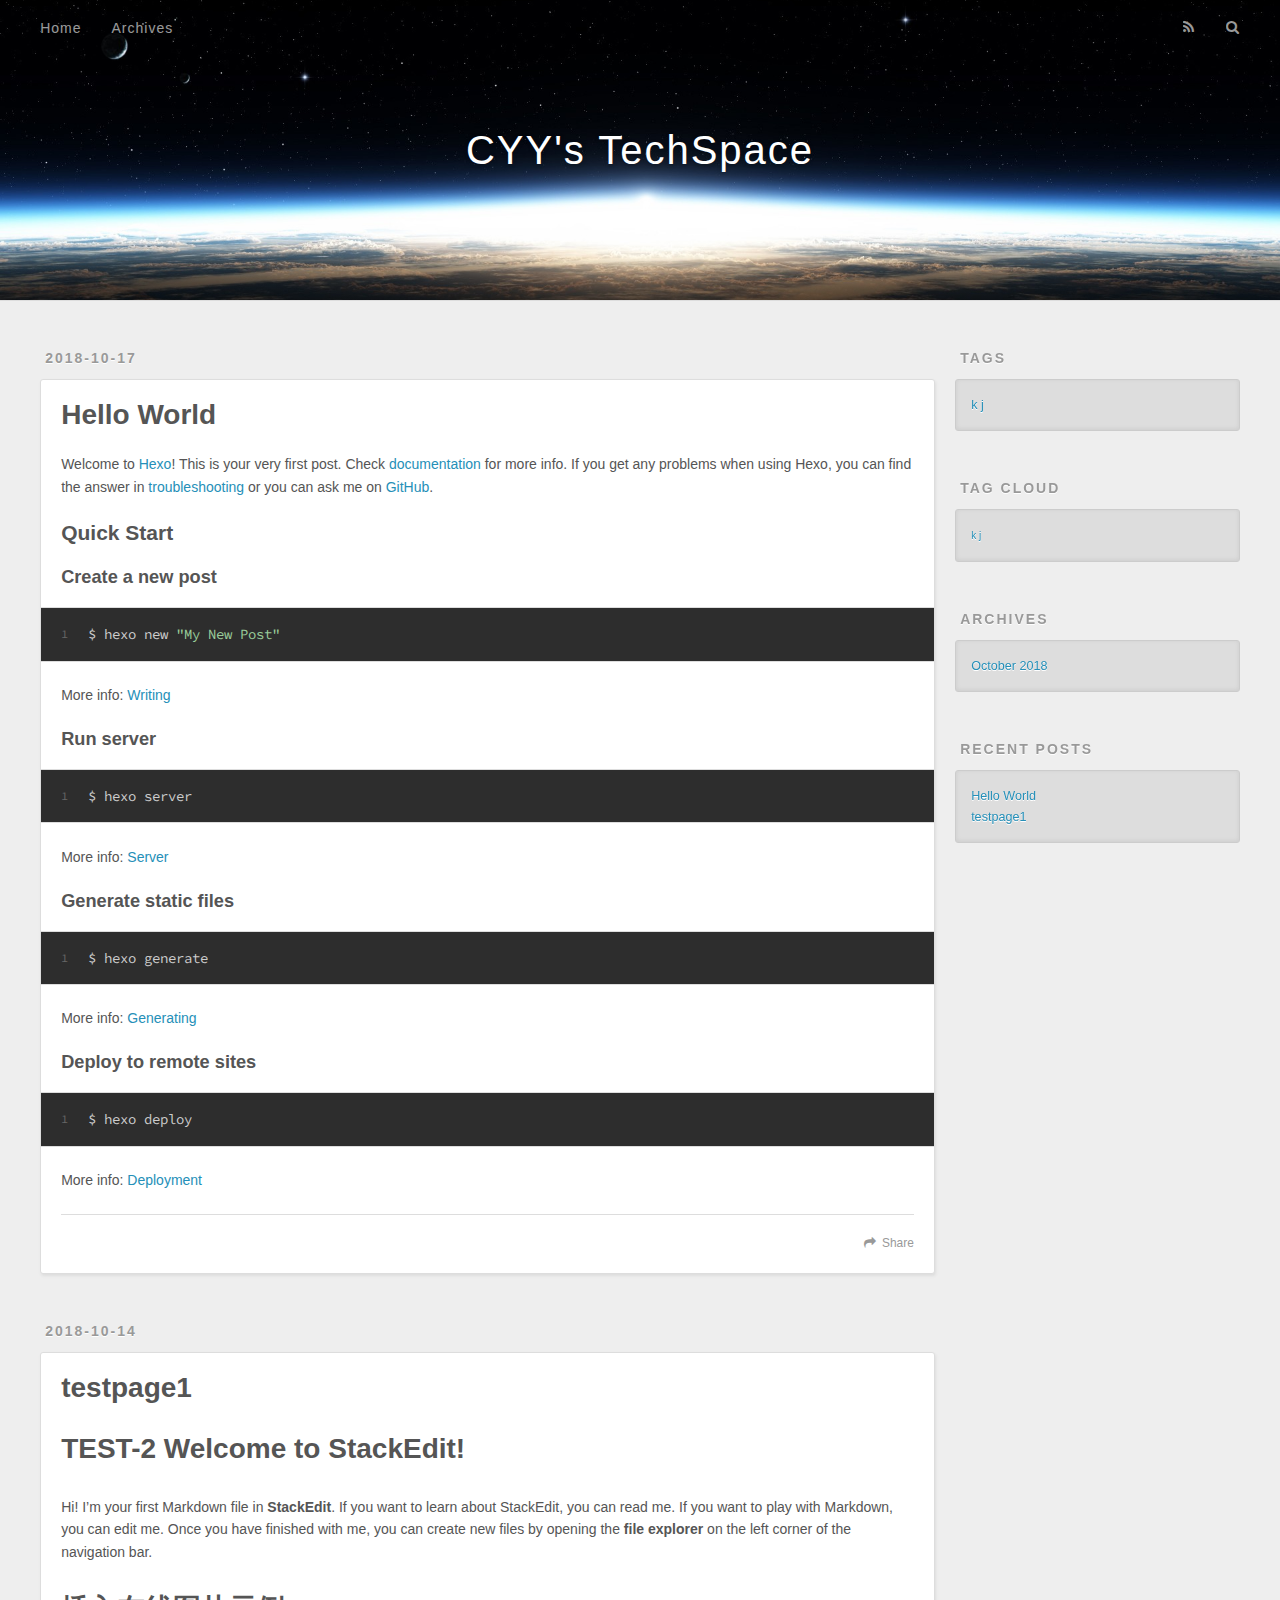
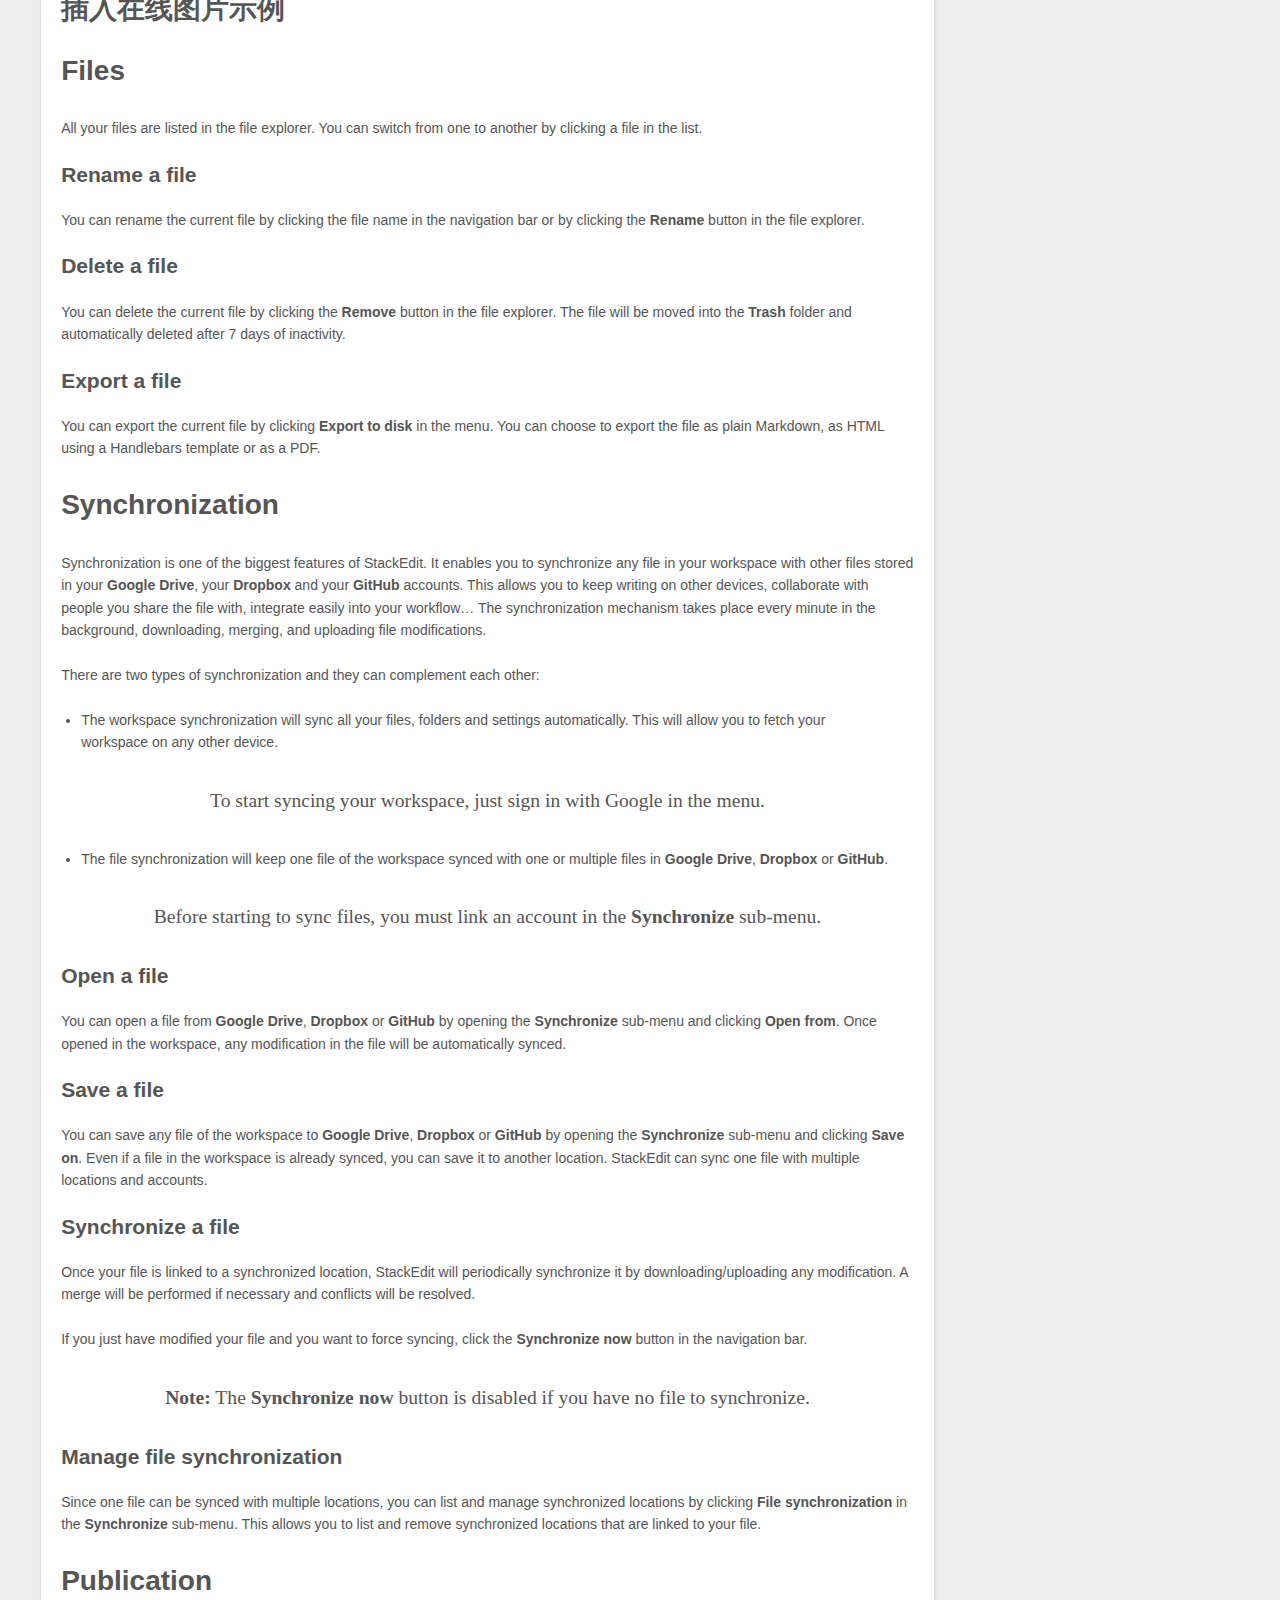
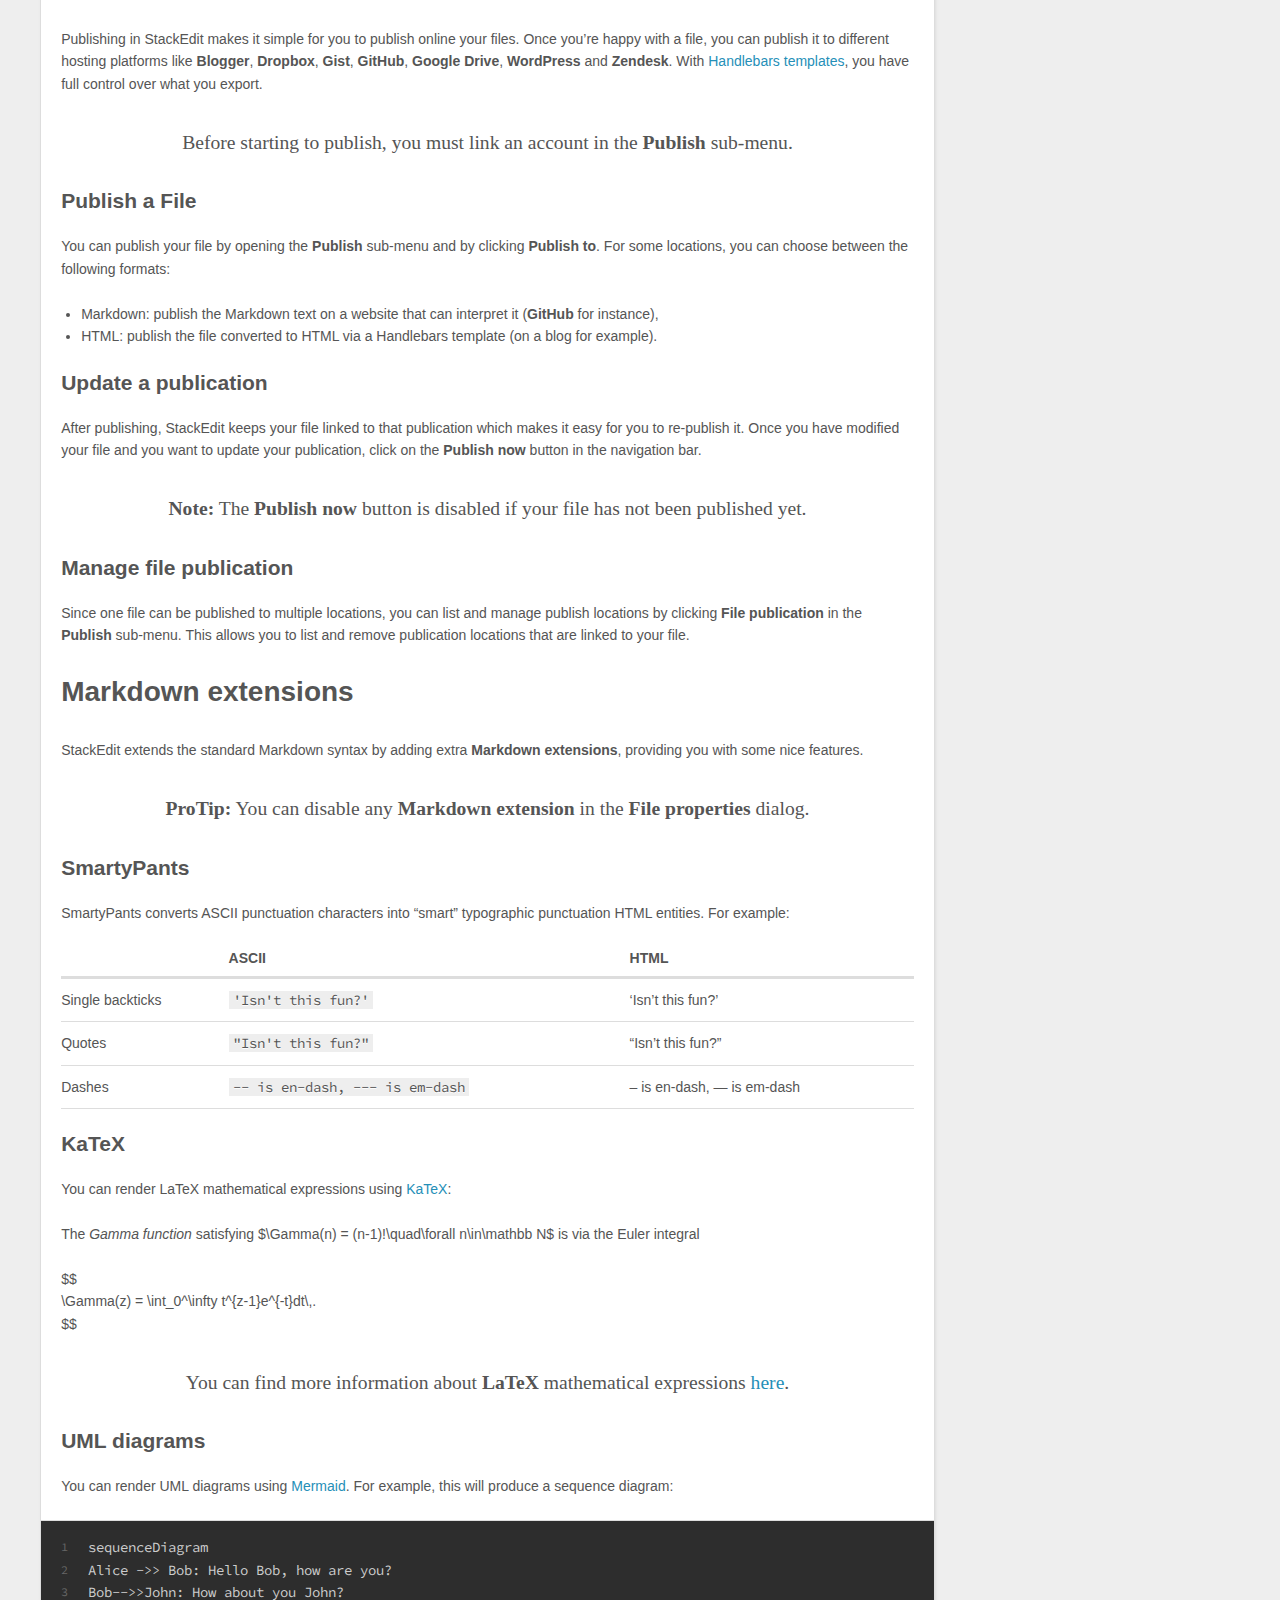
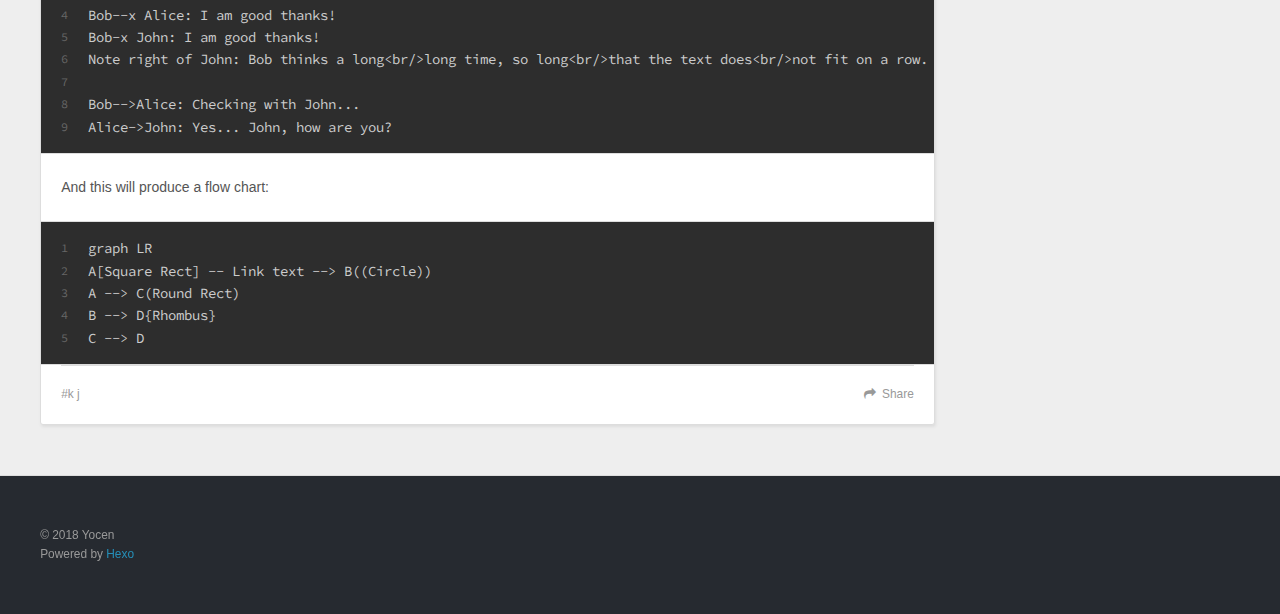
==== index.html @ 8e6044f3 "Site updated: 2018-10-22 23:47:23" ====
<!DOCTYPE html>
<html>
<head>
  <meta charset="utf-8">
  

  
  <title>CYY&#39;s TechSpace</title>
  <meta name="viewport" content="width=device-width, initial-scale=1, maximum-scale=1">
  <meta property="og:type" content="website">
<meta property="og:title" content="CYY&#39;s TechSpace">
<meta property="og:url" content="https://www.icic.science/index.html">
<meta property="og:site_name" content="CYY&#39;s TechSpace">
<meta property="og:locale" content="default">
<meta name="twitter:card" content="summary">
<meta name="twitter:title" content="CYY&#39;s TechSpace">
  
    <link rel="alternate" href="/atom.xml" title="CYY&#39;s TechSpace" type="application/atom+xml">
  
  
    <link rel="icon" href="/favicon.png">
  
  
    <link href="//fonts.googleapis.com/css?family=Source+Code+Pro" rel="stylesheet" type="text/css">
  
  <link rel="stylesheet" href="/css/style.css">
</head>

<body>
  <div id="container">
    <div id="wrap">
      <header id="header">
  <div id="banner"></div>
  <div id="header-outer" class="outer">
    <div id="header-title" class="inner">
      <h1 id="logo-wrap">
        <a href="/" id="logo">CYY&#39;s TechSpace</a>
      </h1>
      
    </div>
    <div id="header-inner" class="inner">
      <nav id="main-nav">
        <a id="main-nav-toggle" class="nav-icon"></a>
        
          <a class="main-nav-link" href="/">Home</a>
        
          <a class="main-nav-link" href="/archives">Archives</a>
        
      </nav>
      <nav id="sub-nav">
        
          <a id="nav-rss-link" class="nav-icon" href="/atom.xml" title="RSS Feed"></a>
        
        <a id="nav-search-btn" class="nav-icon" title="Search"></a>
      </nav>
      <div id="search-form-wrap">
        <form action="//google.com/search" method="get" accept-charset="UTF-8" class="search-form"><input type="search" name="q" class="search-form-input" placeholder="Search"><button type="submit" class="search-form-submit">&#xF002;</button><input type="hidden" name="sitesearch" value="https://www.icic.science"></form>
      </div>
    </div>
  </div>
</header>
      <div class="outer">
        <section id="main">
  
    <article id="post-hello-world" class="article article-type-post" itemscope itemprop="blogPost">
  <div class="article-meta">
    <a href="/2018/10/17/hello-world/" class="article-date">
  <time datetime="2018-10-17T09:47:09.951Z" itemprop="datePublished">2018-10-17</time>
</a>
    
  </div>
  <div class="article-inner">
    
    
      <header class="article-header">
        
  
    <h1 itemprop="name">
      <a class="article-title" href="/2018/10/17/hello-world/">Hello World</a>
    </h1>
  

      </header>
    
    <div class="article-entry" itemprop="articleBody">
      
        <p>Welcome to <a href="https://hexo.io/" target="_blank" rel="noopener">Hexo</a>! This is your very first post. Check <a href="https://hexo.io/docs/" target="_blank" rel="noopener">documentation</a> for more info. If you get any problems when using Hexo, you can find the answer in <a href="https://hexo.io/docs/troubleshooting.html" target="_blank" rel="noopener">troubleshooting</a> or you can ask me on <a href="https://github.com/hexojs/hexo/issues" target="_blank" rel="noopener">GitHub</a>.</p>
<h2 id="Quick-Start"><a href="#Quick-Start" class="headerlink" title="Quick Start"></a>Quick Start</h2><h3 id="Create-a-new-post"><a href="#Create-a-new-post" class="headerlink" title="Create a new post"></a>Create a new post</h3><figure class="highlight bash"><table><tr><td class="gutter"><pre><span class="line">1</span><br></pre></td><td class="code"><pre><span class="line">$ hexo new <span class="string">"My New Post"</span></span><br></pre></td></tr></table></figure>
<p>More info: <a href="https://hexo.io/docs/writing.html" target="_blank" rel="noopener">Writing</a></p>
<h3 id="Run-server"><a href="#Run-server" class="headerlink" title="Run server"></a>Run server</h3><figure class="highlight bash"><table><tr><td class="gutter"><pre><span class="line">1</span><br></pre></td><td class="code"><pre><span class="line">$ hexo server</span><br></pre></td></tr></table></figure>
<p>More info: <a href="https://hexo.io/docs/server.html" target="_blank" rel="noopener">Server</a></p>
<h3 id="Generate-static-files"><a href="#Generate-static-files" class="headerlink" title="Generate static files"></a>Generate static files</h3><figure class="highlight bash"><table><tr><td class="gutter"><pre><span class="line">1</span><br></pre></td><td class="code"><pre><span class="line">$ hexo generate</span><br></pre></td></tr></table></figure>
<p>More info: <a href="https://hexo.io/docs/generating.html" target="_blank" rel="noopener">Generating</a></p>
<h3 id="Deploy-to-remote-sites"><a href="#Deploy-to-remote-sites" class="headerlink" title="Deploy to remote sites"></a>Deploy to remote sites</h3><figure class="highlight bash"><table><tr><td class="gutter"><pre><span class="line">1</span><br></pre></td><td class="code"><pre><span class="line">$ hexo deploy</span><br></pre></td></tr></table></figure>
<p>More info: <a href="https://hexo.io/docs/deployment.html" target="_blank" rel="noopener">Deployment</a></p>

      
    </div>
    <footer class="article-footer">
      <a data-url="https://www.icic.science/2018/10/17/hello-world/" data-id="cjnkh5g4t0001voun6drfwfwq" class="article-share-link">Share</a>
      
      
    </footer>
  </div>
  
</article>


  
    <article id="post-testpage1" class="article article-type-post" itemscope itemprop="blogPost">
  <div class="article-meta">
    <a href="/2018/10/14/testpage1/" class="article-date">
  <time datetime="2018-10-14T15:35:12.000Z" itemprop="datePublished">2018-10-14</time>
</a>
    
  </div>
  <div class="article-inner">
    
    
      <header class="article-header">
        
  
    <h1 itemprop="name">
      <a class="article-title" href="/2018/10/14/testpage1/">testpage1</a>
    </h1>
  

      </header>
    
    <div class="article-entry" itemprop="articleBody">
      
        <h1 id="TEST-2-Welcome-to-StackEdit"><a href="#TEST-2-Welcome-to-StackEdit" class="headerlink" title="TEST-2 Welcome to StackEdit!"></a>TEST-2 Welcome to StackEdit!</h1><p>Hi! I’m your first Markdown file in <strong>StackEdit</strong>. If you want to learn about StackEdit, you can read me. If you want to play with Markdown, you can edit me. Once you have finished with me, you can create new files by opening the <strong>file explorer</strong> on the left corner of the navigation bar.</p>
<h1 id="插入在线图片示例"><a href="#插入在线图片示例" class="headerlink" title="插入在线图片示例"></a>插入在线图片示例</h1><h1 id="Files"><a href="#Files" class="headerlink" title="Files"></a>Files</h1><p>All your files are listed in the file explorer. You can switch from one to another by clicking a file in the list.</p>
<h2 id="Rename-a-file"><a href="#Rename-a-file" class="headerlink" title="Rename a file"></a>Rename a file</h2><p>You can rename the current file by clicking the file name in the navigation bar or by clicking the <strong>Rename</strong> button in the file explorer.</p>
<h2 id="Delete-a-file"><a href="#Delete-a-file" class="headerlink" title="Delete a file"></a>Delete a file</h2><p>You can delete the current file by clicking the <strong>Remove</strong> button in the file explorer. The file will be moved into the <strong>Trash</strong> folder and automatically deleted after 7 days of inactivity.</p>
<h2 id="Export-a-file"><a href="#Export-a-file" class="headerlink" title="Export a file"></a>Export a file</h2><p>You can export the current file by clicking <strong>Export to disk</strong> in the menu. You can choose to export the file as plain Markdown, as HTML using a Handlebars template or as a PDF.</p>
<h1 id="Synchronization"><a href="#Synchronization" class="headerlink" title="Synchronization"></a>Synchronization</h1><p>Synchronization is one of the biggest features of StackEdit. It enables you to synchronize any file in your workspace with other files stored in your <strong>Google Drive</strong>, your <strong>Dropbox</strong> and your <strong>GitHub</strong> accounts. This allows you to keep writing on other devices, collaborate with people you share the file with, integrate easily into your workflow… The synchronization mechanism takes place every minute in the background, downloading, merging, and uploading file modifications.</p>
<p>There are two types of synchronization and they can complement each other:</p>
<ul>
<li><p>The workspace synchronization will sync all your files, folders and settings automatically. This will allow you to fetch your workspace on any other device.</p>
<blockquote>
<p>To start syncing your workspace, just sign in with Google in the menu.</p>
</blockquote>
</li>
<li><p>The file synchronization will keep one file of the workspace synced with one or multiple files in <strong>Google Drive</strong>, <strong>Dropbox</strong> or <strong>GitHub</strong>.</p>
<blockquote>
<p>Before starting to sync files, you must link an account in the <strong>Synchronize</strong> sub-menu.</p>
</blockquote>
</li>
</ul>
<h2 id="Open-a-file"><a href="#Open-a-file" class="headerlink" title="Open a file"></a>Open a file</h2><p>You can open a file from <strong>Google Drive</strong>, <strong>Dropbox</strong> or <strong>GitHub</strong> by opening the <strong>Synchronize</strong> sub-menu and clicking <strong>Open from</strong>. Once opened in the workspace, any modification in the file will be automatically synced.</p>
<h2 id="Save-a-file"><a href="#Save-a-file" class="headerlink" title="Save a file"></a>Save a file</h2><p>You can save any file of the workspace to <strong>Google Drive</strong>, <strong>Dropbox</strong> or <strong>GitHub</strong> by opening the <strong>Synchronize</strong> sub-menu and clicking <strong>Save on</strong>. Even if a file in the workspace is already synced, you can save it to another location. StackEdit can sync one file with multiple locations and accounts.</p>
<h2 id="Synchronize-a-file"><a href="#Synchronize-a-file" class="headerlink" title="Synchronize a file"></a>Synchronize a file</h2><p>Once your file is linked to a synchronized location, StackEdit will periodically synchronize it by downloading/uploading any modification. A merge will be performed if necessary and conflicts will be resolved.</p>
<p>If you just have modified your file and you want to force syncing, click the <strong>Synchronize now</strong> button in the navigation bar.</p>
<blockquote>
<p><strong>Note:</strong> The <strong>Synchronize now</strong> button is disabled if you have no file to synchronize.</p>
</blockquote>
<h2 id="Manage-file-synchronization"><a href="#Manage-file-synchronization" class="headerlink" title="Manage file synchronization"></a>Manage file synchronization</h2><p>Since one file can be synced with multiple locations, you can list and manage synchronized locations by clicking <strong>File synchronization</strong> in the <strong>Synchronize</strong> sub-menu. This allows you to list and remove synchronized locations that are linked to your file.</p>
<h1 id="Publication"><a href="#Publication" class="headerlink" title="Publication"></a>Publication</h1><p>Publishing in StackEdit makes it simple for you to publish online your files. Once you’re happy with a file, you can publish it to different hosting platforms like <strong>Blogger</strong>, <strong>Dropbox</strong>, <strong>Gist</strong>, <strong>GitHub</strong>, <strong>Google Drive</strong>, <strong>WordPress</strong> and <strong>Zendesk</strong>. With <a href="http://handlebarsjs.com/" target="_blank" rel="noopener">Handlebars templates</a>, you have full control over what you export.</p>
<blockquote>
<p>Before starting to publish, you must link an account in the <strong>Publish</strong> sub-menu.</p>
</blockquote>
<h2 id="Publish-a-File"><a href="#Publish-a-File" class="headerlink" title="Publish a File"></a>Publish a File</h2><p>You can publish your file by opening the <strong>Publish</strong> sub-menu and by clicking <strong>Publish to</strong>. For some locations, you can choose between the following formats:</p>
<ul>
<li>Markdown: publish the Markdown text on a website that can interpret it (<strong>GitHub</strong> for instance),</li>
<li>HTML: publish the file converted to HTML via a Handlebars template (on a blog for example).</li>
</ul>
<h2 id="Update-a-publication"><a href="#Update-a-publication" class="headerlink" title="Update a publication"></a>Update a publication</h2><p>After publishing, StackEdit keeps your file linked to that publication which makes it easy for you to re-publish it. Once you have modified your file and you want to update your publication, click on the <strong>Publish now</strong> button in the navigation bar.</p>
<blockquote>
<p><strong>Note:</strong> The <strong>Publish now</strong> button is disabled if your file has not been published yet.</p>
</blockquote>
<h2 id="Manage-file-publication"><a href="#Manage-file-publication" class="headerlink" title="Manage file publication"></a>Manage file publication</h2><p>Since one file can be published to multiple locations, you can list and manage publish locations by clicking <strong>File publication</strong> in the <strong>Publish</strong> sub-menu. This allows you to list and remove publication locations that are linked to your file.</p>
<h1 id="Markdown-extensions"><a href="#Markdown-extensions" class="headerlink" title="Markdown extensions"></a>Markdown extensions</h1><p>StackEdit extends the standard Markdown syntax by adding extra <strong>Markdown extensions</strong>, providing you with some nice features.</p>
<blockquote>
<p><strong>ProTip:</strong> You can disable any <strong>Markdown extension</strong> in the <strong>File properties</strong> dialog.</p>
</blockquote>
<h2 id="SmartyPants"><a href="#SmartyPants" class="headerlink" title="SmartyPants"></a>SmartyPants</h2><p>SmartyPants converts ASCII punctuation characters into “smart” typographic punctuation HTML entities. For example:</p>
<table>
<thead>
<tr>
<th></th>
<th>ASCII</th>
<th>HTML</th>
</tr>
</thead>
<tbody>
<tr>
<td>Single backticks</td>
<td><code>&#39;Isn&#39;t this fun?&#39;</code></td>
<td>‘Isn’t this fun?’</td>
</tr>
<tr>
<td>Quotes</td>
<td><code>&quot;Isn&#39;t this fun?&quot;</code></td>
<td>“Isn’t this fun?”</td>
</tr>
<tr>
<td>Dashes</td>
<td><code>-- is en-dash, --- is em-dash</code></td>
<td>– is en-dash, — is em-dash</td>
</tr>
</tbody>
</table>
<h2 id="KaTeX"><a href="#KaTeX" class="headerlink" title="KaTeX"></a>KaTeX</h2><p>You can render LaTeX mathematical expressions using <a href="https://khan.github.io/KaTeX/" target="_blank" rel="noopener">KaTeX</a>:</p>
<p>The <em>Gamma function</em> satisfying $\Gamma(n) = (n-1)!\quad\forall n\in\mathbb N$ is via the Euler integral</p>
<p>$$<br>\Gamma(z) = \int_0^\infty t^{z-1}e^{-t}dt\,.<br>$$</p>
<blockquote>
<p>You can find more information about <strong>LaTeX</strong> mathematical expressions <a href="http://meta.math.stackexchange.com/questions/5020/mathjax-basic-tutorial-and-quick-reference" target="_blank" rel="noopener">here</a>.</p>
</blockquote>
<h2 id="UML-diagrams"><a href="#UML-diagrams" class="headerlink" title="UML diagrams"></a>UML diagrams</h2><p>You can render UML diagrams using <a href="https://mermaidjs.github.io/" target="_blank" rel="noopener">Mermaid</a>. For example, this will produce a sequence diagram:</p>
<figure class="highlight plain"><table><tr><td class="gutter"><pre><span class="line">1</span><br><span class="line">2</span><br><span class="line">3</span><br><span class="line">4</span><br><span class="line">5</span><br><span class="line">6</span><br><span class="line">7</span><br><span class="line">8</span><br><span class="line">9</span><br></pre></td><td class="code"><pre><span class="line">sequenceDiagram</span><br><span class="line">Alice -&gt;&gt; Bob: Hello Bob, how are you?</span><br><span class="line">Bob--&gt;&gt;John: How about you John?</span><br><span class="line">Bob--x Alice: I am good thanks!</span><br><span class="line">Bob-x John: I am good thanks!</span><br><span class="line">Note right of John: Bob thinks a long&lt;br/&gt;long time, so long&lt;br/&gt;that the text does&lt;br/&gt;not fit on a row.</span><br><span class="line"></span><br><span class="line">Bob--&gt;Alice: Checking with John...</span><br><span class="line">Alice-&gt;John: Yes... John, how are you?</span><br></pre></td></tr></table></figure>
<p>And this will produce a flow chart:</p>
<figure class="highlight plain"><table><tr><td class="gutter"><pre><span class="line">1</span><br><span class="line">2</span><br><span class="line">3</span><br><span class="line">4</span><br><span class="line">5</span><br></pre></td><td class="code"><pre><span class="line">graph LR</span><br><span class="line">A[Square Rect] -- Link text --&gt; B((Circle))</span><br><span class="line">A --&gt; C(Round Rect)</span><br><span class="line">B --&gt; D&#123;Rhombus&#125;</span><br><span class="line">C --&gt; D</span><br></pre></td></tr></table></figure>
      
    </div>
    <footer class="article-footer">
      <a data-url="https://www.icic.science/2018/10/14/testpage1/" data-id="cjnkh5g4l0000vounps6fzezh" class="article-share-link">Share</a>
      
      
  <ul class="article-tag-list"><li class="article-tag-list-item"><a class="article-tag-list-link" href="/tags/k-j/">k j</a></li></ul>

    </footer>
  </div>
  
</article>


  


</section>
        
          <aside id="sidebar">
  
    

  
    
  <div class="widget-wrap">
    <h3 class="widget-title">Tags</h3>
    <div class="widget">
      <ul class="tag-list"><li class="tag-list-item"><a class="tag-list-link" href="/tags/k-j/">k j</a></li></ul>
    </div>
  </div>


  
    
  <div class="widget-wrap">
    <h3 class="widget-title">Tag Cloud</h3>
    <div class="widget tagcloud">
      <a href="/tags/k-j/" style="font-size: 10px;">k j</a>
    </div>
  </div>

  
    
  <div class="widget-wrap">
    <h3 class="widget-title">Archives</h3>
    <div class="widget">
      <ul class="archive-list"><li class="archive-list-item"><a class="archive-list-link" href="/archives/2018/10/">October 2018</a></li></ul>
    </div>
  </div>


  
    
  <div class="widget-wrap">
    <h3 class="widget-title">Recent Posts</h3>
    <div class="widget">
      <ul>
        
          <li>
            <a href="/2018/10/17/hello-world/">Hello World</a>
          </li>
        
          <li>
            <a href="/2018/10/14/testpage1/">testpage1</a>
          </li>
        
      </ul>
    </div>
  </div>

  
</aside>
        
      </div>
      <footer id="footer">
  
  <div class="outer">
    <div id="footer-info" class="inner">
      &copy; 2018 Yocen<br>
      Powered by <a href="http://hexo.io/" target="_blank">Hexo</a>
    </div>
  </div>
</footer>
    </div>
    <nav id="mobile-nav">
  
    <a href="/" class="mobile-nav-link">Home</a>
  
    <a href="/archives" class="mobile-nav-link">Archives</a>
  
</nav>
    

<script src="//ajax.googleapis.com/ajax/libs/jquery/2.0.3/jquery.min.js"></script>


  <link rel="stylesheet" href="/fancybox/jquery.fancybox.css">
  <script src="/fancybox/jquery.fancybox.pack.js"></script>


<script src="/js/script.js"></script>



  </div>
</body>
</html>
---- css/style.css ----
body {
  width: 100%;
}
body:before,
body:after {
  content: "";
  display: table;
}
body:after {
  clear: both;
}
html,
body,
div,
span,
applet,
object,
iframe,
h1,
h2,
h3,
h4,
h5,
h6,
p,
blockquote,
pre,
a,
abbr,
acronym,
address,
big,
cite,
code,
del,
dfn,
em,
img,
ins,
kbd,
q,
s,
samp,
small,
strike,
strong,
sub,
sup,
tt,
var,
dl,
dt,
dd,
ol,
ul,
li,
fieldset,
form,
label,
legend,
table,
caption,
tbody,
tfoot,
thead,
tr,
th,
td {
  margin: 0;
  padding: 0;
  border: 0;
  outline: 0;
  font-weight: inherit;
  font-style: inherit;
  font-family: inherit;
  font-size: 100%;
  vertical-align: baseline;
}
body {
  line-height: 1;
  color: #000;
  background: #fff;
}
ol,
ul {
  list-style: none;
}
table {
  border-collapse: separate;
  border-spacing: 0;
  vertical-align: middle;
}
caption,
th,
td {
  text-align: left;
  font-weight: normal;
  vertical-align: middle;
}
a img {
  border: none;
}
input,
button {
  margin: 0;
  padding: 0;
}
input::-moz-focus-inner,
button::-moz-focus-inner {
  border: 0;
  padding: 0;
}
@font-face {
  font-family: FontAwesome;
  font-style: normal;
  font-weight: normal;
  src: url("fonts/fontawesome-webfont.eot?v=#4.0.3");
  src: url("fonts/fontawesome-webfont.eot?#iefix&v=#4.0.3") format("embedded-opentype"), url("fonts/fontawesome-webfont.woff?v=#4.0.3") format("woff"), url("fonts/fontawesome-webfont.ttf?v=#4.0.3") format("truetype"), url("fonts/fontawesome-webfont.svg#fontawesomeregular?v=#4.0.3") format("svg");
}
html,
body,
#container {
  height: 100%;
}
body {
  background: #eee;
  font: 14px -apple-system, BlinkMacSystemFont, "Segoe UI", "Roboto", "Oxygen", "Ubuntu", "Cantarell", "Fira Sans", "Droid Sans", "Helvetica Neue", sans-serif;
  -webkit-text-size-adjust: 100%;
}
.outer {
  max-width: 1220px;
  margin: 0 auto;
  padding: 0 20px;
}
.outer:before,
.outer:after {
  content: "";
  display: table;
}
.outer:after {
  clear: both;
}
.inner {
  display: inline;
  float: left;
  width: 98.33333333333333%;
  margin: 0 0.833333333333333%;
}
.left,
.alignleft {
  float: left;
}
.right,
.alignright {
  float: right;
}
.clear {
  clear: both;
}
#container {
  position: relative;
}
.mobile-nav-on {
  overflow: hidden;
}
#wrap {
  height: 100%;
  width: 100%;
  position: absolute;
  top: 0;
  left: 0;
  -webkit-transition: 0.2s ease-out;
  -moz-transition: 0.2s ease-out;
  -ms-transition: 0.2s ease-out;
  transition: 0.2s ease-out;
  z-index: 1;
  background: #eee;
}
.mobile-nav-on #wrap {
  left: 280px;
}
@media screen and (min-width: 768px) {
  #main {
    display: inline;
    float: left;
    width: 73.33333333333333%;
    margin: 0 0.833333333333333%;
  }
}
.article-date,
.article-category-link,
.archive-year,
.widget-title {
  text-decoration: none;
  text-transform: uppercase;
  letter-spacing: 2px;
  color: #999;
  margin-bottom: 1em;
  margin-left: 5px;
  line-height: 1em;
  text-shadow: 0 1px #fff;
  font-weight: bold;
}
.article-inner,
.archive-article-inner {
  background: #fff;
  -webkit-box-shadow: 1px 2px 3px #ddd;
  box-shadow: 1px 2px 3px #ddd;
  border: 1px solid #ddd;
  border-radius: 3px;
}
.article-entry h1,
.widget h1 {
  font-size: 2em;
}
.article-entry h2,
.widget h2 {
  font-size: 1.5em;
}
.article-entry h3,
.widget h3 {
  font-size: 1.3em;
}
.article-entry h4,
.widget h4 {
  font-size: 1.2em;
}
.article-entry h5,
.widget h5 {
  font-size: 1em;
}
.article-entry h6,
.widget h6 {
  font-size: 1em;
  color: #999;
}
.article-entry hr,
.widget hr {
  border: 1px dashed #ddd;
}
.article-entry strong,
.widget strong {
  font-weight: bold;
}
.article-entry em,
.widget em,
.article-entry cite,
.widget cite {
  font-style: italic;
}
.article-entry sup,
.widget sup,
.article-entry sub,
.widget sub {
  font-size: 0.75em;
  line-height: 0;
  position: relative;
  vertical-align: baseline;
}
.article-entry sup,
.widget sup {
  top: -0.5em;
}
.article-entry sub,
.widget sub {
  bottom: -0.2em;
}
.article-entry small,
.widget small {
  font-size: 0.85em;
}
.article-entry acronym,
.widget acronym,
.article-entry abbr,
.widget abbr {
  border-bottom: 1px dotted;
}
.article-entry ul,
.widget ul,
.article-entry ol,
.widget ol,
.article-entry dl,
.widget dl {
  margin: 0 20px;
  line-height: 1.6em;
}
.article-entry ul ul,
.widget ul ul,
.article-entry ol ul,
.widget ol ul,
.article-entry ul ol,
.widget ul ol,
.article-entry ol ol,
.widget ol ol {
  margin-top: 0;
  margin-bottom: 0;
}
.article-entry ul,
.widget ul {
  list-style: disc;
}
.article-entry ol,
.widget ol {
  list-style: decimal;
}
.article-entry dt,
.widget dt {
  font-weight: bold;
}
#header {
  height: 300px;
  position: relative;
  border-bottom: 1px solid #ddd;
}
#header:before,
#header:after {
  content: "";
  position: absolute;
  left: 0;
  right: 0;
  height: 40px;
}
#header:before {
  top: 0;
  background: -webkit-linear-gradient(rgba(0,0,0,0.2), transparent);
  background: -moz-linear-gradient(rgba(0,0,0,0.2), transparent);
  background: -ms-linear-gradient(rgba(0,0,0,0.2), transparent);
  background: linear-gradient(rgba(0,0,0,0.2), transparent);
}
#header:after {
  bottom: 0;
  background: -webkit-linear-gradient(transparent, rgba(0,0,0,0.2));
  background: -moz-linear-gradient(transparent, rgba(0,0,0,0.2));
  background: -ms-linear-gradient(transparent, rgba(0,0,0,0.2));
  background: linear-gradient(transparent, rgba(0,0,0,0.2));
}
#header-outer {
  height: 100%;
  position: relative;
}
#header-inner {
  position: relative;
  overflow: hidden;
}
#banner {
  position: absolute;
  top: 0;
  left: 0;
  width: 100%;
  height: 100%;
  background: url("images/banner.jpg") center #000;
  -webkit-background-size: cover;
  -moz-background-size: cover;
  background-size: cover;
  z-index: -1;
}
#header-title {
  text-align: center;
  height: 40px;
  position: absolute;
  top: 50%;
  left: 0;
  margin-top: -20px;
}
#logo,
#subtitle {
  text-decoration: none;
  color: #fff;
  font-weight: 300;
  text-shadow: 0 1px 4px rgba(0,0,0,0.3);
}
#logo {
  font-size: 40px;
  line-height: 40px;
  letter-spacing: 2px;
}
#subtitle {
  font-size: 16px;
  line-height: 16px;
  letter-spacing: 1px;
}
#subtitle-wrap {
  margin-top: 16px;
}
#main-nav {
  float: left;
  margin-left: -15px;
}
.nav-icon,
.main-nav-link {
  float: left;
  color: #fff;
  opacity: 0.6;
  text-decoration: none;
  text-shadow: 0 1px rgba(0,0,0,0.2);
  -webkit-transition: opacity 0.2s;
  -moz-transition: opacity 0.2s;
  -ms-transition: opacity 0.2s;
  transition: opacity 0.2s;
  display: block;
  padding: 20px 15px;
}
.nav-icon:hover,
.main-nav-link:hover {
  opacity: 1;
}
.nav-icon {
  font-family: FontAwesome;
  text-align: center;
  font-size: 14px;
  width: 14px;
  height: 14px;
  padding: 20px 15px;
  position: relative;
  cursor: pointer;
}
.main-nav-link {
  font-weight: 300;
  letter-spacing: 1px;
}
@media screen and (max-width: 479px) {
  .main-nav-link {
    display: none;
  }
}
#main-nav-toggle {
  display: none;
}
#main-nav-toggle:before {
  content: "\f0c9";
}
@media screen and (max-width: 479px) {
  #main-nav-toggle {
    display: block;
  }
}
#sub-nav {
  float: right;
  margin-right: -15px;
}
#nav-rss-link:before {
  content: "\f09e";
}
#nav-search-btn:before {
  content: "\f002";
}
#search-form-wrap {
  position: absolute;
  top: 15px;
  width: 150px;
  height: 30px;
  right: -150px;
  opacity: 0;
  -webkit-transition: 0.2s ease-out;
  -moz-transition: 0.2s ease-out;
  -ms-transition: 0.2s ease-out;
  transition: 0.2s ease-out;
}
#search-form-wrap.on {
  opacity: 1;
  right: 0;
}
@media screen and (max-width: 479px) {
  #search-form-wrap {
    width: 100%;
    right: -100%;
  }
}
.search-form {
  position: absolute;
  top: 0;
  left: 0;
  right: 0;
  background: #fff;
  padding: 5px 15px;
  border-radius: 15px;
  -webkit-box-shadow: 0 0 10px rgba(0,0,0,0.3);
  box-shadow: 0 0 10px rgba(0,0,0,0.3);
}
.search-form-input {
  border: none;
  background: none;
  color: #555;
  width: 100%;
  font: 13px -apple-system, BlinkMacSystemFont, "Segoe UI", "Roboto", "Oxygen", "Ubuntu", "Cantarell", "Fira Sans", "Droid Sans", "Helvetica Neue", sans-serif;
  outline: none;
}
.search-form-input::-webkit-search-results-decoration,
.search-form-input::-webkit-search-cancel-button {
  -webkit-appearance: none;
}
.search-form-submit {
  position: absolute;
  top: 50%;
  right: 10px;
  margin-top: -7px;
  font: 13px FontAwesome;
  border: none;
  background: none;
  color: #bbb;
  cursor: pointer;
}
.search-form-submit:hover,
.search-form-submit:focus {
  color: #777;
}
.article {
  margin: 50px 0;
}
.article-inner {
  overflow: hidden;
}
.article-meta:before,
.article-meta:after {
  content: "";
  display: table;
}
.article-meta:after {
  clear: both;
}
.article-date {
  float: left;
}
.article-category {
  float: left;
  line-height: 1em;
  color: #ccc;
  text-shadow: 0 1px #fff;
  margin-left: 8px;
}
.article-category:before {
  content: "\2022";
}
.article-category-link {
  margin: 0 12px 1em;
}
.article-header {
  padding: 20px 20px 0;
}
.article-title {
  text-decoration: none;
  font-size: 2em;
  font-weight: bold;
  color: #555;
  line-height: 1.1em;
  -webkit-transition: color 0.2s;
  -moz-transition: color 0.2s;
  -ms-transition: color 0.2s;
  transition: color 0.2s;
}
a.article-title:hover {
  color: #258fb8;
}
.article-entry {
  color: #555;
  padding: 0 20px;
}
.article-entry:before,
.article-entry:after {
  content: "";
  display: table;
}
.article-entry:after {
  clear: both;
}
.article-entry p,
.article-entry table {
  line-height: 1.6em;
  margin: 1.6em 0;
}
.article-entry h1,
.article-entry h2,
.article-entry h3,
.article-entry h4,
.article-entry h5,
.article-entry h6 {
  font-weight: bold;
}
.article-entry h1,
.article-entry h2,
.article-entry h3,
.article-entry h4,
.article-entry h5,
.article-entry h6 {
  line-height: 1.1em;
  margin: 1.1em 0;
}
.article-entry a {
  color: #258fb8;
  text-decoration: none;
}
.article-entry a:hover {
  text-decoration: underline;
}
.article-entry ul,
.article-entry ol,
.article-entry dl {
  margin-top: 1.6em;
  margin-bottom: 1.6em;
}
.article-entry img,
.article-entry video {
  max-width: 100%;
  height: auto;
  display: block;
  margin: auto;
}
.article-entry iframe {
  border: none;
}
.article-entry table {
  width: 100%;
  border-collapse: collapse;
  border-spacing: 0;
}
.article-entry th {
  font-weight: bold;
  border-bottom: 3px solid #ddd;
  padding-bottom: 0.5em;
}
.article-entry td {
  border-bottom: 1px solid #ddd;
  padding: 10px 0;
}
.article-entry blockquote {
  font-family: Georgia, "Times New Roman", serif;
  font-size: 1.4em;
  margin: 1.6em 20px;
  text-align: center;
}
.article-entry blockquote footer {
  font-size: 14px;
  margin: 1.6em 0;
  font-family: -apple-system, BlinkMacSystemFont, "Segoe UI", "Roboto", "Oxygen", "Ubuntu", "Cantarell", "Fira Sans", "Droid Sans", "Helvetica Neue", sans-serif;
}
.article-entry blockquote footer cite:before {
  content: "—";
  padding: 0 0.5em;
}
.article-entry .pullquote {
  text-align: left;
  width: 45%;
  margin: 0;
}
.article-entry .pullquote.left {
  margin-left: 0.5em;
  margin-right: 1em;
}
.article-entry .pullquote.right {
  margin-right: 0.5em;
  margin-left: 1em;
}
.article-entry .caption {
  color: #999;
  display: block;
  font-size: 0.9em;
  margin-top: 0.5em;
  position: relative;
  text-align: center;
}
.article-entry .video-container {
  position: relative;
  padding-top: 56.25%;
  height: 0;
  overflow: hidden;
}
.article-entry .video-container iframe,
.article-entry .video-container object,
.article-entry .video-container embed {
  position: absolute;
  top: 0;
  left: 0;
  width: 100%;
  height: 100%;
  margin-top: 0;
}
.article-more-link a {
  display: inline-block;
  line-height: 1em;
  padding: 6px 15px;
  border-radius: 15px;
  background: #eee;
  color: #999;
  text-shadow: 0 1px #fff;
  text-decoration: none;
}
.article-more-link a:hover {
  background: #258fb8;
  color: #fff;
  text-decoration: none;
  text-shadow: 0 1px #1e7293;
}
.article-footer {
  font-size: 0.85em;
  line-height: 1.6em;
  border-top: 1px solid #ddd;
  padding-top: 1.6em;
  margin: 0 20px 20px;
}
.article-footer:before,
.article-footer:after {
  content: "";
  display: table;
}
.article-footer:after {
  clear: both;
}
.article-footer a {
  color: #999;
  text-decoration: none;
}
.article-footer a:hover {
  color: #555;
}
.article-tag-list-item {
  float: left;
  margin-right: 10px;
}
.article-tag-list-link:before {
  content: "#";
}
.article-comment-link {
  float: right;
}
.article-comment-link:before {
  content: "\f075";
  font-family: FontAwesome;
  padding-right: 8px;
}
.article-share-link {
  cursor: pointer;
  float: right;
  margin-left: 20px;
}
.article-share-link:before {
  content: "\f064";
  font-family: FontAwesome;
  padding-right: 6px;
}
#article-nav {
  position: relative;
}
#article-nav:before,
#article-nav:after {
  content: "";
  display: table;
}
#article-nav:after {
  clear: both;
}
@media screen and (min-width: 768px) {
  #article-nav {
    margin: 50px 0;
  }
  #article-nav:before {
    width: 8px;
    height: 8px;
    position: absolute;
    top: 50%;
    left: 50%;
    margin-top: -4px;
    margin-left: -4px;
    content: "";
    border-radius: 50%;
    background: #ddd;
    -webkit-box-shadow: 0 1px 2px #fff;
    box-shadow: 0 1px 2px #fff;
  }
}
.article-nav-link-wrap {
  text-decoration: none;
  text-shadow: 0 1px #fff;
  color: #999;
  -webkit-box-sizing: border-box;
  -moz-box-sizing: border-box;
  box-sizing: border-box;
  margin-top: 50px;
  text-align: center;
  display: block;
}
.article-nav-link-wrap:hover {
  color: #555;
}
@media screen and (min-width: 768px) {
  .article-nav-link-wrap {
    width: 50%;
    margin-top: 0;
  }
}
@media screen and (min-width: 768px) {
  #article-nav-newer {
    float: left;
    text-align: right;
    padding-right: 20px;
  }
}
@media screen and (min-width: 768px) {
  #article-nav-older {
    float: right;
    text-align: left;
    padding-left: 20px;
  }
}
.article-nav-caption {
  text-transform: uppercase;
  letter-spacing: 2px;
  color: #ddd;
  line-height: 1em;
  font-weight: bold;
}
#article-nav-newer .article-nav-caption {
  margin-right: -2px;
}
.article-nav-title {
  font-size: 0.85em;
  line-height: 1.6em;
  margin-top: 0.5em;
}
.article-share-box {
  position: absolute;
  display: none;
  background: #fff;
  -webkit-box-shadow: 1px 2px 10px rgba(0,0,0,0.2);
  box-shadow: 1px 2px 10px rgba(0,0,0,0.2);
  border-radius: 3px;
  margin-left: -145px;
  overflow: hidden;
  z-index: 1;
}
.article-share-box.on {
  display: block;
}
.article-share-input {
  width: 100%;
  background: none;
  -webkit-box-sizing: border-box;
  -moz-box-sizing: border-box;
  box-sizing: border-box;
  font: 14px -apple-system, BlinkMacSystemFont, "Segoe UI", "Roboto", "Oxygen", "Ubuntu", "Cantarell", "Fira Sans", "Droid Sans", "Helvetica Neue", sans-serif;
  padding: 0 15px;
  color: #555;
  outline: none;
  border: 1px solid #ddd;
  border-radius: 3px 3px 0 0;
  height: 36px;
  line-height: 36px;
}
.article-share-links {
  background: #eee;
}
.article-share-links:before,
.article-share-links:after {
  content: "";
  display: table;
}
.article-share-links:after {
  clear: both;
}
.article-share-twitter,
.article-share-facebook,
.article-share-pinterest,
.article-share-google {
  width: 50px;
  height: 36px;
  display: block;
  float: left;
  position: relative;
  color: #999;
  text-shadow: 0 1px #fff;
}
.article-share-twitter:before,
.article-share-facebook:before,
.article-share-pinterest:before,
.article-share-google:before {
  font-size: 20px;
  font-family: FontAwesome;
  width: 20px;
  height: 20px;
  position: absolute;
  top: 50%;
  left: 50%;
  margin-top: -10px;
  margin-left: -10px;
  text-align: center;
}
.article-share-twitter:hover,
.article-share-facebook:hover,
.article-share-pinterest:hover,
.article-share-google:hover {
  color: #fff;
}
.article-share-twitter:before {
  content: "\f099";
}
.article-share-twitter:hover {
  background: #00aced;
  text-shadow: 0 1px #008abe;
}
.article-share-facebook:before {
  content: "\f09a";
}
.article-share-facebook:hover {
  background: #3b5998;
  text-shadow: 0 1px #2f477a;
}
.article-share-pinterest:before {
  content: "\f0d2";
}
.article-share-pinterest:hover {
  background: #cb2027;
  text-shadow: 0 1px #a21a1f;
}
.article-share-google:before {
  content: "\f0d5";
}
.article-share-google:hover {
  background: #dd4b39;
  text-shadow: 0 1px #be3221;
}
.article-gallery {
  background: #000;
  position: relative;
}
.article-gallery-photos {
  position: relative;
  overflow: hidden;
}
.article-gallery-img {
  display: none;
  max-width: 100%;
}
.article-gallery-img:first-child {
  display: block;
}
.article-gallery-img.loaded {
  position: absolute;
  display: block;
}
.article-gallery-img img {
  display: block;
  max-width: 100%;
  margin: 0 auto;
}
#comments {
  background: #fff;
  -webkit-box-shadow: 1px 2px 3px #ddd;
  box-shadow: 1px 2px 3px #ddd;
  padding: 20px;
  border: 1px solid #ddd;
  border-radius: 3px;
  margin: 50px 0;
}
#comments a {
  color: #258fb8;
}
.archives-wrap {
  margin: 50px 0;
}
.archives:before,
.archives:after {
  content: "";
  display: table;
}
.archives:after {
  clear: both;
}
.archive-year-wrap {
  margin-bottom: 1em;
}
.archives {
  -webkit-column-gap: 10px;
  -moz-column-gap: 10px;
  column-gap: 10px;
}
@media screen and (min-width: 480px) and (max-width: 767px) {
  .archives {
    -webkit-column-count: 2;
    -moz-column-count: 2;
    column-count: 2;
  }
}
@media screen and (min-width: 768px) {
  .archives {
    -webkit-column-count: 3;
    -moz-column-count: 3;
    column-count: 3;
  }
}
.archive-article {
  -webkit-column-break-inside: avoid;
  page-break-inside: avoid;
  overflow: hidden;
  break-inside: avoid-column;
}
.archive-article-inner {
  padding: 10px;
  margin-bottom: 15px;
}
.archive-article-title {
  text-decoration: none;
  font-weight: bold;
  color: #555;
  -webkit-transition: color 0.2s;
  -moz-transition: color 0.2s;
  -ms-transition: color 0.2s;
  transition: color 0.2s;
  line-height: 1.6em;
}
.archive-article-title:hover {
  color: #258fb8;
}
.archive-article-footer {
  margin-top: 1em;
}
.archive-article-date {
  color: #999;
  text-decoration: none;
  font-size: 0.85em;
  line-height: 1em;
  margin-bottom: 0.5em;
  display: block;
}
#page-nav {
  margin: 50px auto;
  background: #fff;
  -webkit-box-shadow: 1px 2px 3px #ddd;
  box-shadow: 1px 2px 3px #ddd;
  border: 1px solid #ddd;
  border-radius: 3px;
  text-align: center;
  color: #999;
  overflow: hidden;
}
#page-nav:before,
#page-nav:after {
  content: "";
  display: table;
}
#page-nav:after {
  clear: both;
}
#page-nav a,
#page-nav span {
  padding: 10px 20px;
  line-height: 1;
  height: 2ex;
}
#page-nav a {
  color: #999;
  text-decoration: none;
}
#page-nav a:hover {
  background: #999;
  color: #fff;
}
#page-nav .prev {
  float: left;
}
#page-nav .next {
  float: right;
}
#page-nav .page-number {
  display: inline-block;
}
@media screen and (max-width: 479px) {
  #page-nav .page-number {
    display: none;
  }
}
#page-nav .current {
  color: #555;
  font-weight: bold;
}
#page-nav .space {
  color: #ddd;
}
#footer {
  background: #262a30;
  padding: 50px 0;
  border-top: 1px solid #ddd;
  color: #999;
}
#footer a {
  color: #258fb8;
  text-decoration: none;
}
#footer a:hover {
  text-decoration: underline;
}
#footer-info {
  line-height: 1.6em;
  font-size: 0.85em;
}
.article-entry pre,
.article-entry .highlight {
  background: #2d2d2d;
  margin: 0 -20px;
  padding: 15px 20px;
  border-style: solid;
  border-color: #ddd;
  border-width: 1px 0;
  overflow: auto;
  color: #ccc;
  line-height: 22.400000000000002px;
}
.article-entry .highlight .gutter pre,
.article-entry .gist .gist-file .gist-data .line-numbers {
  color: #666;
  font-size: 0.85em;
}
.article-entry pre,
.article-entry code {
  font-family: "Source Code Pro", Consolas, Monaco, Menlo, Consolas, monospace;
}
.article-entry code {
  background: #eee;
  text-shadow: 0 1px #fff;
  padding: 0 0.3em;
}
.article-entry pre code {
  background: none;
  text-shadow: none;
  padding: 0;
}
.article-entry .highlight pre {
  border: none;
  margin: 0;
  padding: 0;
}
.article-entry .highlight table {
  margin: 0;
  width: auto;
}
.article-entry .highlight td {
  border: none;
  padding: 0;
}
.article-entry .highlight figcaption {
  font-size: 0.85em;
  color: #999;
  line-height: 1em;
  margin-bottom: 1em;
}
.article-entry .highlight figcaption:before,
.article-entry .highlight figcaption:after {
  content: "";
  display: table;
}
.article-entry .highlight figcaption:after {
  clear: both;
}
.article-entry .highlight figcaption a {
  float: right;
}
.article-entry .highlight .gutter pre {
  text-align: right;
  padding-right: 20px;
}
.article-entry .highlight .line {
  height: 22.400000000000002px;
}
.article-entry .highlight .line.marked {
  background: #515151;
}
.article-entry .gist {
  margin: 0 -20px;
  border-style: solid;
  border-color: #ddd;
  border-width: 1px 0;
  background: #2d2d2d;
  padding: 15px 20px 15px 0;
}
.article-entry .gist .gist-file {
  border: none;
  font-family: "Source Code Pro", Consolas, Monaco, Menlo, Consolas, monospace;
  margin: 0;
}
.article-entry .gist .gist-file .gist-data {
  background: none;
  border: none;
}
.article-entry .gist .gist-file .gist-data .line-numbers {
  background: none;
  border: none;
  padding: 0 20px 0 0;
}
.article-entry .gist .gist-file .gist-data .line-data {
  padding: 0 !important;
}
.article-entry .gist .gist-file .highlight {
  margin: 0;
  padding: 0;
  border: none;
}
.article-entry .gist .gist-file .gist-meta {
  background: #2d2d2d;
  color: #999;
  font: 0.85em -apple-system, BlinkMacSystemFont, "Segoe UI", "Roboto", "Oxygen", "Ubuntu", "Cantarell", "Fira Sans", "Droid Sans", "Helvetica Neue", sans-serif;
  text-shadow: 0 0;
  padding: 0;
  margin-top: 1em;
  margin-left: 20px;
}
.article-entry .gist .gist-file .gist-meta a {
  color: #258fb8;
  font-weight: normal;
}
.article-entry .gist .gist-file .gist-meta a:hover {
  text-decoration: underline;
}
pre .comment,
pre .title {
  color: #999;
}
pre .variable,
pre .attribute,
pre .tag,
pre .regexp,
pre .ruby .constant,
pre .xml .tag .title,
pre .xml .pi,
pre .xml .doctype,
pre .html .doctype,
pre .css .id,
pre .css .class,
pre .css .pseudo {
  color: #f2777a;
}
pre .number,
pre .preprocessor,
pre .built_in,
pre .literal,
pre .params,
pre .constant {
  color: #f99157;
}
pre .class,
pre .ruby .class .title,
pre .css .rules .attribute {
  color: #9c9;
}
pre .string,
pre .value,
pre .inheritance,
pre .header,
pre .ruby .symbol,
pre .xml .cdata {
  color: #9c9;
}
pre .css .hexcolor {
  color: #6cc;
}
pre .function,
pre .python .decorator,
pre .python .title,
pre .ruby .function .title,
pre .ruby .title .keyword,
pre .perl .sub,
pre .javascript .title,
pre .coffeescript .title {
  color: #69c;
}
pre .keyword,
pre .javascript .function {
  color: #c9c;
}
@media screen and (max-width: 479px) {
  #mobile-nav {
    position: absolute;
    top: 0;
    left: 0;
    width: 280px;
    height: 100%;
    background: #191919;
    border-right: 1px solid #fff;
  }
}
@media screen and (max-width: 479px) {
  .mobile-nav-link {
    display: block;
    color: #999;
    text-decoration: none;
    padding: 15px 20px;
    font-weight: bold;
  }
  .mobile-nav-link:hover {
    color: #fff;
  }
}
@media screen and (min-width: 768px) {
  #sidebar {
    display: inline;
    float: left;
    width: 23.333333333333332%;
    margin: 0 0.833333333333333%;
  }
}
.widget-wrap {
  margin: 50px 0;
}
.widget {
  color: #777;
  text-shadow: 0 1px #fff;
  background: #ddd;
  -webkit-box-shadow: 0 -1px 4px #ccc inset;
  box-shadow: 0 -1px 4px #ccc inset;
  border: 1px solid #ccc;
  padding: 15px;
  border-radius: 3px;
}
.widget a {
  color: #258fb8;
  text-decoration: none;
}
.widget a:hover {
  text-decoration: underline;
}
.widget ul ul,
.widget ol ul,
.widget dl ul,
.widget ul ol,
.widget ol ol,
.widget dl ol,
.widget ul dl,
.widget ol dl,
.widget dl dl {
  margin-left: 15px;
  list-style: disc;
}
.widget {
  line-height: 1.6em;
  word-wrap: break-word;
  font-size: 0.9em;
}
.widget ul,
.widget ol {
  list-style: none;
  margin: 0;
}
.widget ul ul,
.widget ol ul,
.widget ul ol,
.widget ol ol {
  margin: 0 20px;
}
.widget ul ul,
.widget ol ul {
  list-style: disc;
}
.widget ul ol,
.widget ol ol {
  list-style: decimal;
}
.category-list-count,
.tag-list-count,
.archive-list-count {
  padding-left: 5px;
  color: #999;
  font-size: 0.85em;
}
.category-list-count:before,
.tag-list-count:before,
.archive-list-count:before {
  content: "(";
}
.category-list-count:after,
.tag-list-count:after,
.archive-list-count:after {
  content: ")";
}
.tagcloud a {
  margin-right: 5px;
  display: inline-block;
}
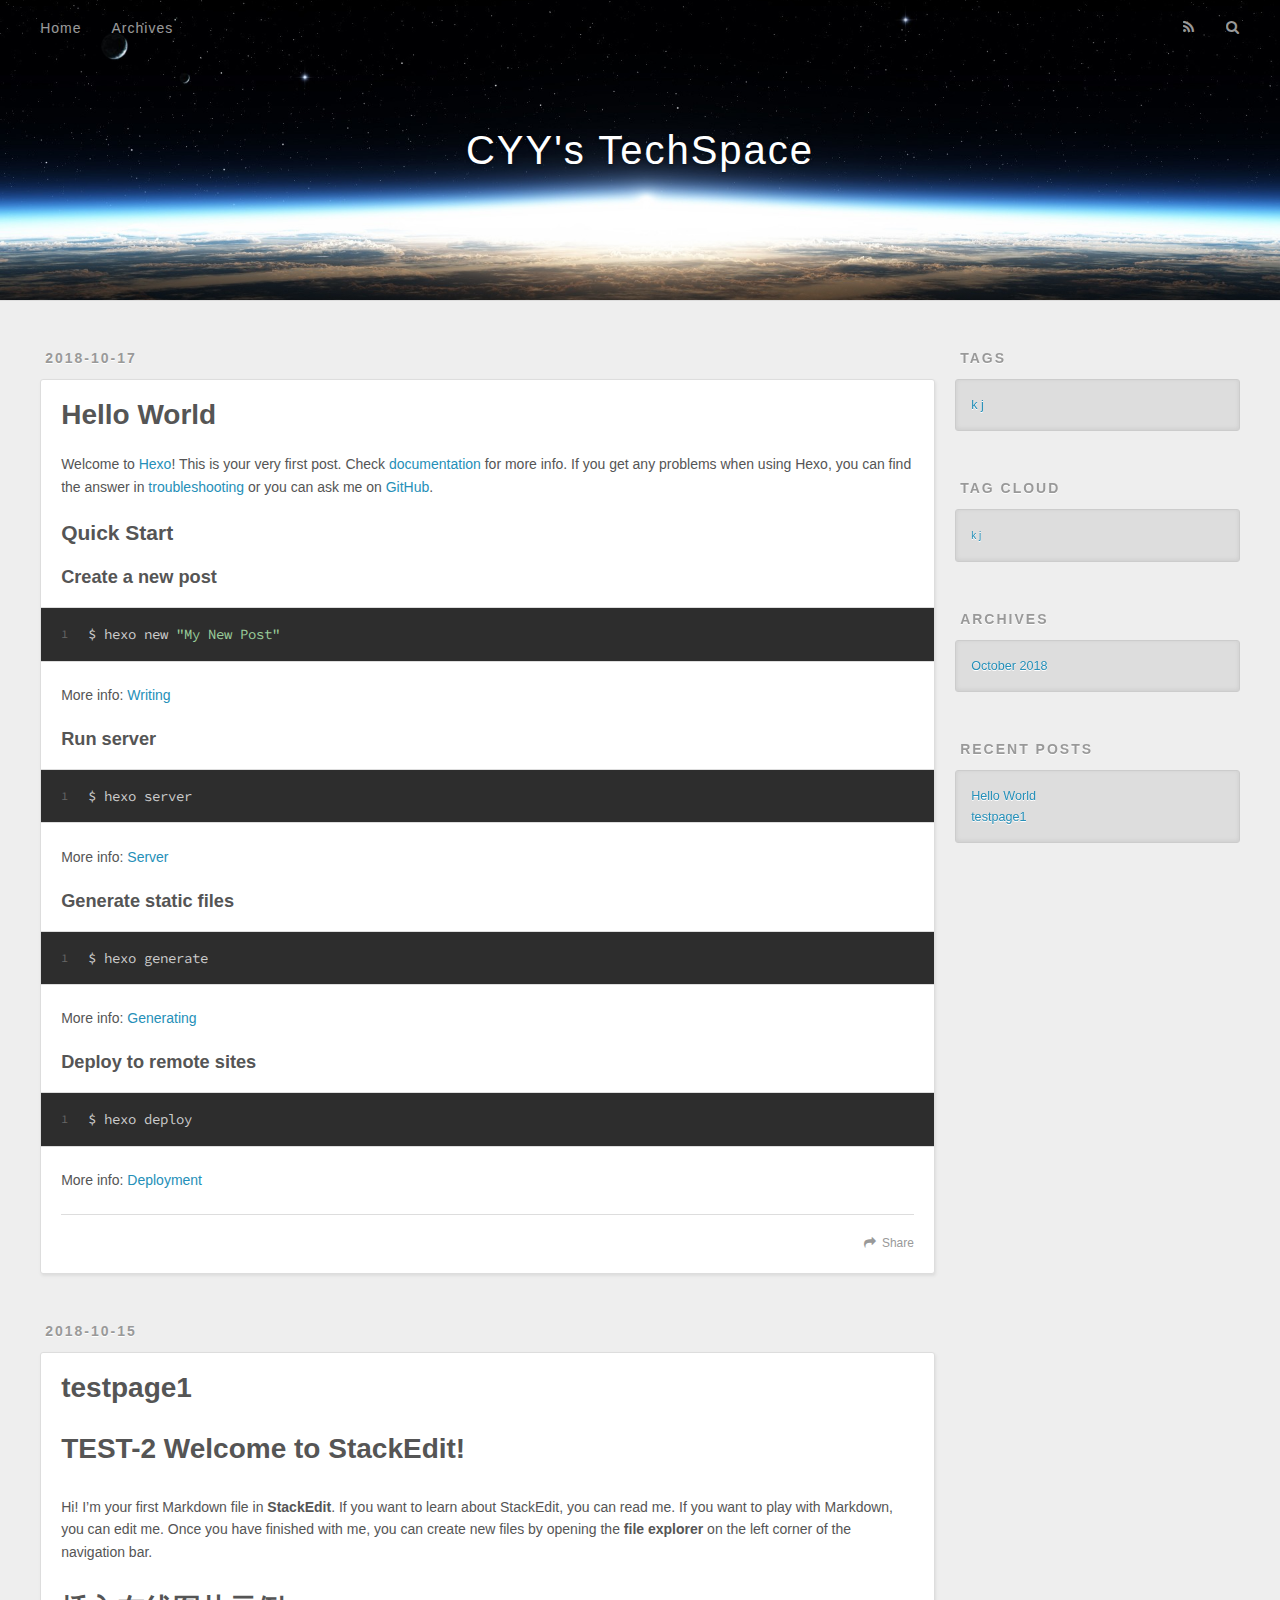
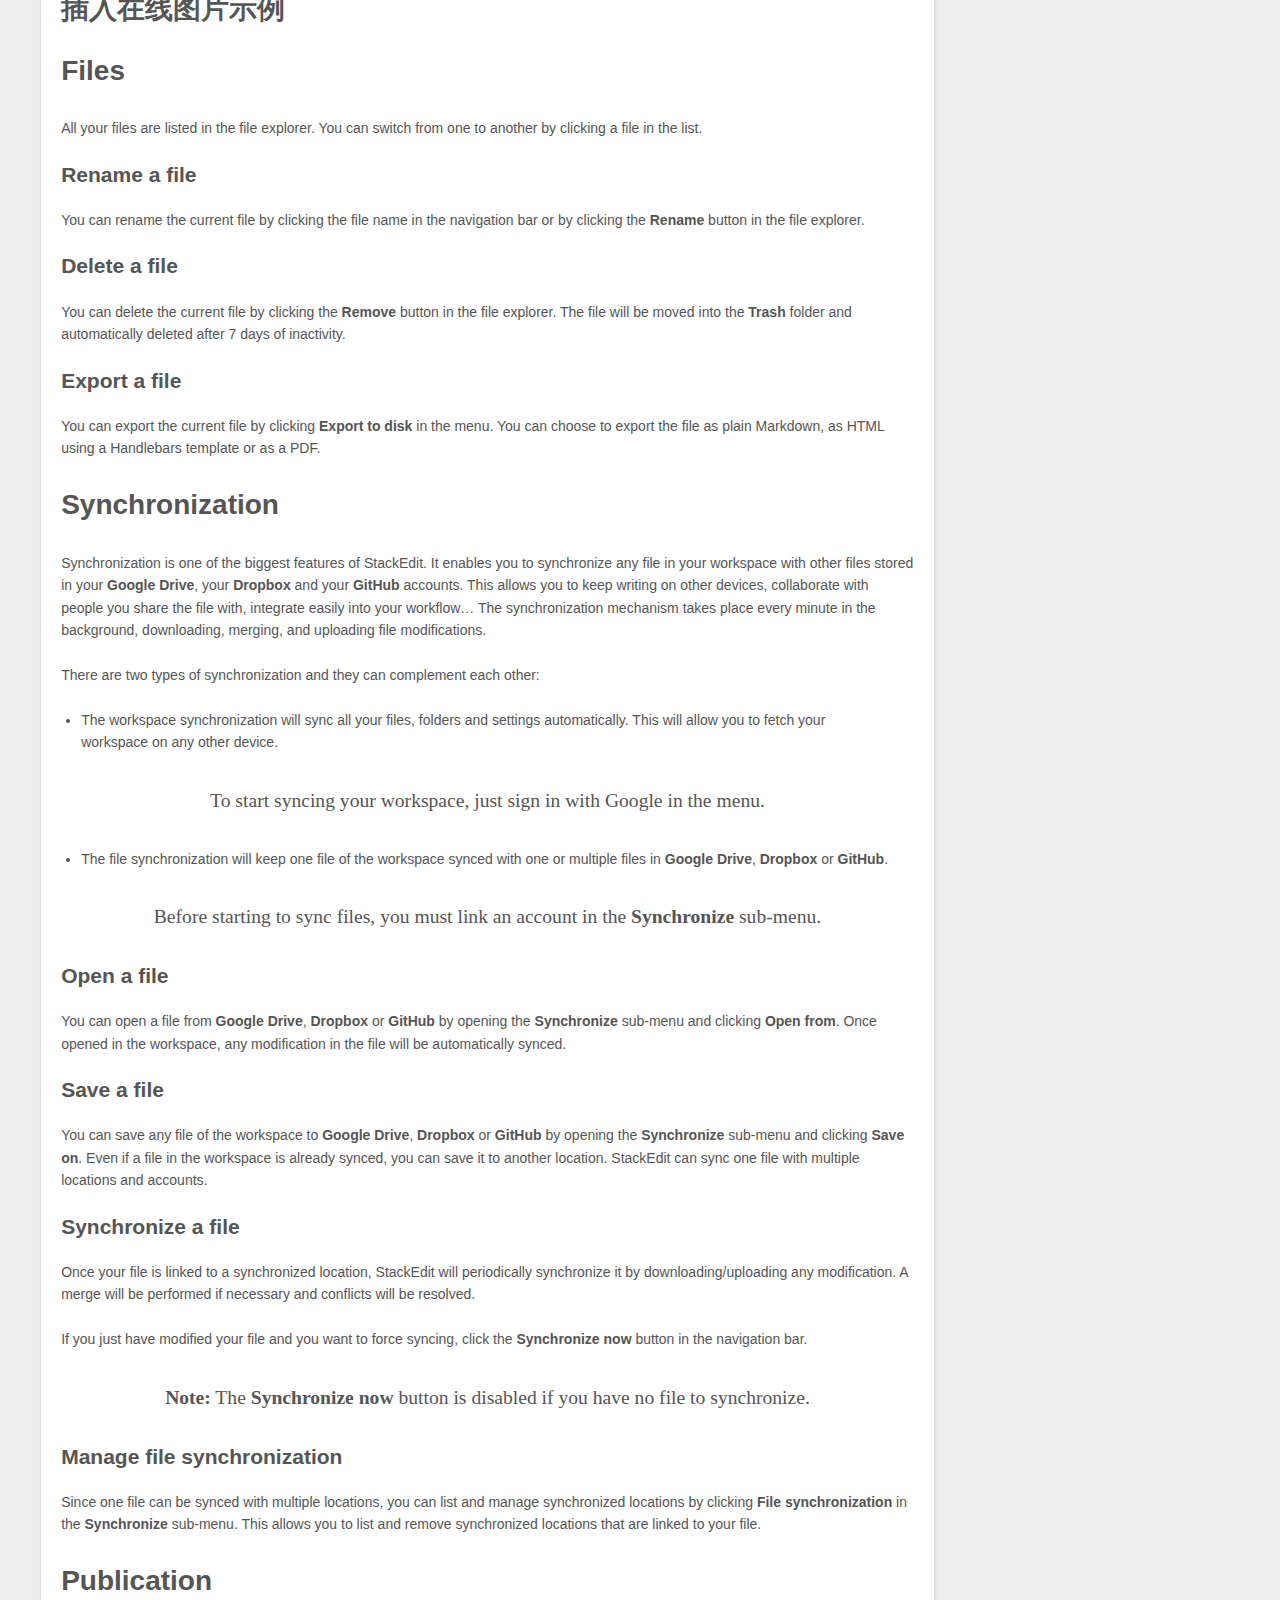
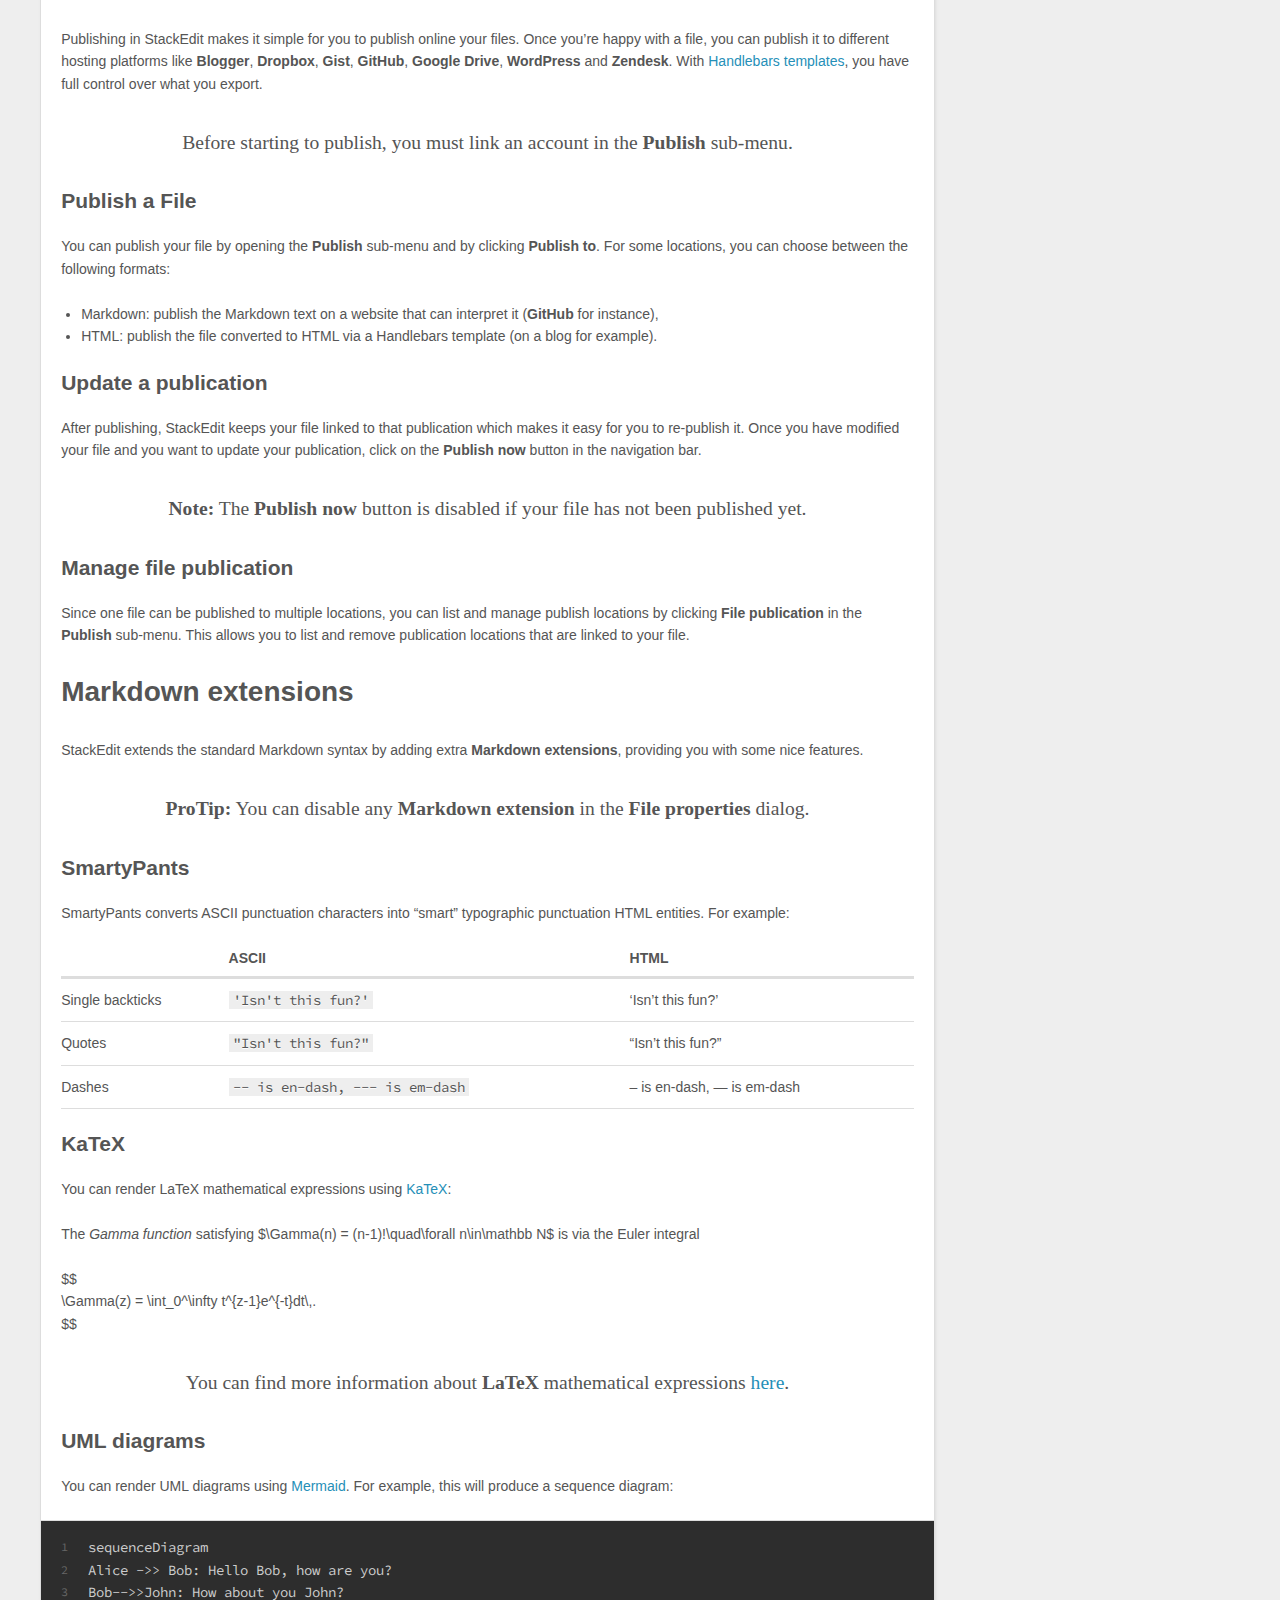
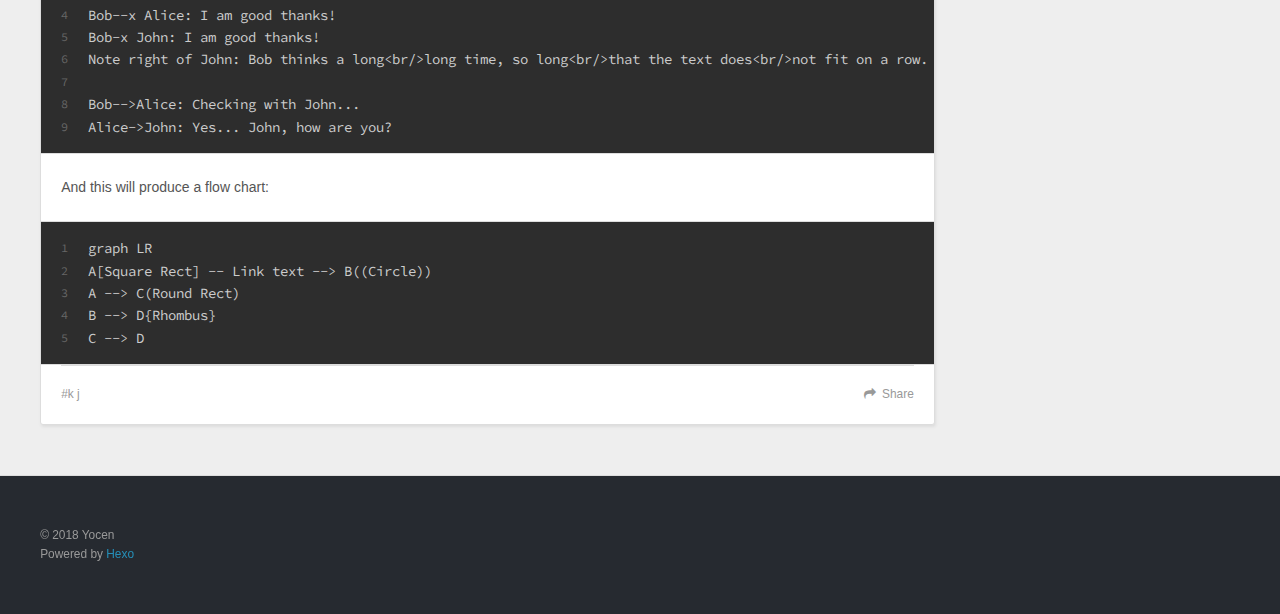
==== commit ff8b3f92: "Site updated: 2018-10-23 00:07:28" ====
--- a/index.html
+++ b/index.html
@@ -97,7 +97,7 @@
       
     </div>
     <footer class="article-footer">
-      <a data-url="https://www.icic.science/2018/10/17/hello-world/" data-id="cjnkh5g4t0001voun6drfwfwq" class="article-share-link">Share</a>
+      <a data-url="https://www.icic.science/2018/10/17/hello-world/" data-id="cjnkhv9dm0000f8un4ao9e7kd" class="article-share-link">Share</a>
       
       
     </footer>
@@ -109,8 +109,8 @@
   
     <article id="post-testpage1" class="article article-type-post" itemscope itemprop="blogPost">
   <div class="article-meta">
-    <a href="/2018/10/14/testpage1/" class="article-date">
-  <time datetime="2018-10-14T15:35:12.000Z" itemprop="datePublished">2018-10-14</time>
+    <a href="/2018/10/15/testpage1/" class="article-date">
+  <time datetime="2018-10-15T15:35:12.000Z" itemprop="datePublished">2018-10-15</time>
 </a>
     
   </div>
@@ -121,7 +121,7 @@
         
   
     <h1 itemprop="name">
-      <a class="article-title" href="/2018/10/14/testpage1/">testpage1</a>
+      <a class="article-title" href="/2018/10/15/testpage1/">testpage1</a>
     </h1>
   
 
@@ -214,7 +214,7 @@
       
     </div>
     <footer class="article-footer">
-      <a data-url="https://www.icic.science/2018/10/14/testpage1/" data-id="cjnkh5g4l0000vounps6fzezh" class="article-share-link">Share</a>
+      <a data-url="https://www.icic.science/2018/10/15/testpage1/" data-id="cjnkhv9dt0001f8unpp5qpnlt" class="article-share-link">Share</a>
       
       
   <ul class="article-tag-list"><li class="article-tag-list-item"><a class="article-tag-list-link" href="/tags/k-j/">k j</a></li></ul>
@@ -275,7 +275,7 @@
           </li>
         
           <li>
-            <a href="/2018/10/14/testpage1/">testpage1</a>
+            <a href="/2018/10/15/testpage1/">testpage1</a>
           </li>
         
       </ul>
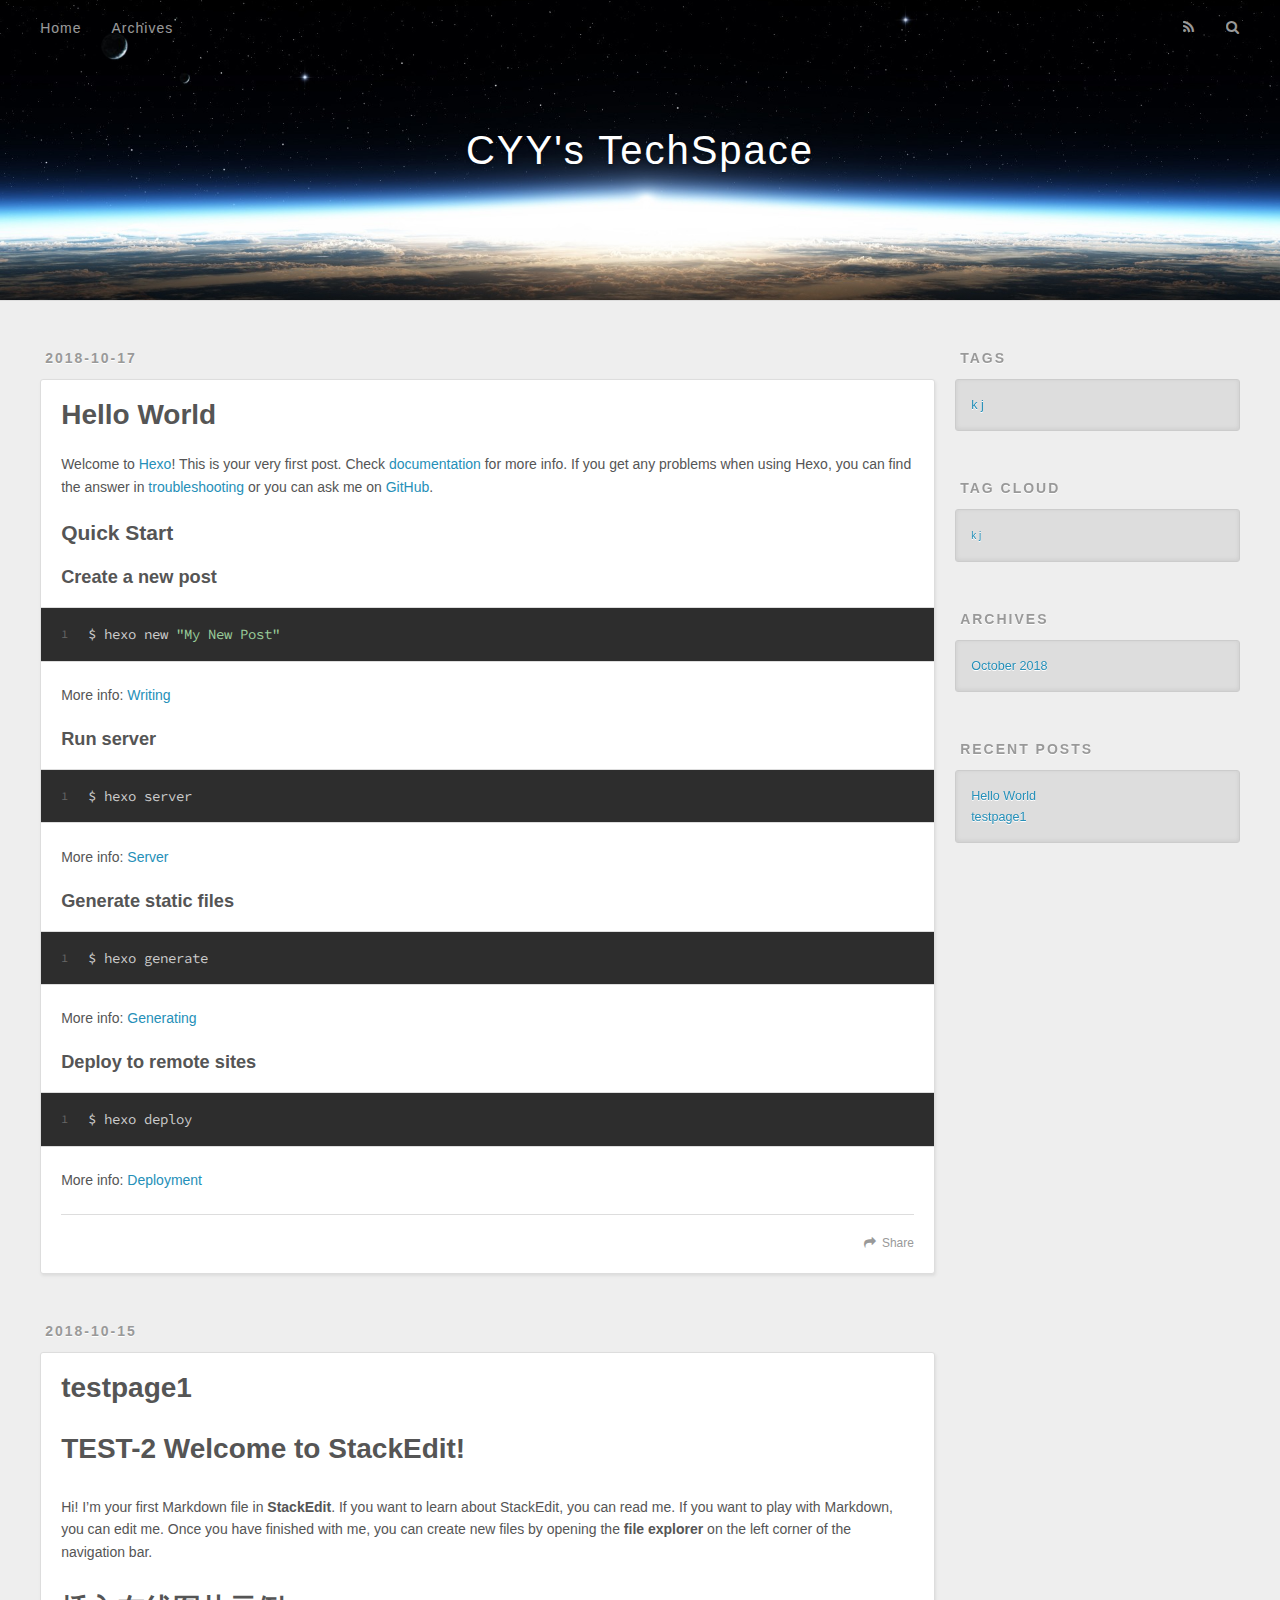
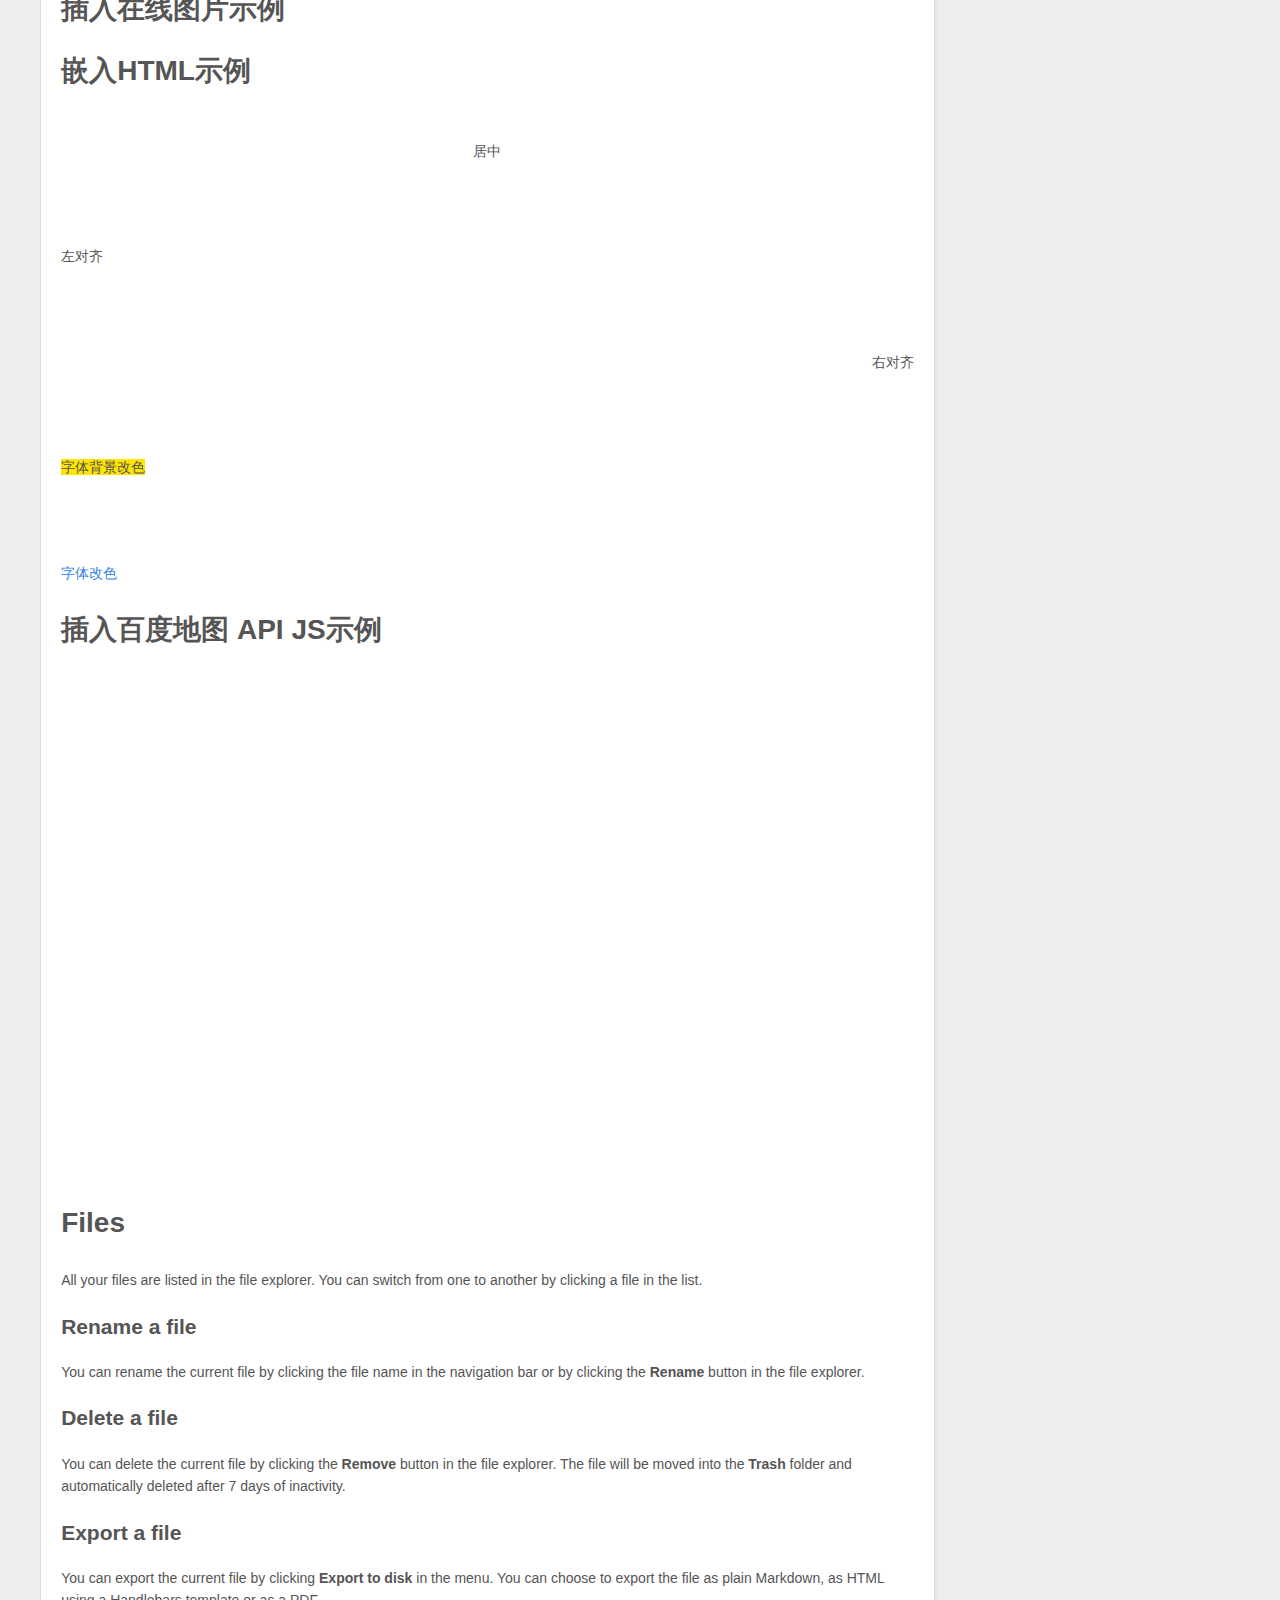
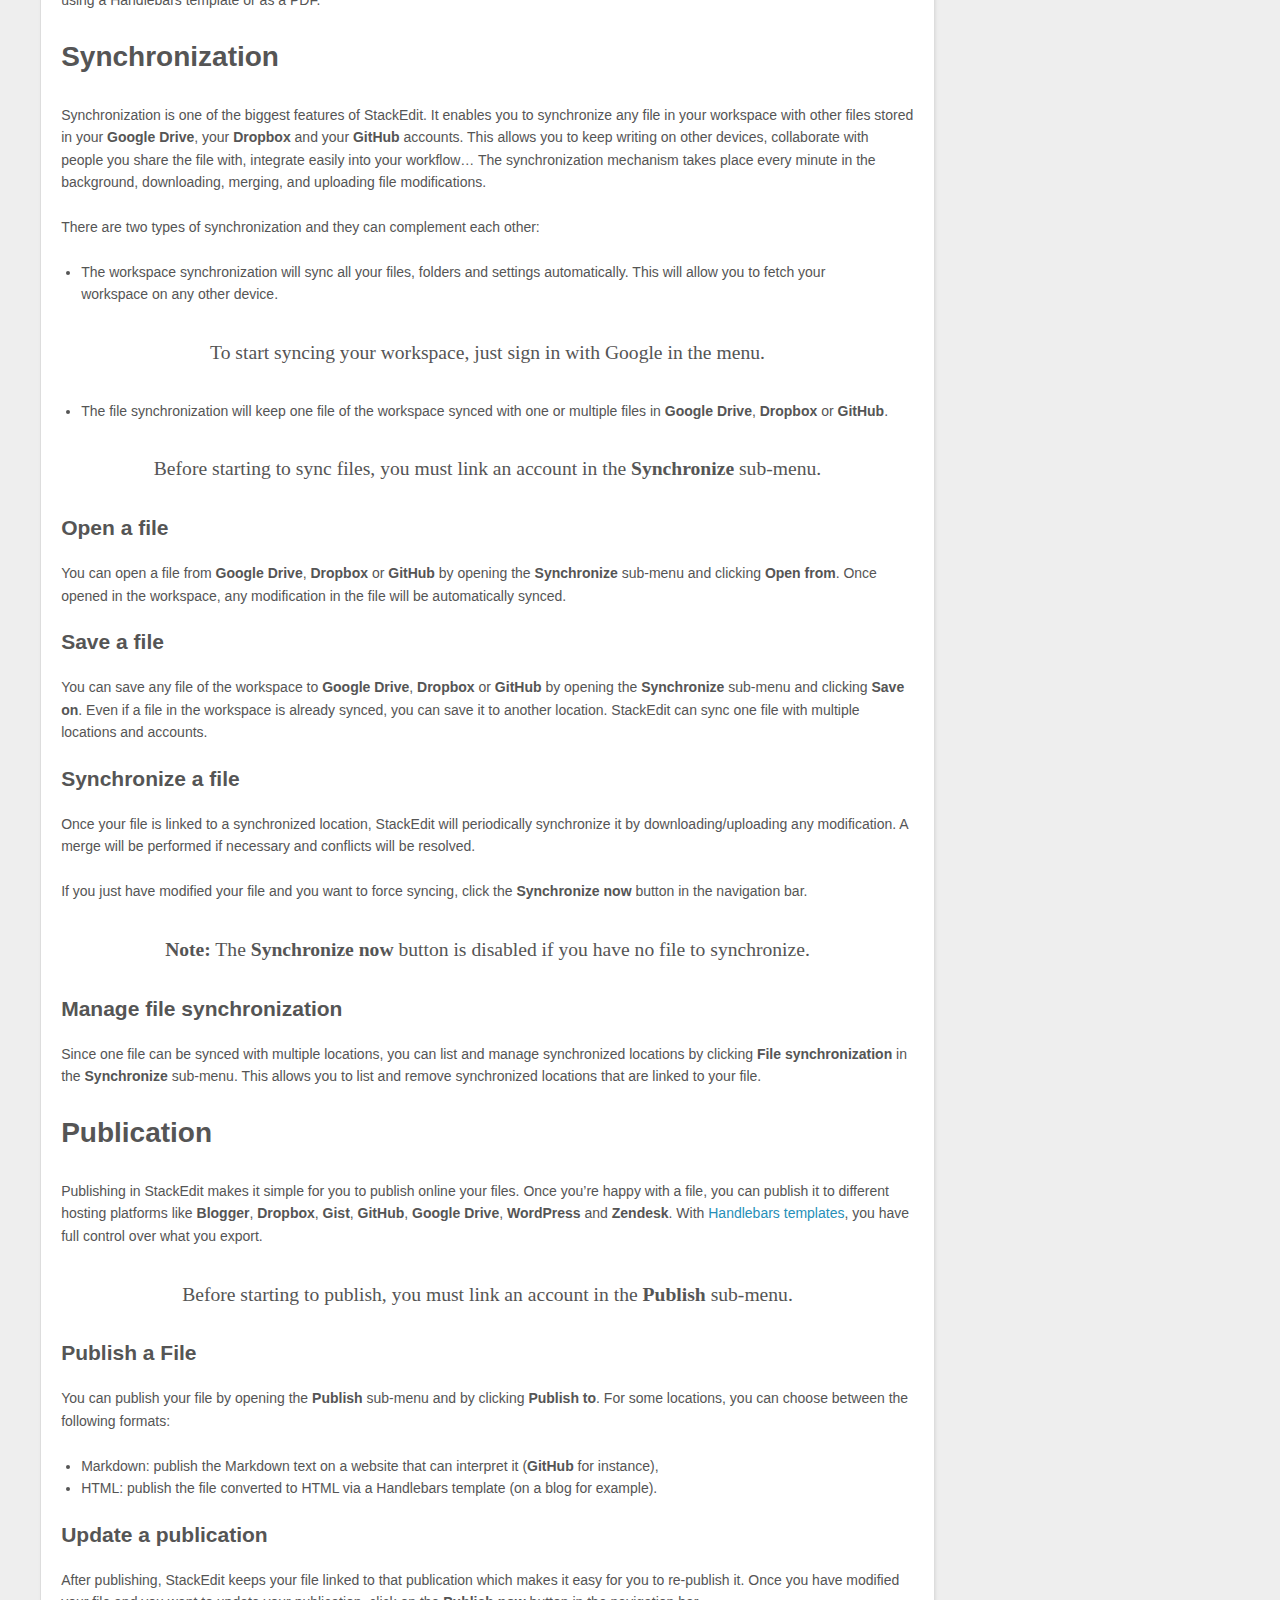
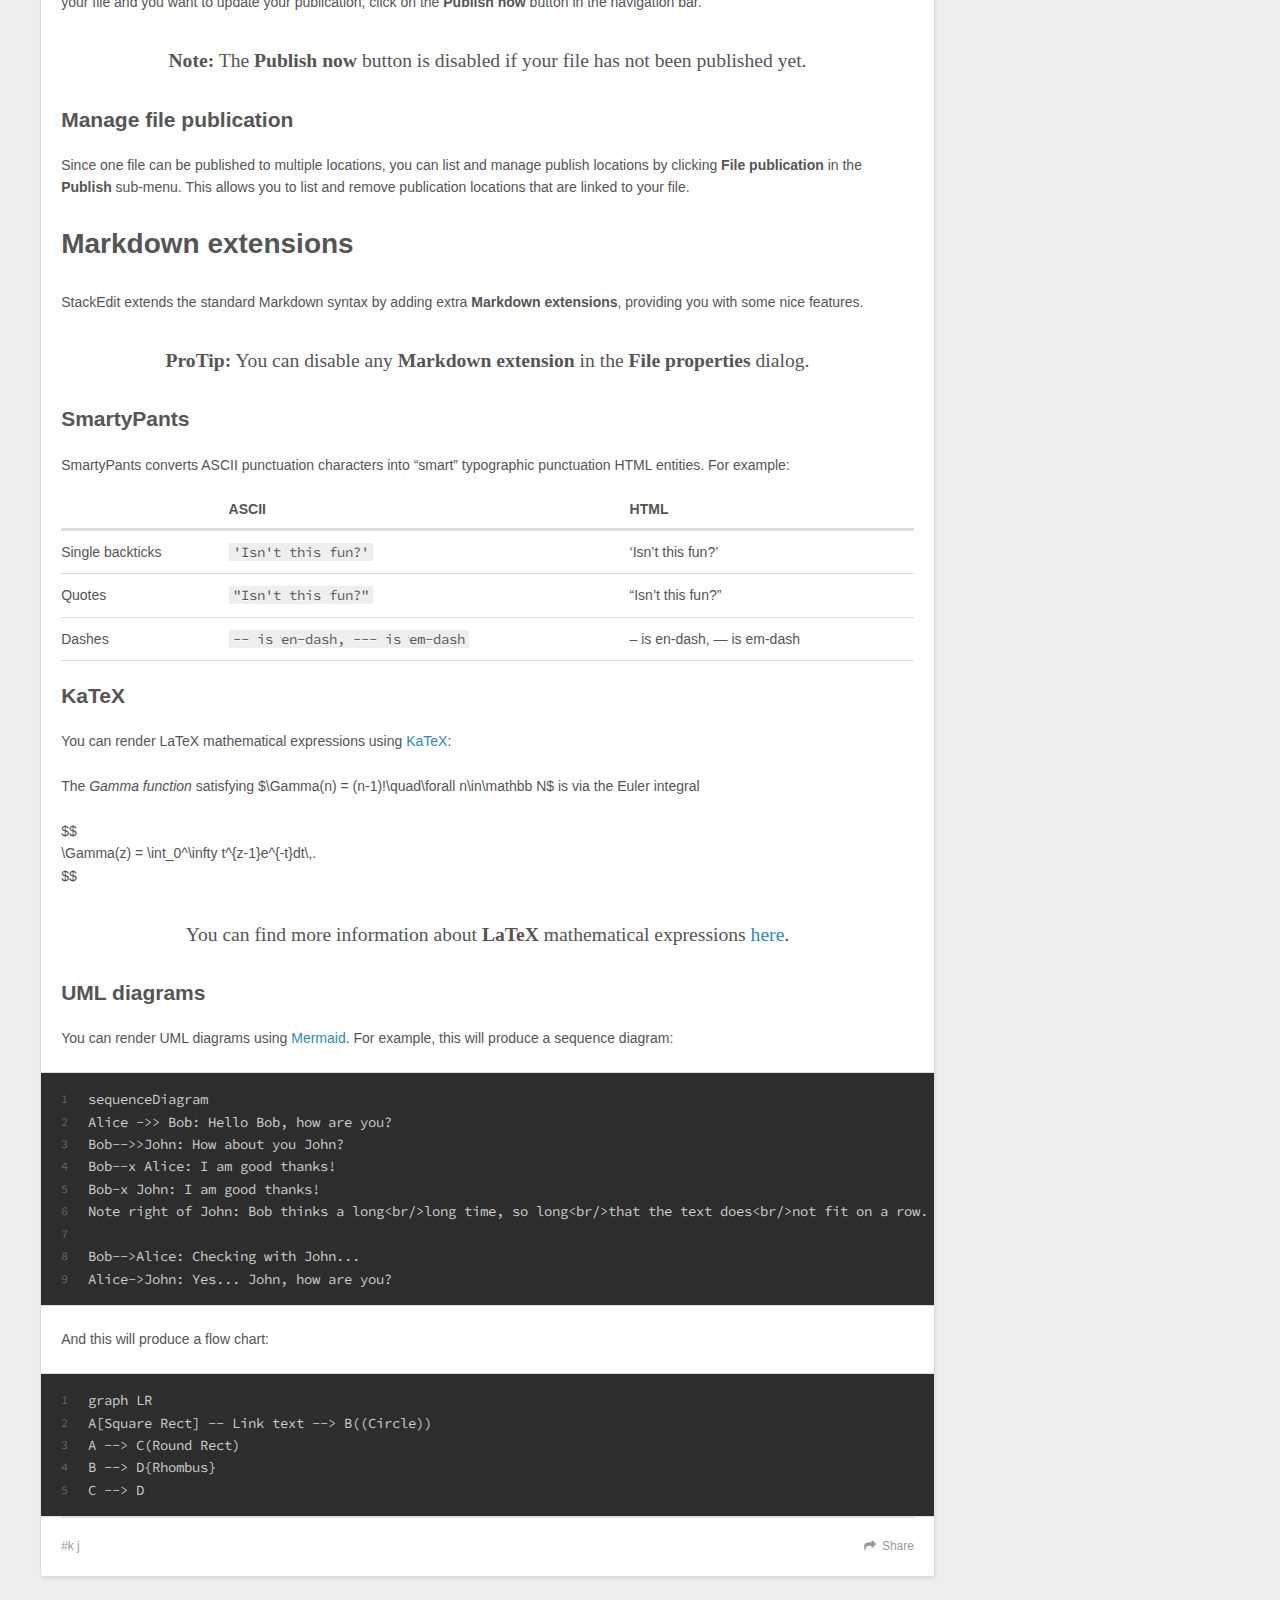
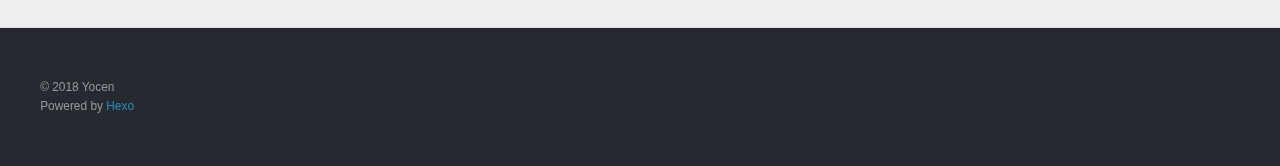
==== commit fca35aea: "Site updated: 2018-10-23 09:44:30" ====
--- a/index.html
+++ b/index.html
@@ -97,7 +97,7 @@
       
     </div>
     <footer class="article-footer">
-      <a data-url="https://www.icic.science/2018/10/17/hello-world/" data-id="cjnkhv9dm0000f8un4ao9e7kd" class="article-share-link">Share</a>
+      <a data-url="https://www.icic.science/2018/10/17/hello-world/" data-id="cjnl2hc7p0000owunfjovf4xe" class="article-share-link">Share</a>
       
       
     </footer>
@@ -130,7 +130,37 @@
     <div class="article-entry" itemprop="articleBody">
       
         <h1 id="TEST-2-Welcome-to-StackEdit"><a href="#TEST-2-Welcome-to-StackEdit" class="headerlink" title="TEST-2 Welcome to StackEdit!"></a>TEST-2 Welcome to StackEdit!</h1><p>Hi! I’m your first Markdown file in <strong>StackEdit</strong>. If you want to learn about StackEdit, you can read me. If you want to play with Markdown, you can edit me. Once you have finished with me, you can create new files by opening the <strong>file explorer</strong> on the left corner of the navigation bar.</p>
-<h1 id="插入在线图片示例"><a href="#插入在线图片示例" class="headerlink" title="插入在线图片示例"></a>插入在线图片示例</h1><h1 id="Files"><a href="#Files" class="headerlink" title="Files"></a>Files</h1><p>All your files are listed in the file explorer. You can switch from one to another by clicking a file in the list.</p>
+<h1 id="插入在线图片示例"><a href="#插入在线图片示例" class="headerlink" title="插入在线图片示例"></a>插入在线图片示例</h1><h1 id="嵌入HTML示例"><a href="#嵌入HTML示例" class="headerlink" title="嵌入HTML示例"></a>嵌入HTML示例</h1><p style="text-align:center;"><br>    居中<br></p><br><p><br>    左对齐<br></p><br><p style="text-align:right;"><br>    右对齐<br></p><br><p><br>    <span style="background-color:#FFE500;">字体背景改色</span><br></p><br><p><br>    <span style="color:#337FE5;">字体改色</span><br></p>
+
+<h1 id="插入百度地图-API-JS示例"><a href="#插入百度地图-API-JS示例" class="headerlink" title="插入百度地图 API JS示例"></a>插入百度地图 API JS示例</h1><script type="text/javascript" src="https://api.map.baidu.com/api?v=2.0&ak=UWe88iyjlbemz94FfvjbgnHBAVqu0tcj"></script>
+<div id="allmap" style="height: 500px;width:800px;"></div>
+<script type="text/javascript">
+    // 百度地图API功能
+    var map = new BMap.Map("allmap");    // 创建Map实例
+    map.centerAndZoom("梧州",10);  // 初始化地图,设置中心点坐标和地图级别
+    //添加地图类型控件
+    map.addControl(new BMap.MapTypeControl({
+        mapTypes:[
+            BMAP_NORMAL_MAP,
+            BMAP_HYBRID_MAP
+        ]}));
+    var top_left_control = new BMap.ScaleControl({anchor: BMAP_ANCHOR_TOP_LEFT});// 左上角，添加比例尺
+    var top_left_navigation = new BMap.NavigationControl();  //左上角，添加默认缩放平移控件
+    //var top_right_navigation = new BMap.NavigationControl({anchor: BMAP_ANCHOR_TOP_RIGHT, type: BMAP_NAVIGATION_CONTROL_SMALL}); //右上角，仅包含平移和缩放按钮
+    /*缩放控件type有四种类型:
+    BMAP_NAVIGATION_CONTROL_SMALL：仅包含平移和缩放按钮；BMAP_NAVIGATION_CONTROL_PAN:仅包含平移按钮；BMAP_NAVIGATION_CONTROL_ZOOM：仅包含缩放按钮*/
+    map.setCurrentCity("梧州");          // 设置地图显示的城市 此项是必须设置的
+    map.enableScrollWheelZoom(true);     //开启鼠标滚轮缩放
+    add_control()
+    function add_control(){
+        map.addControl(top_left_control);        
+        map.addControl(top_left_navigation);     
+        //map.addControl(top_right_navigation);    
+    }
+</script>
+
+
+<h1 id="Files"><a href="#Files" class="headerlink" title="Files"></a>Files</h1><p>All your files are listed in the file explorer. You can switch from one to another by clicking a file in the list.</p>
 <h2 id="Rename-a-file"><a href="#Rename-a-file" class="headerlink" title="Rename a file"></a>Rename a file</h2><p>You can rename the current file by clicking the file name in the navigation bar or by clicking the <strong>Rename</strong> button in the file explorer.</p>
 <h2 id="Delete-a-file"><a href="#Delete-a-file" class="headerlink" title="Delete a file"></a>Delete a file</h2><p>You can delete the current file by clicking the <strong>Remove</strong> button in the file explorer. The file will be moved into the <strong>Trash</strong> folder and automatically deleted after 7 days of inactivity.</p>
 <h2 id="Export-a-file"><a href="#Export-a-file" class="headerlink" title="Export a file"></a>Export a file</h2><p>You can export the current file by clicking <strong>Export to disk</strong> in the menu. You can choose to export the file as plain Markdown, as HTML using a Handlebars template or as a PDF.</p>
@@ -214,7 +244,7 @@
       
     </div>
     <footer class="article-footer">
-      <a data-url="https://www.icic.science/2018/10/15/testpage1/" data-id="cjnkhv9dt0001f8unpp5qpnlt" class="article-share-link">Share</a>
+      <a data-url="https://www.icic.science/2018/10/15/testpage1/" data-id="cjnl2hc8v0001owunkfwwghfu" class="article-share-link">Share</a>
       
       
   <ul class="article-tag-list"><li class="article-tag-list-item"><a class="article-tag-list-link" href="/tags/k-j/">k j</a></li></ul>
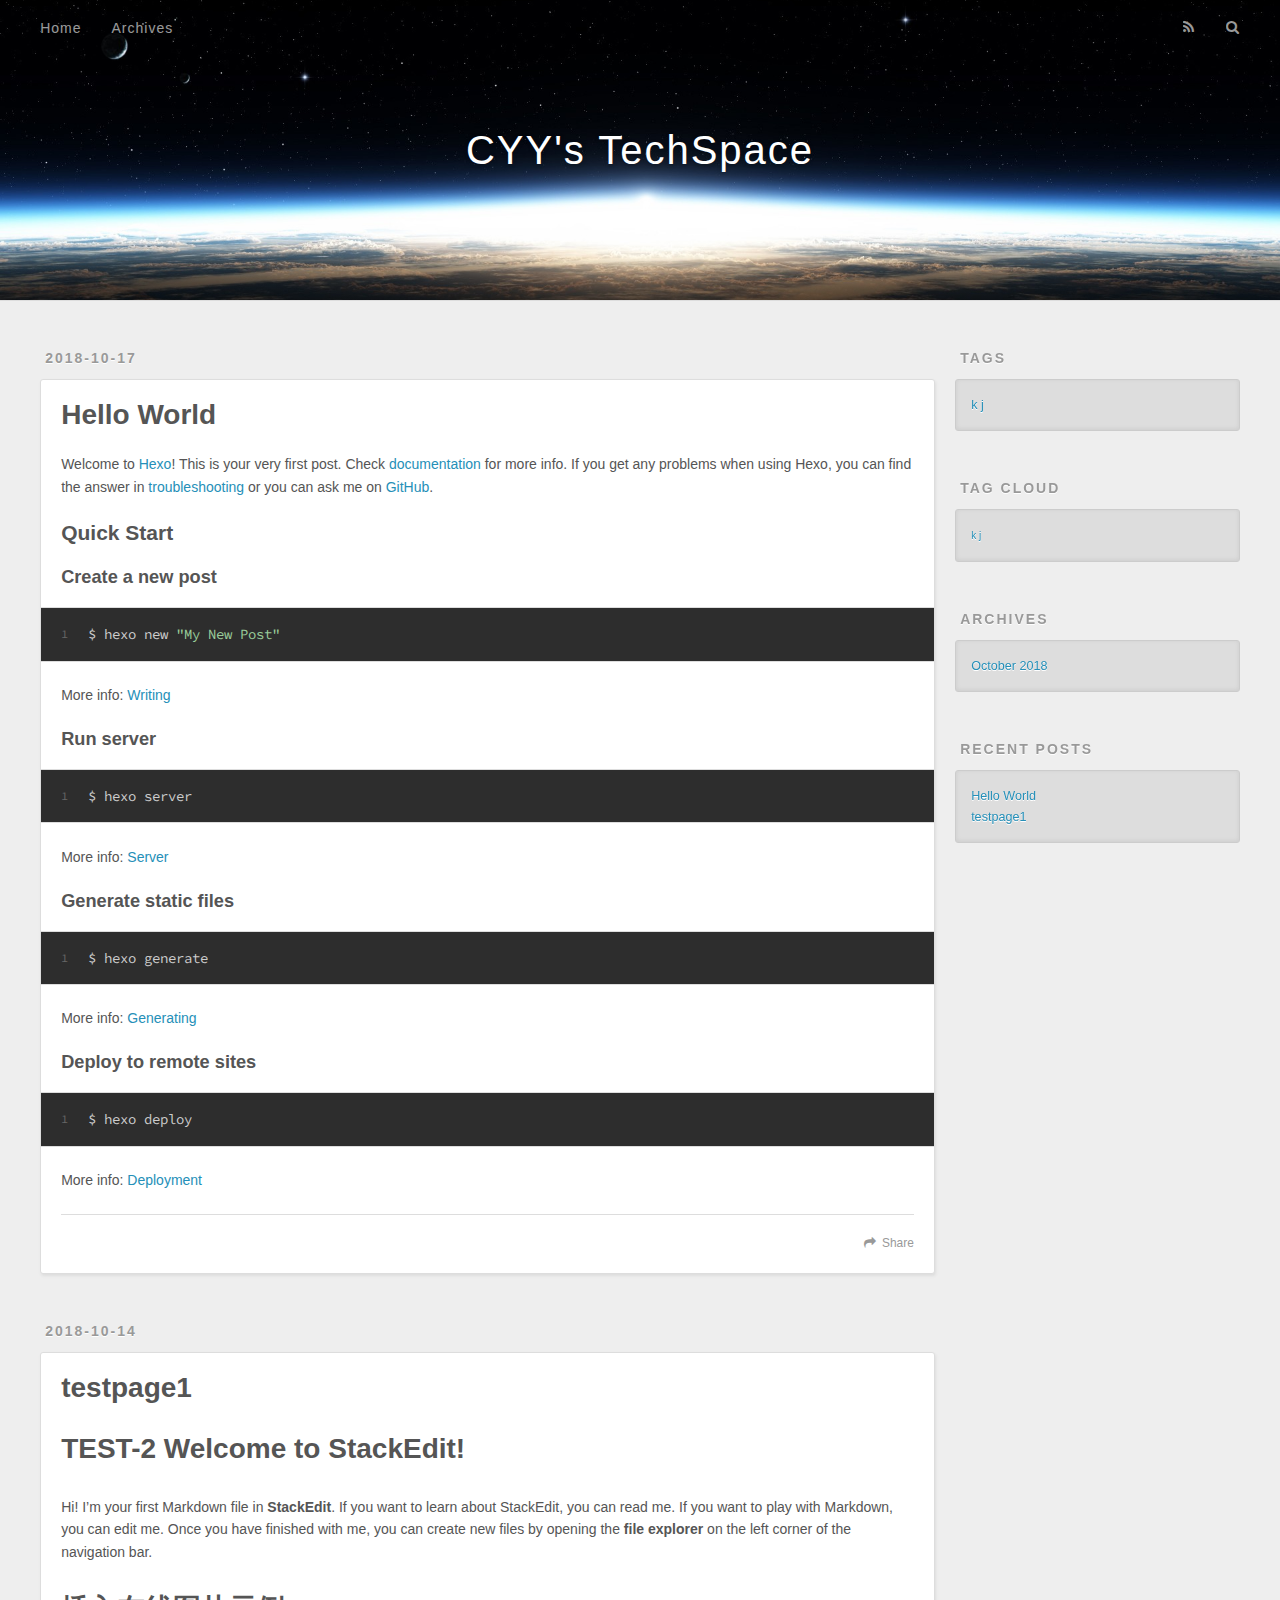
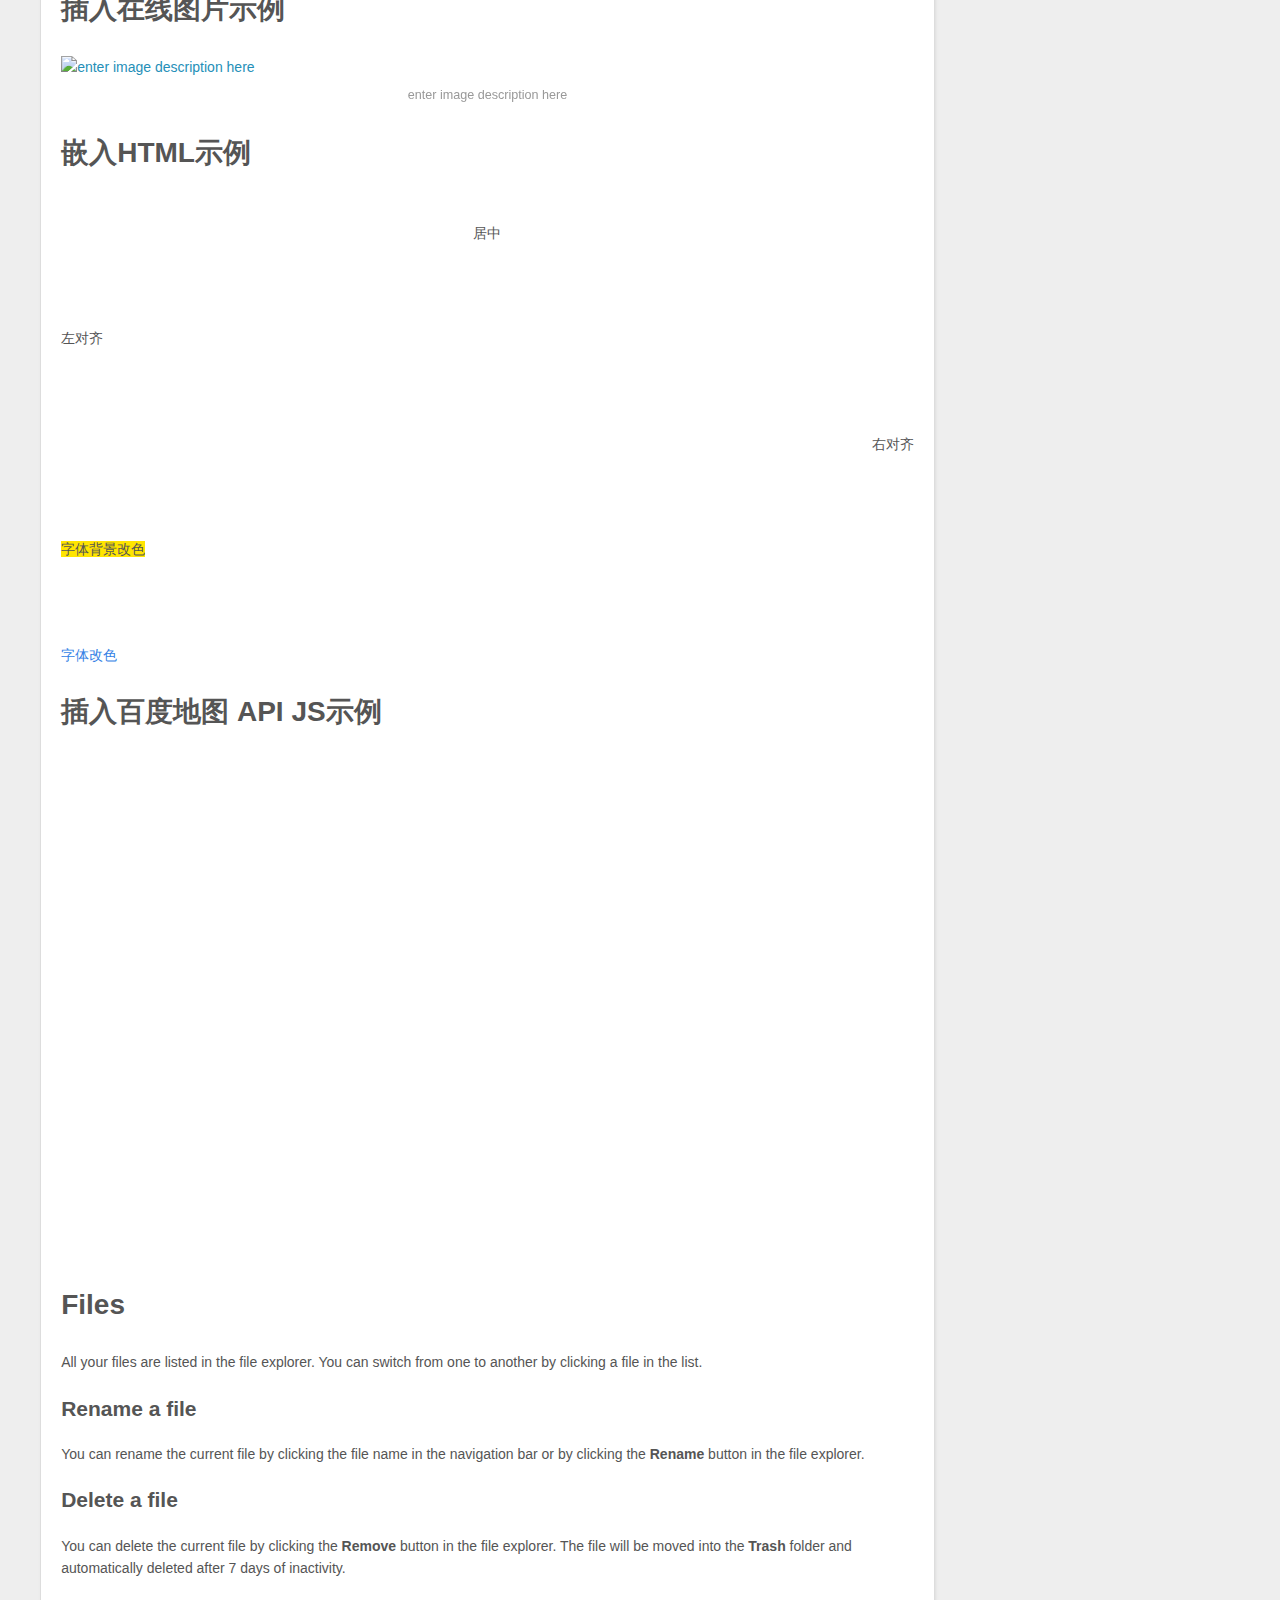
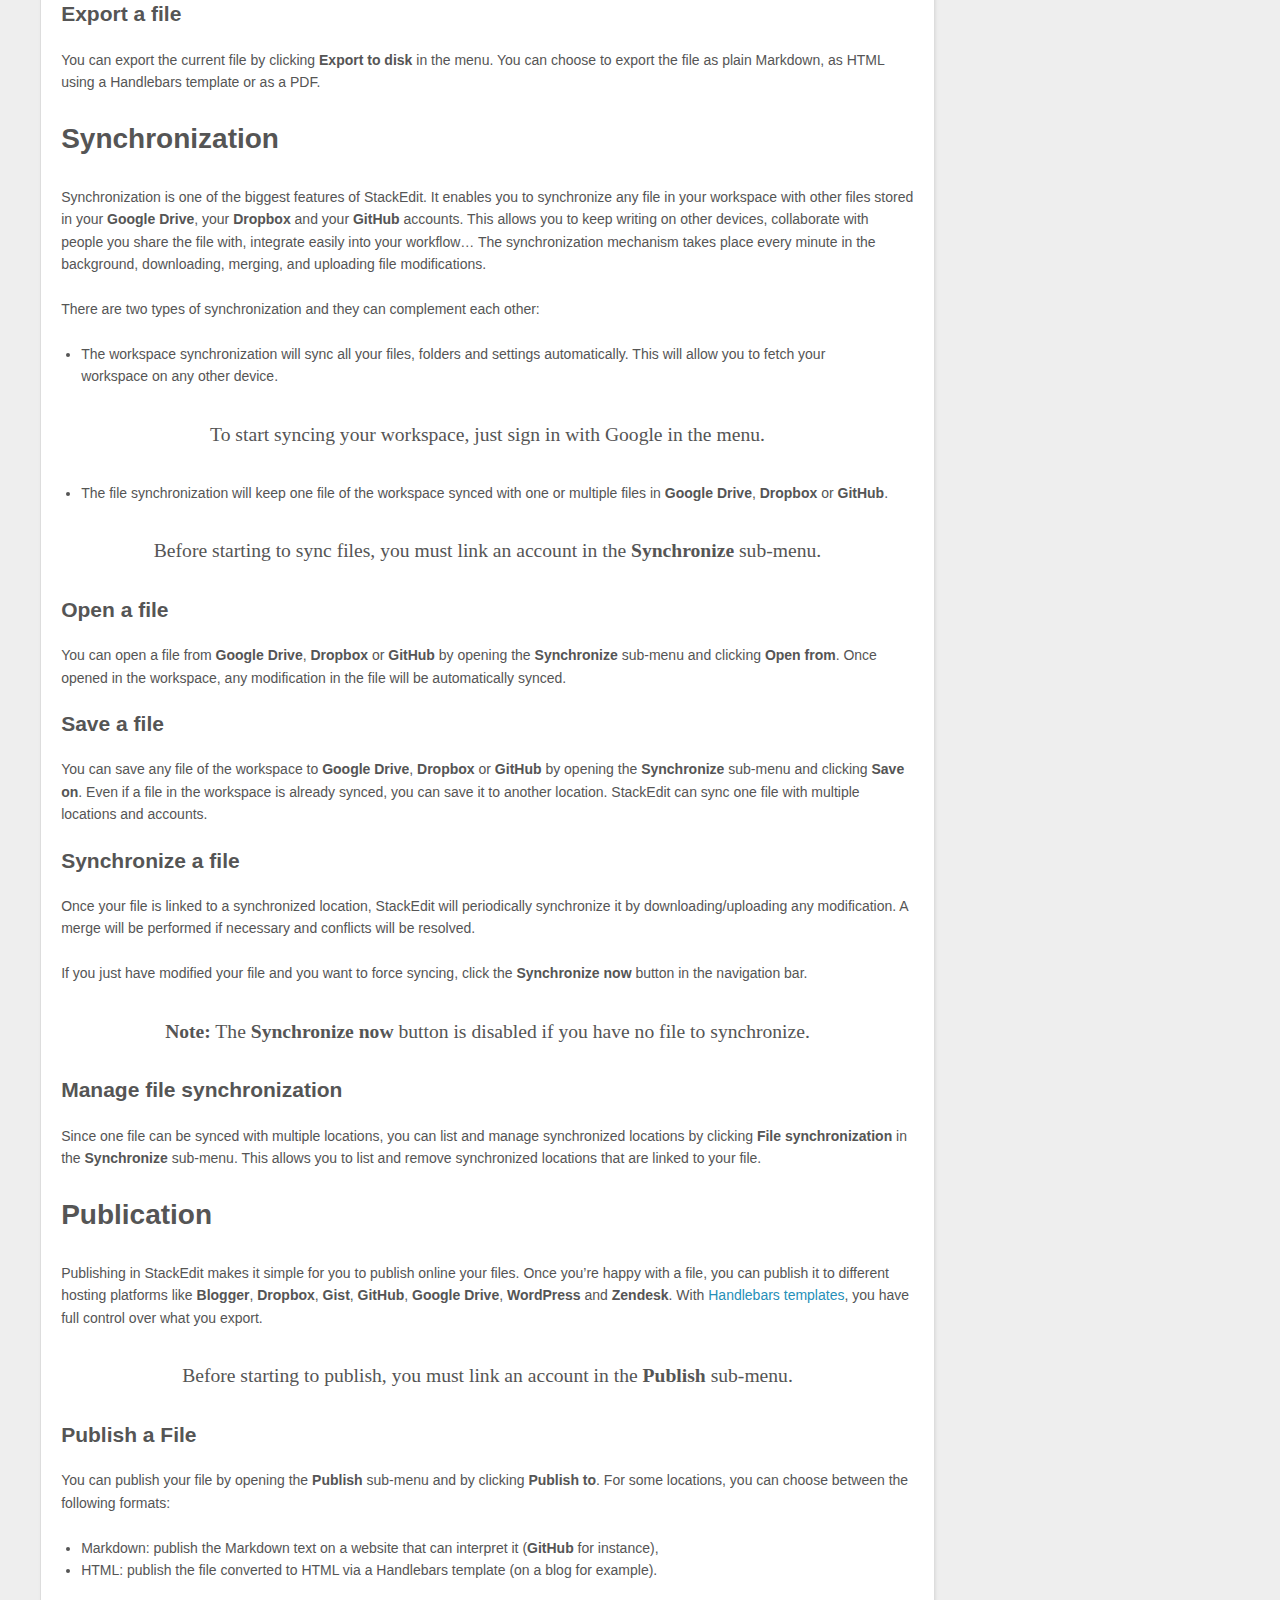
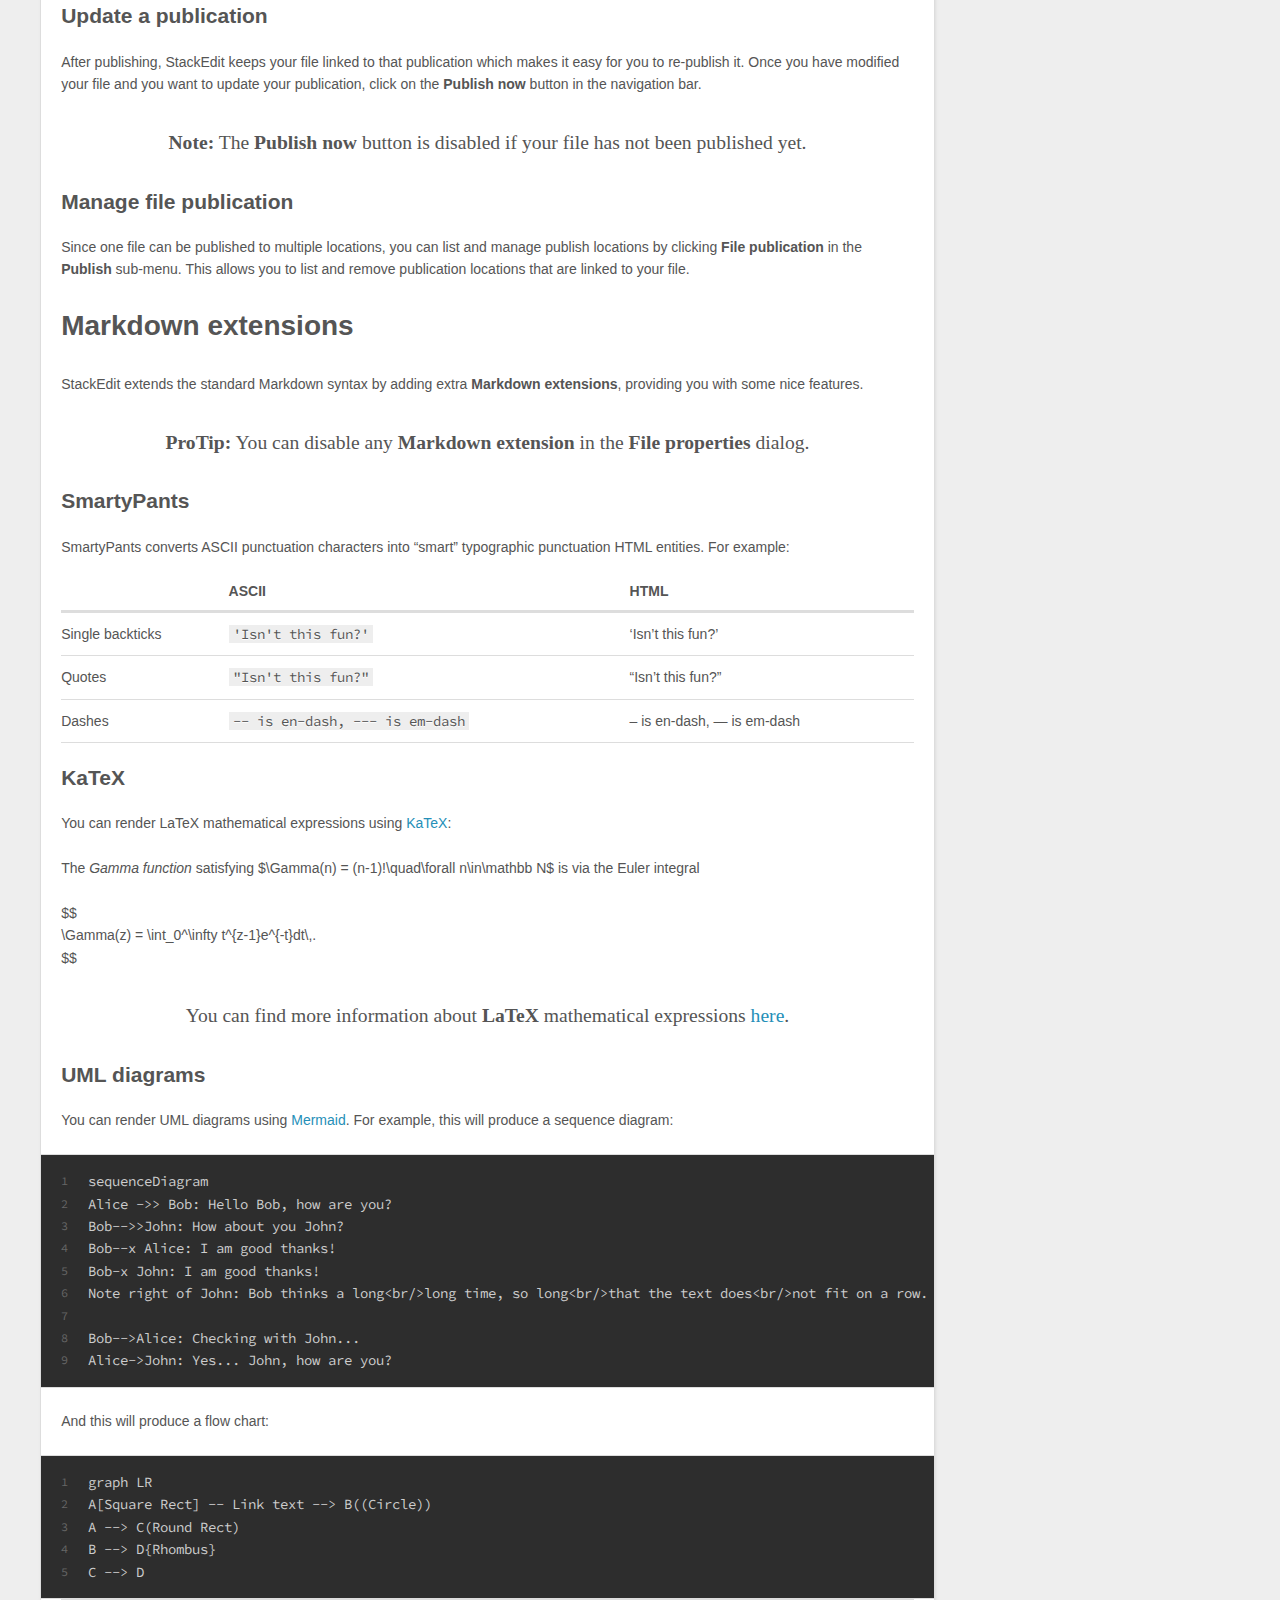
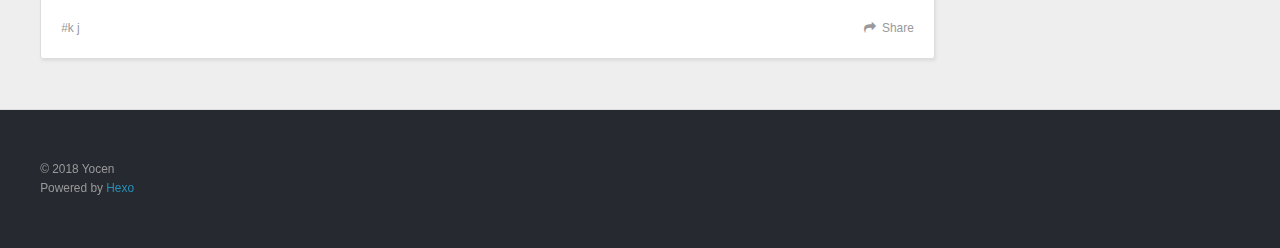
==== commit ec82bdae: "Site updated: 2018-10-23 09:46:53" ====
--- a/index.html
+++ b/index.html
@@ -97,7 +97,7 @@
       
     </div>
     <footer class="article-footer">
-      <a data-url="https://www.icic.science/2018/10/17/hello-world/" data-id="cjnl2hc7p0000owunfjovf4xe" class="article-share-link">Share</a>
+      <a data-url="https://www.icic.science/2018/10/17/hello-world/" data-id="cjnl2keas0000l8unwwvfmuc0" class="article-share-link">Share</a>
       
       
     </footer>
@@ -109,8 +109,8 @@
   
     <article id="post-testpage1" class="article article-type-post" itemscope itemprop="blogPost">
   <div class="article-meta">
-    <a href="/2018/10/15/testpage1/" class="article-date">
-  <time datetime="2018-10-15T15:35:12.000Z" itemprop="datePublished">2018-10-15</time>
+    <a href="/2018/10/14/testpage1/" class="article-date">
+  <time datetime="2018-10-14T15:35:12.000Z" itemprop="datePublished">2018-10-14</time>
 </a>
     
   </div>
@@ -121,7 +121,7 @@
         
   
     <h1 itemprop="name">
-      <a class="article-title" href="/2018/10/15/testpage1/">testpage1</a>
+      <a class="article-title" href="/2018/10/14/testpage1/">testpage1</a>
     </h1>
   
 
@@ -130,7 +130,8 @@
     <div class="article-entry" itemprop="articleBody">
       
         <h1 id="TEST-2-Welcome-to-StackEdit"><a href="#TEST-2-Welcome-to-StackEdit" class="headerlink" title="TEST-2 Welcome to StackEdit!"></a>TEST-2 Welcome to StackEdit!</h1><p>Hi! I’m your first Markdown file in <strong>StackEdit</strong>. If you want to learn about StackEdit, you can read me. If you want to play with Markdown, you can edit me. Once you have finished with me, you can create new files by opening the <strong>file explorer</strong> on the left corner of the navigation bar.</p>
-<h1 id="插入在线图片示例"><a href="#插入在线图片示例" class="headerlink" title="插入在线图片示例"></a>插入在线图片示例</h1><h1 id="嵌入HTML示例"><a href="#嵌入HTML示例" class="headerlink" title="嵌入HTML示例"></a>嵌入HTML示例</h1><p style="text-align:center;"><br>    居中<br></p><br><p><br>    左对齐<br></p><br><p style="text-align:right;"><br>    右对齐<br></p><br><p><br>    <span style="background-color:#FFE500;">字体背景改色</span><br></p><br><p><br>    <span style="color:#337FE5;">字体改色</span><br></p>
+<h1 id="插入在线图片示例"><a href="#插入在线图片示例" class="headerlink" title="插入在线图片示例"></a>插入在线图片示例</h1><p><img src="https://raw.githubusercontent.com/yocen/misc/master/ImgRep/2018/10/21/001.png" alt="enter image description here"></p>
+<h1 id="嵌入HTML示例"><a href="#嵌入HTML示例" class="headerlink" title="嵌入HTML示例"></a>嵌入HTML示例</h1><p style="text-align:center;"><br>    居中<br></p><br><p><br>    左对齐<br></p><br><p style="text-align:right;"><br>    右对齐<br></p><br><p><br>    <span style="background-color:#FFE500;">字体背景改色</span><br></p><br><p><br>    <span style="color:#337FE5;">字体改色</span><br></p>
 
 <h1 id="插入百度地图-API-JS示例"><a href="#插入百度地图-API-JS示例" class="headerlink" title="插入百度地图 API JS示例"></a>插入百度地图 API JS示例</h1><script type="text/javascript" src="https://api.map.baidu.com/api?v=2.0&ak=UWe88iyjlbemz94FfvjbgnHBAVqu0tcj"></script>
 <div id="allmap" style="height: 500px;width:800px;"></div>
@@ -244,7 +245,7 @@
       
     </div>
     <footer class="article-footer">
-      <a data-url="https://www.icic.science/2018/10/15/testpage1/" data-id="cjnl2hc8v0001owunkfwwghfu" class="article-share-link">Share</a>
+      <a data-url="https://www.icic.science/2018/10/14/testpage1/" data-id="cjnl2keay0001l8una5asrfjg" class="article-share-link">Share</a>
       
       
   <ul class="article-tag-list"><li class="article-tag-list-item"><a class="article-tag-list-link" href="/tags/k-j/">k j</a></li></ul>
@@ -305,7 +306,7 @@
           </li>
         
           <li>
-            <a href="/2018/10/15/testpage1/">testpage1</a>
+            <a href="/2018/10/14/testpage1/">testpage1</a>
           </li>
         
       </ul>
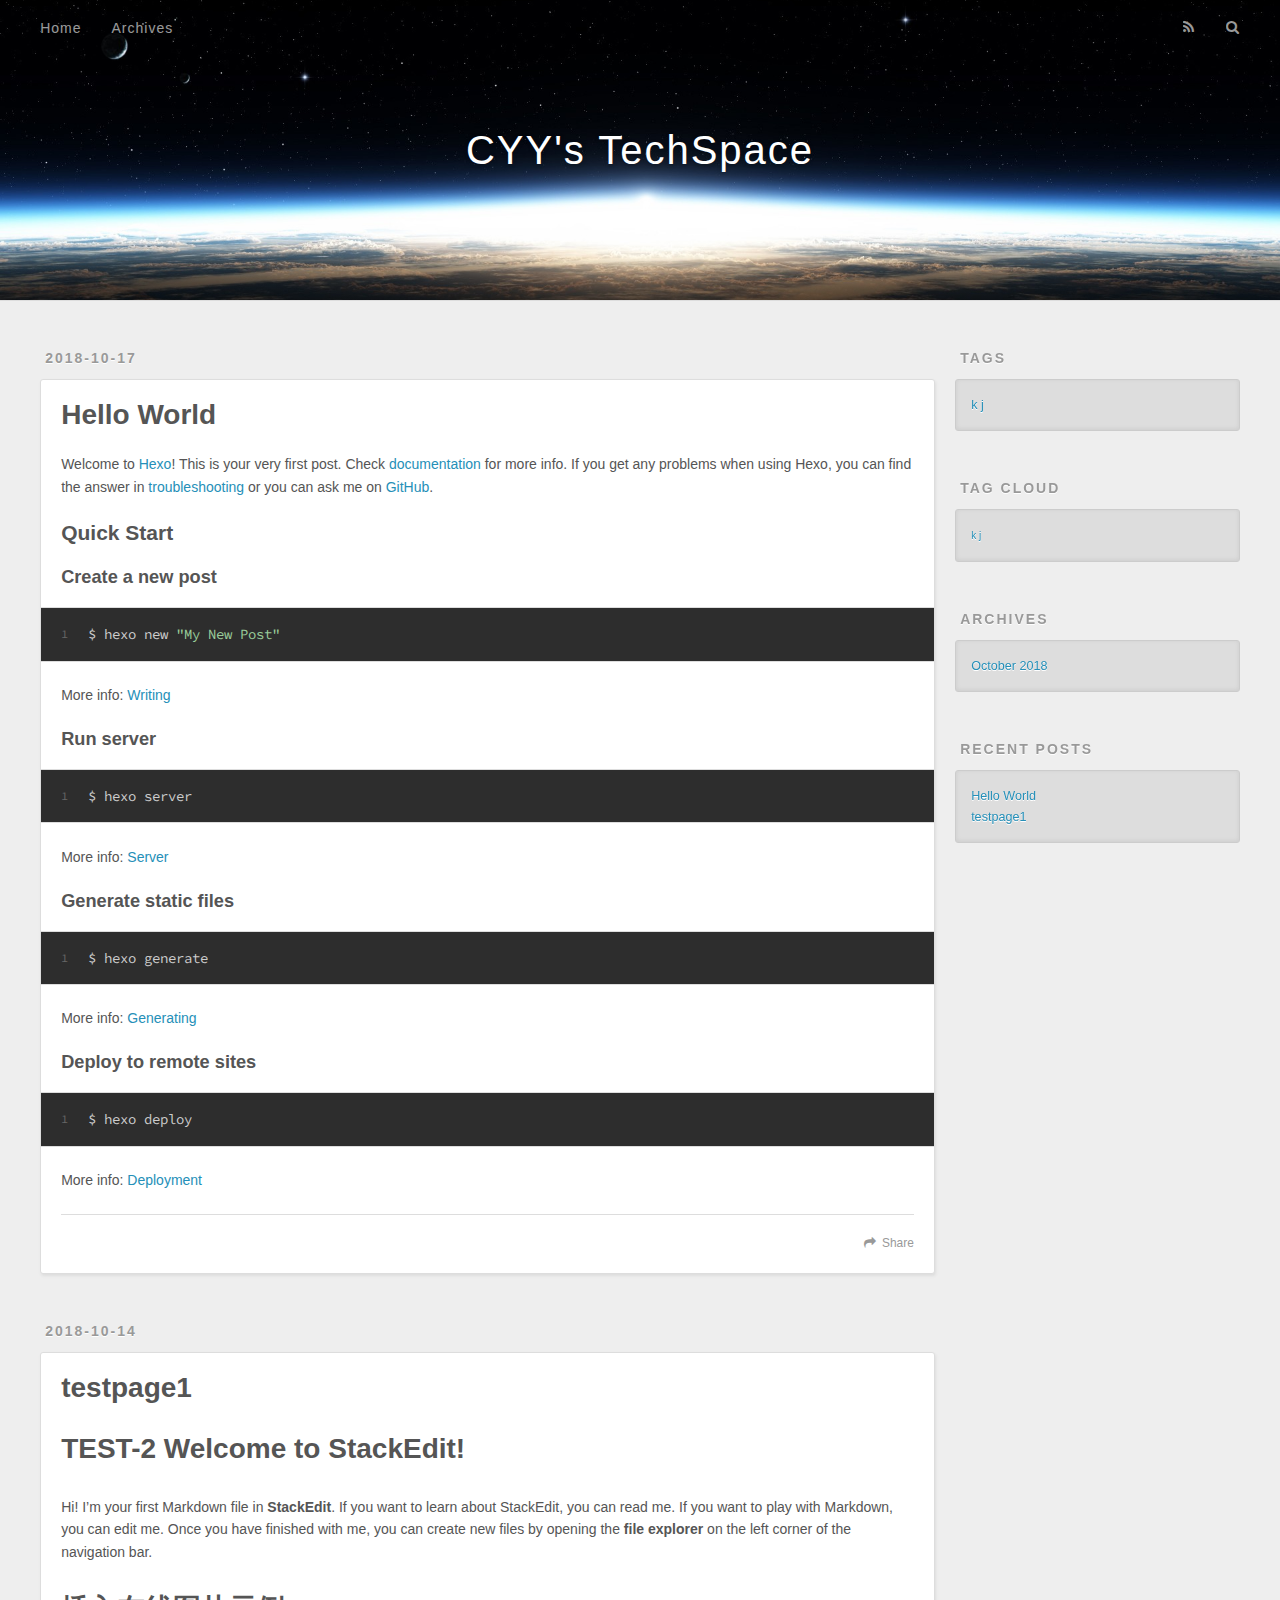
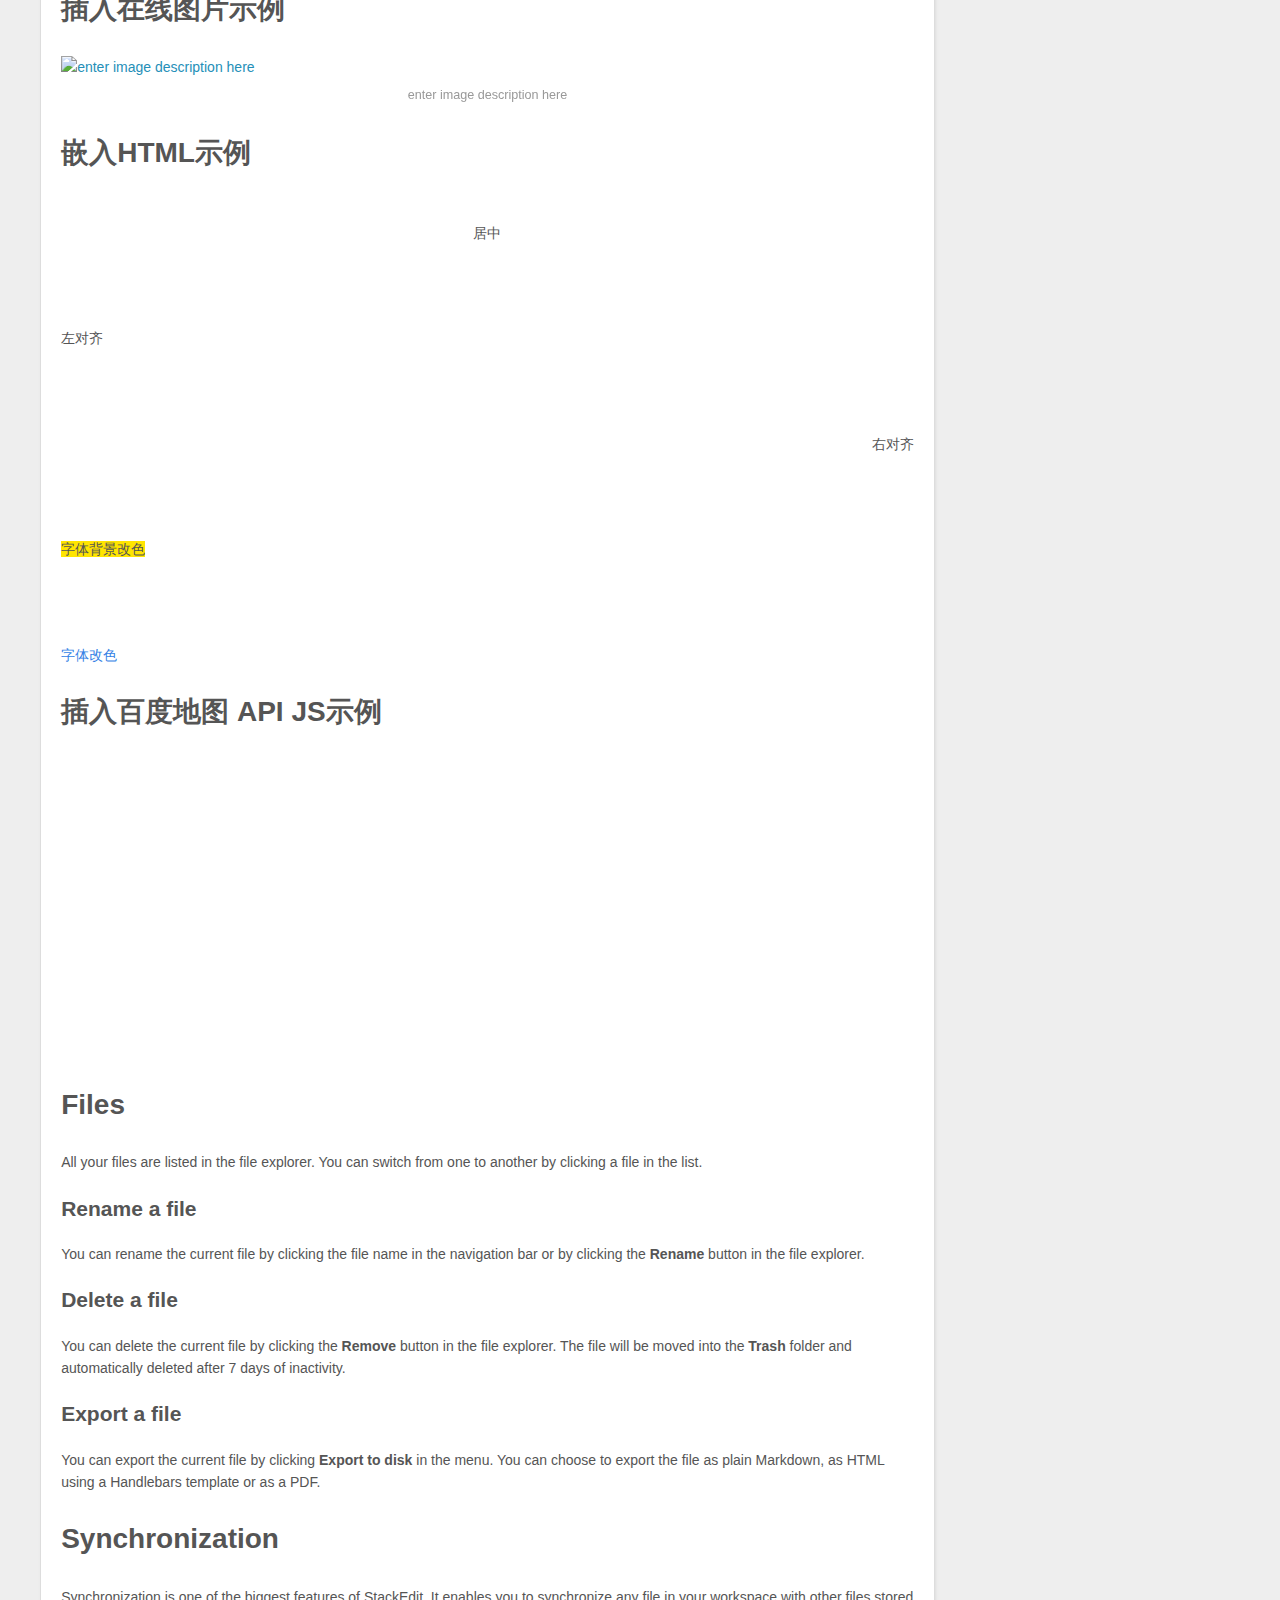
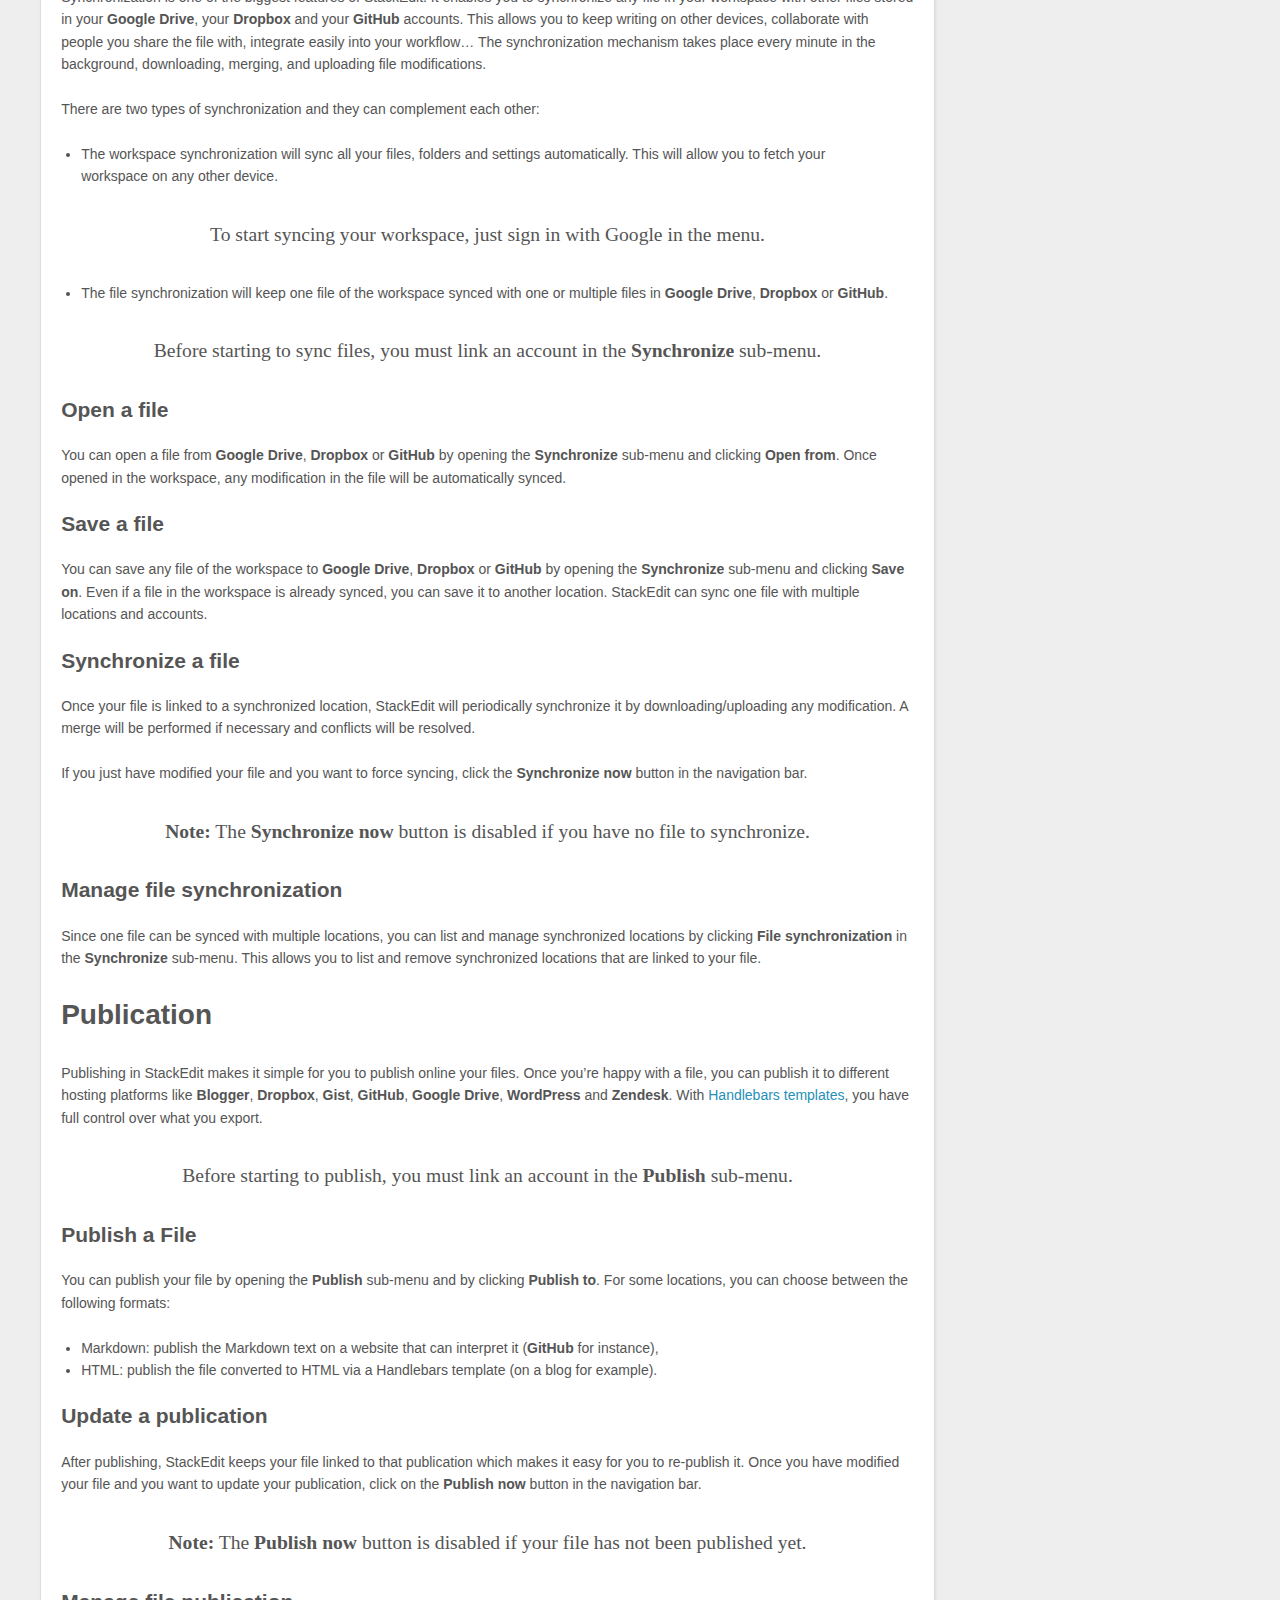
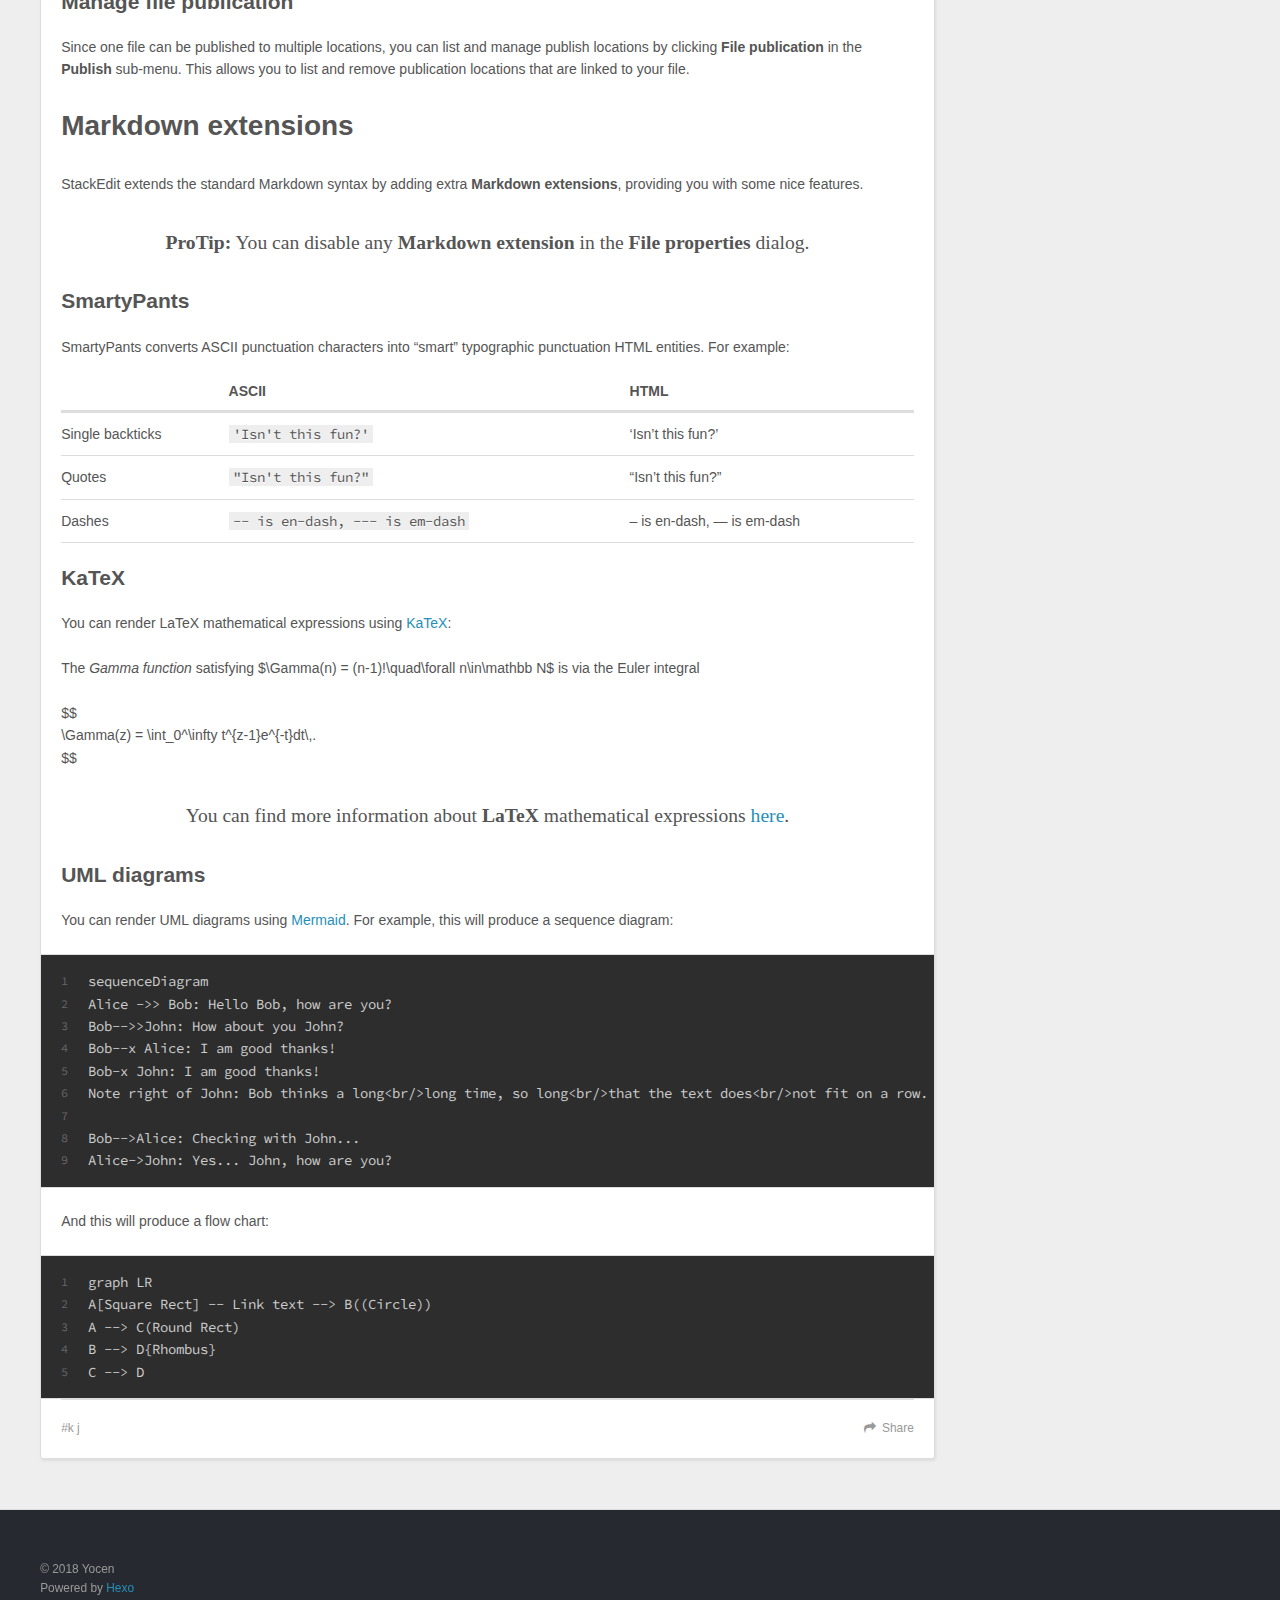
==== commit 55acf72f: "Site updated: 2018-10-23 09:50:01" ====
--- a/index.html
+++ b/index.html
@@ -134,7 +134,7 @@
 <h1 id="嵌入HTML示例"><a href="#嵌入HTML示例" class="headerlink" title="嵌入HTML示例"></a>嵌入HTML示例</h1><p style="text-align:center;"><br>    居中<br></p><br><p><br>    左对齐<br></p><br><p style="text-align:right;"><br>    右对齐<br></p><br><p><br>    <span style="background-color:#FFE500;">字体背景改色</span><br></p><br><p><br>    <span style="color:#337FE5;">字体改色</span><br></p>
 
 <h1 id="插入百度地图-API-JS示例"><a href="#插入百度地图-API-JS示例" class="headerlink" title="插入百度地图 API JS示例"></a>插入百度地图 API JS示例</h1><script type="text/javascript" src="https://api.map.baidu.com/api?v=2.0&ak=UWe88iyjlbemz94FfvjbgnHBAVqu0tcj"></script>
-<div id="allmap" style="height: 500px;width:800px;"></div>
+<div id="allmap" style="height: 300px;width:300px;"></div>
 <script type="text/javascript">
     // 百度地图API功能
     var map = new BMap.Map("allmap");    // 创建Map实例
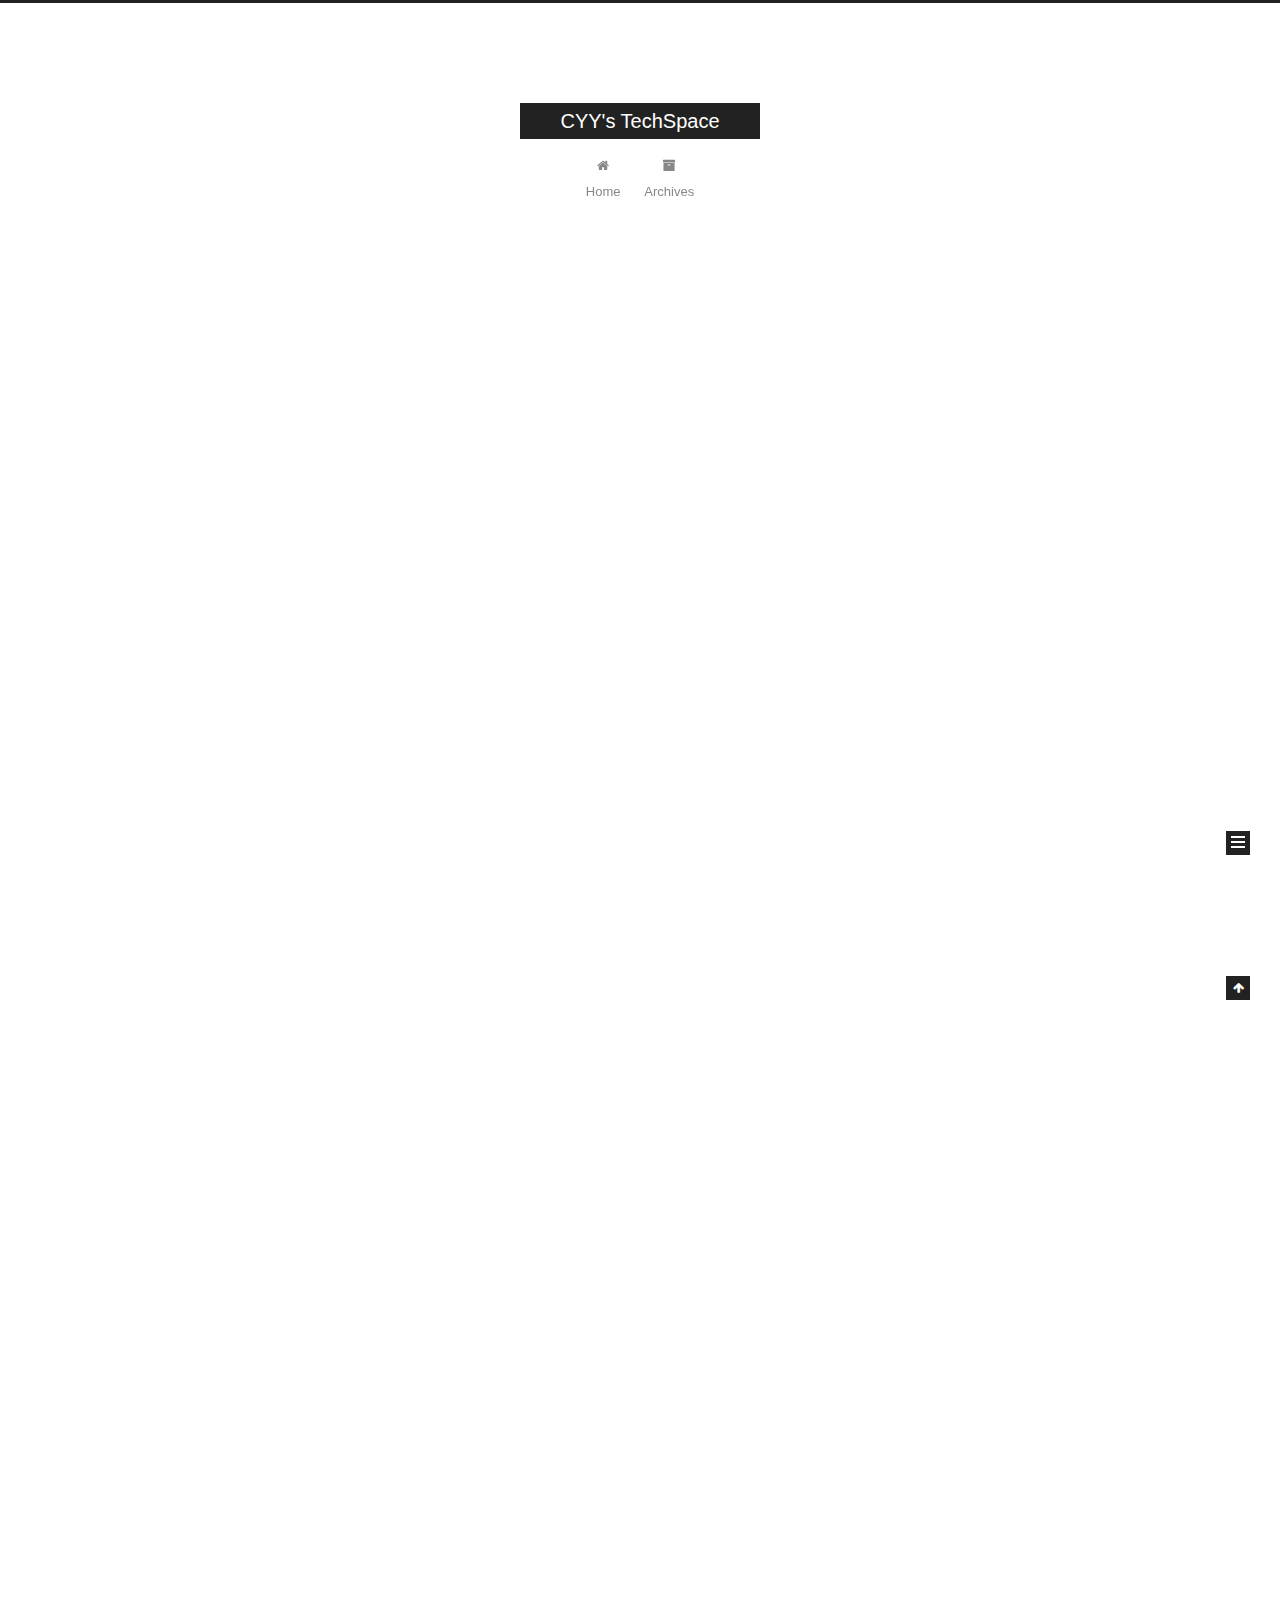
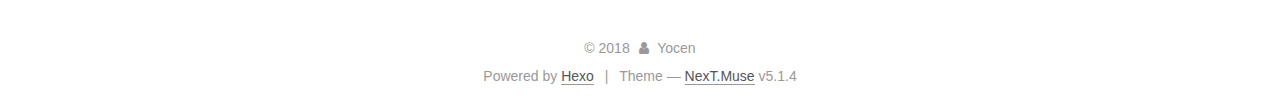
==== commit 8d295937: "Site updated: 2018-10-23 12:57:01" ====
--- a/index.html
+++ b/index.html
@@ -1,90 +1,306 @@
 <!DOCTYPE html>
-<html>
+
+
+
+  
+
+
+<html class="theme-next muse use-motion" lang="">
 <head>
-  <meta charset="utf-8">
-  
-
-  
-  <title>CYY&#39;s TechSpace</title>
-  <meta name="viewport" content="width=device-width, initial-scale=1, maximum-scale=1">
-  <meta property="og:type" content="website">
+  <meta charset="UTF-8"/>
+<meta http-equiv="X-UA-Compatible" content="IE=edge" />
+<meta name="viewport" content="width=device-width, initial-scale=1, maximum-scale=1"/>
+<meta name="theme-color" content="#222">
+
+
+
+
+
+
+
+
+
+<meta http-equiv="Cache-Control" content="no-transform" />
+<meta http-equiv="Cache-Control" content="no-siteapp" />
+
+
+
+
+
+
+
+
+
+
+
+
+
+
+
+
+  
+  
+  <link href="/lib/fancybox/source/jquery.fancybox.css?v=2.1.5" rel="stylesheet" type="text/css" />
+
+
+
+
+
+
+
+<link href="/lib/font-awesome/css/font-awesome.min.css?v=4.6.2" rel="stylesheet" type="text/css" />
+
+<link href="/css/main.css?v=5.1.4" rel="stylesheet" type="text/css" />
+
+
+  <link rel="apple-touch-icon" sizes="180x180" href="/images/apple-touch-icon-next.png?v=5.1.4">
+
+
+  <link rel="icon" type="image/png" sizes="32x32" href="/images/favicon-32x32-next.png?v=5.1.4">
+
+
+  <link rel="icon" type="image/png" sizes="16x16" href="/images/favicon-16x16-next.png?v=5.1.4">
+
+
+  <link rel="mask-icon" href="/images/logo.svg?v=5.1.4" color="#222">
+
+
+
+
+
+  <meta name="keywords" content="Hexo, NexT" />
+
+
+
+
+
+
+
+
+
+
+<meta property="og:type" content="website">
 <meta property="og:title" content="CYY&#39;s TechSpace">
 <meta property="og:url" content="https://www.icic.science/index.html">
 <meta property="og:site_name" content="CYY&#39;s TechSpace">
 <meta property="og:locale" content="default">
 <meta name="twitter:card" content="summary">
 <meta name="twitter:title" content="CYY&#39;s TechSpace">
-  
-    <link rel="alternate" href="/atom.xml" title="CYY&#39;s TechSpace" type="application/atom+xml">
-  
-  
-    <link rel="icon" href="/favicon.png">
-  
-  
-    <link href="//fonts.googleapis.com/css?family=Source+Code+Pro" rel="stylesheet" type="text/css">
-  
-  <link rel="stylesheet" href="/css/style.css">
+
+
+
+<script type="text/javascript" id="hexo.configurations">
+  var NexT = window.NexT || {};
+  var CONFIG = {
+    root: '/',
+    scheme: 'Muse',
+    version: '5.1.4',
+    sidebar: {"position":"left","display":"post","offset":12,"b2t":false,"scrollpercent":false,"onmobile":false},
+    fancybox: true,
+    tabs: true,
+    motion: {"enable":true,"async":false,"transition":{"post_block":"fadeIn","post_header":"slideDownIn","post_body":"slideDownIn","coll_header":"slideLeftIn","sidebar":"slideUpIn"}},
+    duoshuo: {
+      userId: '0',
+      author: 'Author'
+    },
+    algolia: {
+      applicationID: '',
+      apiKey: '',
+      indexName: '',
+      hits: {"per_page":10},
+      labels: {"input_placeholder":"Search for Posts","hits_empty":"We didn't find any results for the search: ${query}","hits_stats":"${hits} results found in ${time} ms"}
+    }
+  };
+</script>
+
+
+
+  <link rel="canonical" href="https://www.icic.science/"/>
+
+
+
+
+
+  <title>CYY's TechSpace</title>
+  
+
+
+
+
+
+
+
+
 </head>
 
-<body>
-  <div id="container">
-    <div id="wrap">
-      <header id="header">
-  <div id="banner"></div>
-  <div id="header-outer" class="outer">
-    <div id="header-title" class="inner">
-      <h1 id="logo-wrap">
-        <a href="/" id="logo">CYY&#39;s TechSpace</a>
-      </h1>
-      
+<body itemscope itemtype="http://schema.org/WebPage" lang="default">
+
+  
+  
+    
+  
+
+  <div class="container sidebar-position-left 
+  page-home">
+    <div class="headband"></div>
+
+    <header id="header" class="header" itemscope itemtype="http://schema.org/WPHeader">
+      <div class="header-inner"><div class="site-brand-wrapper">
+  <div class="site-meta ">
+    
+
+    <div class="custom-logo-site-title">
+      <a href="/"  class="brand" rel="start">
+        <span class="logo-line-before"><i></i></span>
+        <span class="site-title">CYY's TechSpace</span>
+        <span class="logo-line-after"><i></i></span>
+      </a>
     </div>
-    <div id="header-inner" class="inner">
-      <nav id="main-nav">
-        <a id="main-nav-toggle" class="nav-icon"></a>
-        
-          <a class="main-nav-link" href="/">Home</a>
-        
-          <a class="main-nav-link" href="/archives">Archives</a>
-        
-      </nav>
-      <nav id="sub-nav">
-        
-          <a id="nav-rss-link" class="nav-icon" href="/atom.xml" title="RSS Feed"></a>
-        
-        <a id="nav-search-btn" class="nav-icon" title="Search"></a>
-      </nav>
-      <div id="search-form-wrap">
-        <form action="//google.com/search" method="get" accept-charset="UTF-8" class="search-form"><input type="search" name="q" class="search-form-input" placeholder="Search"><button type="submit" class="search-form-submit">&#xF002;</button><input type="hidden" name="sitesearch" value="https://www.icic.science"></form>
-      </div>
-    </div>
+      
+        <p class="site-subtitle"></p>
+      
   </div>
-</header>
-      <div class="outer">
-        <section id="main">
-  
-    <article id="post-hello-world" class="article article-type-post" itemscope itemprop="blogPost">
-  <div class="article-meta">
-    <a href="/2018/10/17/hello-world/" class="article-date">
-  <time datetime="2018-10-17T09:47:09.951Z" itemprop="datePublished">2018-10-17</time>
-</a>
-    
+
+  <div class="site-nav-toggle">
+    <button>
+      <span class="btn-bar"></span>
+      <span class="btn-bar"></span>
+      <span class="btn-bar"></span>
+    </button>
   </div>
-  <div class="article-inner">
-    
-    
-      <header class="article-header">
-        
-  
-    <h1 itemprop="name">
-      <a class="article-title" href="/2018/10/17/hello-world/">Hello World</a>
-    </h1>
-  
-
+</div>
+
+<nav class="site-nav">
+  
+
+  
+    <ul id="menu" class="menu">
+      
+        
+        <li class="menu-item menu-item-home">
+          <a href="/" rel="section">
+            
+              <i class="menu-item-icon fa fa-fw fa-home"></i> <br />
+            
+            Home
+          </a>
+        </li>
+      
+        
+        <li class="menu-item menu-item-archives">
+          <a href="/archives/" rel="section">
+            
+              <i class="menu-item-icon fa fa-fw fa-archive"></i> <br />
+            
+            Archives
+          </a>
+        </li>
+      
+
+      
+    </ul>
+  
+
+  
+</nav>
+
+
+
+ </div>
+    </header>
+
+    <main id="main" class="main">
+      <div class="main-inner">
+        <div class="content-wrap">
+          <div id="content" class="content">
+            
+  <section id="posts" class="posts-expand">
+    
+      
+
+  
+
+  
+  
+  
+
+  <article class="post post-type-normal" itemscope itemtype="http://schema.org/Article">
+  
+  
+  
+  <div class="post-block">
+    <link itemprop="mainEntityOfPage" href="https://www.icic.science/2018/10/17/hello-world/">
+
+    <span hidden itemprop="author" itemscope itemtype="http://schema.org/Person">
+      <meta itemprop="name" content="Yocen">
+      <meta itemprop="description" content="">
+      <meta itemprop="image" content="/images/avatar.gif">
+    </span>
+
+    <span hidden itemprop="publisher" itemscope itemtype="http://schema.org/Organization">
+      <meta itemprop="name" content="CYY's TechSpace">
+    </span>
+
+    
+      <header class="post-header">
+
+        
+        
+          <h1 class="post-title" itemprop="name headline">
+                
+                <a class="post-title-link" href="/2018/10/17/hello-world/" itemprop="url">Hello World</a></h1>
+        
+
+        <div class="post-meta">
+          <span class="post-time">
+            
+              <span class="post-meta-item-icon">
+                <i class="fa fa-calendar-o"></i>
+              </span>
+              
+                <span class="post-meta-item-text">Posted on</span>
+              
+              <time title="Post created" itemprop="dateCreated datePublished" datetime="2018-10-17T17:47:09+08:00">
+                2018-10-17
+              </time>
+            
+
+            
+
+            
+          </span>
+
+          
+
+          
+            
+          
+
+          
+          
+
+          
+
+          
+
+          
+
+        </div>
       </header>
     
-    <div class="article-entry" itemprop="articleBody">
-      
-        <p>Welcome to <a href="https://hexo.io/" target="_blank" rel="noopener">Hexo</a>! This is your very first post. Check <a href="https://hexo.io/docs/" target="_blank" rel="noopener">documentation</a> for more info. If you get any problems when using Hexo, you can find the answer in <a href="https://hexo.io/docs/troubleshooting.html" target="_blank" rel="noopener">troubleshooting</a> or you can ask me on <a href="https://github.com/hexojs/hexo/issues" target="_blank" rel="noopener">GitHub</a>.</p>
+
+    
+    
+    
+    <div class="post-body" itemprop="articleBody">
+
+      
+      
+
+      
+        
+          
+            <p>Welcome to <a href="https://hexo.io/" target="_blank" rel="noopener">Hexo</a>! This is your very first post. Check <a href="https://hexo.io/docs/" target="_blank" rel="noopener">documentation</a> for more info. If you get any problems when using Hexo, you can find the answer in <a href="https://hexo.io/docs/troubleshooting.html" target="_blank" rel="noopener">troubleshooting</a> or you can ask me on <a href="https://github.com/hexojs/hexo/issues" target="_blank" rel="noopener">GitHub</a>.</p>
 <h2 id="Quick-Start"><a href="#Quick-Start" class="headerlink" title="Quick Start"></a>Quick Start</h2><h3 id="Create-a-new-post"><a href="#Create-a-new-post" class="headerlink" title="Create a new post"></a>Create a new post</h3><figure class="highlight bash"><table><tr><td class="gutter"><pre><span class="line">1</span><br></pre></td><td class="code"><pre><span class="line">$ hexo new <span class="string">"My New Post"</span></span><br></pre></td></tr></table></figure>
 <p>More info: <a href="https://hexo.io/docs/writing.html" target="_blank" rel="noopener">Writing</a></p>
 <h3 id="Run-server"><a href="#Run-server" class="headerlink" title="Run server"></a>Run server</h3><figure class="highlight bash"><table><tr><td class="gutter"><pre><span class="line">1</span><br></pre></td><td class="code"><pre><span class="line">$ hexo server</span><br></pre></td></tr></table></figure>
@@ -94,42 +310,125 @@
 <h3 id="Deploy-to-remote-sites"><a href="#Deploy-to-remote-sites" class="headerlink" title="Deploy to remote sites"></a>Deploy to remote sites</h3><figure class="highlight bash"><table><tr><td class="gutter"><pre><span class="line">1</span><br></pre></td><td class="code"><pre><span class="line">$ hexo deploy</span><br></pre></td></tr></table></figure>
 <p>More info: <a href="https://hexo.io/docs/deployment.html" target="_blank" rel="noopener">Deployment</a></p>
 
+          
+        
       
     </div>
-    <footer class="article-footer">
-      <a data-url="https://www.icic.science/2018/10/17/hello-world/" data-id="cjnl2keas0000l8unwwvfmuc0" class="article-share-link">Share</a>
-      
+    
+    
+    
+
+    
+
+    
+
+    
+
+    <footer class="post-footer">
+      
+
+      
+
+      
+
+      
+      
+        <div class="post-eof"></div>
       
     </footer>
   </div>
   
-</article>
-
-
-  
-    <article id="post-testpage1" class="article article-type-post" itemscope itemprop="blogPost">
-  <div class="article-meta">
-    <a href="/2018/10/14/testpage1/" class="article-date">
-  <time datetime="2018-10-14T15:35:12.000Z" itemprop="datePublished">2018-10-14</time>
-</a>
-    
-  </div>
-  <div class="article-inner">
-    
-    
-      <header class="article-header">
-        
-  
-    <h1 itemprop="name">
-      <a class="article-title" href="/2018/10/14/testpage1/">testpage1</a>
-    </h1>
-  
-
+  
+  
+  </article>
+
+
+    
+      
+
+  
+
+  
+  
+  
+
+  <article class="post post-type-normal" itemscope itemtype="http://schema.org/Article">
+  
+  
+  
+  <div class="post-block">
+    <link itemprop="mainEntityOfPage" href="https://www.icic.science/2018/10/14/testpage1/">
+
+    <span hidden itemprop="author" itemscope itemtype="http://schema.org/Person">
+      <meta itemprop="name" content="Yocen">
+      <meta itemprop="description" content="">
+      <meta itemprop="image" content="/images/avatar.gif">
+    </span>
+
+    <span hidden itemprop="publisher" itemscope itemtype="http://schema.org/Organization">
+      <meta itemprop="name" content="CYY's TechSpace">
+    </span>
+
+    
+      <header class="post-header">
+
+        
+        
+          <h1 class="post-title" itemprop="name headline">
+                
+                <a class="post-title-link" href="/2018/10/14/testpage1/" itemprop="url">testpage1</a></h1>
+        
+
+        <div class="post-meta">
+          <span class="post-time">
+            
+              <span class="post-meta-item-icon">
+                <i class="fa fa-calendar-o"></i>
+              </span>
+              
+                <span class="post-meta-item-text">Posted on</span>
+              
+              <time title="Post created" itemprop="dateCreated datePublished" datetime="2018-10-14T23:35:12+08:00">
+                2018-10-14
+              </time>
+            
+
+            
+
+            
+          </span>
+
+          
+
+          
+            
+          
+
+          
+          
+
+          
+
+          
+
+          
+
+        </div>
       </header>
     
-    <div class="article-entry" itemprop="articleBody">
-      
-        <h1 id="TEST-2-Welcome-to-StackEdit"><a href="#TEST-2-Welcome-to-StackEdit" class="headerlink" title="TEST-2 Welcome to StackEdit!"></a>TEST-2 Welcome to StackEdit!</h1><p>Hi! I’m your first Markdown file in <strong>StackEdit</strong>. If you want to learn about StackEdit, you can read me. If you want to play with Markdown, you can edit me. Once you have finished with me, you can create new files by opening the <strong>file explorer</strong> on the left corner of the navigation bar.</p>
+
+    
+    
+    
+    <div class="post-body" itemprop="articleBody">
+
+      
+      
+
+      
+        
+          
+            <h1 id="TEST-2-Welcome-to-StackEdit"><a href="#TEST-2-Welcome-to-StackEdit" class="headerlink" title="TEST-2 Welcome to StackEdit!"></a>TEST-2 Welcome to StackEdit!</h1><p>Hi! I’m your first Markdown file in <strong>StackEdit</strong>. If you want to learn about StackEdit, you can read me. If you want to play with Markdown, you can edit me. Once you have finished with me, you can create new files by opening the <strong>file explorer</strong> on the left corner of the navigation bar.</p>
 <h1 id="插入在线图片示例"><a href="#插入在线图片示例" class="headerlink" title="插入在线图片示例"></a>插入在线图片示例</h1><p><img src="https://raw.githubusercontent.com/yocen/misc/master/ImgRep/2018/10/21/001.png" alt="enter image description here"></p>
 <h1 id="嵌入HTML示例"><a href="#嵌入HTML示例" class="headerlink" title="嵌入HTML示例"></a>嵌入HTML示例</h1><p style="text-align:center;"><br>    居中<br></p><br><p><br>    左对齐<br></p><br><p style="text-align:right;"><br>    右对齐<br></p><br><p><br>    <span style="background-color:#FFE500;">字体背景改色</span><br></p><br><p><br>    <span style="color:#337FE5;">字体改色</span><br></p>
 
@@ -242,111 +541,316 @@
 <figure class="highlight plain"><table><tr><td class="gutter"><pre><span class="line">1</span><br><span class="line">2</span><br><span class="line">3</span><br><span class="line">4</span><br><span class="line">5</span><br><span class="line">6</span><br><span class="line">7</span><br><span class="line">8</span><br><span class="line">9</span><br></pre></td><td class="code"><pre><span class="line">sequenceDiagram</span><br><span class="line">Alice -&gt;&gt; Bob: Hello Bob, how are you?</span><br><span class="line">Bob--&gt;&gt;John: How about you John?</span><br><span class="line">Bob--x Alice: I am good thanks!</span><br><span class="line">Bob-x John: I am good thanks!</span><br><span class="line">Note right of John: Bob thinks a long&lt;br/&gt;long time, so long&lt;br/&gt;that the text does&lt;br/&gt;not fit on a row.</span><br><span class="line"></span><br><span class="line">Bob--&gt;Alice: Checking with John...</span><br><span class="line">Alice-&gt;John: Yes... John, how are you?</span><br></pre></td></tr></table></figure>
 <p>And this will produce a flow chart:</p>
 <figure class="highlight plain"><table><tr><td class="gutter"><pre><span class="line">1</span><br><span class="line">2</span><br><span class="line">3</span><br><span class="line">4</span><br><span class="line">5</span><br></pre></td><td class="code"><pre><span class="line">graph LR</span><br><span class="line">A[Square Rect] -- Link text --&gt; B((Circle))</span><br><span class="line">A --&gt; C(Round Rect)</span><br><span class="line">B --&gt; D&#123;Rhombus&#125;</span><br><span class="line">C --&gt; D</span><br></pre></td></tr></table></figure>
+          
+        
       
     </div>
-    <footer class="article-footer">
-      <a data-url="https://www.icic.science/2018/10/14/testpage1/" data-id="cjnl2keay0001l8una5asrfjg" class="article-share-link">Share</a>
-      
-      
-  <ul class="article-tag-list"><li class="article-tag-list-item"><a class="article-tag-list-link" href="/tags/k-j/">k j</a></li></ul>
-
+    
+    
+    
+
+    
+
+    
+
+    
+
+    <footer class="post-footer">
+      
+
+      
+
+      
+
+      
+      
+        <div class="post-eof"></div>
+      
     </footer>
   </div>
   
-</article>
-
-
-  
-
-
-</section>
-        
-          <aside id="sidebar">
-  
-    
-
-  
-    
-  <div class="widget-wrap">
-    <h3 class="widget-title">Tags</h3>
-    <div class="widget">
-      <ul class="tag-list"><li class="tag-list-item"><a class="tag-list-link" href="/tags/k-j/">k j</a></li></ul>
+  
+  
+  </article>
+
+
+    
+  </section>
+
+  
+
+
+          </div>
+          
+
+
+          
+
+        </div>
+        
+          
+  
+  <div class="sidebar-toggle">
+    <div class="sidebar-toggle-line-wrap">
+      <span class="sidebar-toggle-line sidebar-toggle-line-first"></span>
+      <span class="sidebar-toggle-line sidebar-toggle-line-middle"></span>
+      <span class="sidebar-toggle-line sidebar-toggle-line-last"></span>
     </div>
   </div>
 
-
-  
-    
-  <div class="widget-wrap">
-    <h3 class="widget-title">Tag Cloud</h3>
-    <div class="widget tagcloud">
-      <a href="/tags/k-j/" style="font-size: 10px;">k j</a>
+  <aside id="sidebar" class="sidebar">
+    
+    <div class="sidebar-inner">
+
+      
+
+      
+
+      <section class="site-overview-wrap sidebar-panel sidebar-panel-active">
+        <div class="site-overview">
+          <div class="site-author motion-element" itemprop="author" itemscope itemtype="http://schema.org/Person">
+            
+              <p class="site-author-name" itemprop="name">Yocen</p>
+              <p class="site-description motion-element" itemprop="description"></p>
+          </div>
+
+          <nav class="site-state motion-element">
+
+            
+              <div class="site-state-item site-state-posts">
+              
+                <a href="/archives/">
+              
+                  <span class="site-state-item-count">2</span>
+                  <span class="site-state-item-name">posts</span>
+                </a>
+              </div>
+            
+
+            
+
+            
+              
+              
+              <div class="site-state-item site-state-tags">
+                
+                  <span class="site-state-item-count">1</span>
+                  <span class="site-state-item-name">tags</span>
+                
+              </div>
+            
+
+          </nav>
+
+          
+
+          
+
+          
+          
+
+          
+          
+
+          
+
+        </div>
+      </section>
+
+      
+
+      
+
     </div>
+  </aside>
+
+
+        
+      </div>
+    </main>
+
+    <footer id="footer" class="footer">
+      <div class="footer-inner">
+        <div class="copyright">&copy; <span itemprop="copyrightYear">2018</span>
+  <span class="with-love">
+    <i class="fa fa-user"></i>
+  </span>
+  <span class="author" itemprop="copyrightHolder">Yocen</span>
+
+  
+</div>
+
+
+  <div class="powered-by">Powered by <a class="theme-link" target="_blank" href="https://hexo.io">Hexo</a></div>
+
+
+
+  <span class="post-meta-divider">|</span>
+
+
+
+  <div class="theme-info">Theme &mdash; <a class="theme-link" target="_blank" href="https://github.com/iissnan/hexo-theme-next">NexT.Muse</a> v5.1.4</div>
+
+
+
+
+        
+
+
+
+
+
+
+
+        
+      </div>
+    </footer>
+
+    
+      <div class="back-to-top">
+        <i class="fa fa-arrow-up"></i>
+        
+      </div>
+    
+
+    
+
   </div>
 
   
-    
-  <div class="widget-wrap">
-    <h3 class="widget-title">Archives</h3>
-    <div class="widget">
-      <ul class="archive-list"><li class="archive-list-item"><a class="archive-list-link" href="/archives/2018/10/">October 2018</a></li></ul>
-    </div>
-  </div>
-
-
-  
-    
-  <div class="widget-wrap">
-    <h3 class="widget-title">Recent Posts</h3>
-    <div class="widget">
-      <ul>
-        
-          <li>
-            <a href="/2018/10/17/hello-world/">Hello World</a>
-          </li>
-        
-          <li>
-            <a href="/2018/10/14/testpage1/">testpage1</a>
-          </li>
-        
-      </ul>
-    </div>
-  </div>
-
-  
-</aside>
-        
-      </div>
-      <footer id="footer">
-  
-  <div class="outer">
-    <div id="footer-info" class="inner">
-      &copy; 2018 Yocen<br>
-      Powered by <a href="http://hexo.io/" target="_blank">Hexo</a>
-    </div>
-  </div>
-</footer>
-    </div>
-    <nav id="mobile-nav">
-  
-    <a href="/" class="mobile-nav-link">Home</a>
-  
-    <a href="/archives" class="mobile-nav-link">Archives</a>
-  
-</nav>
-    
-
-<script src="//ajax.googleapis.com/ajax/libs/jquery/2.0.3/jquery.min.js"></script>
-
-
-  <link rel="stylesheet" href="/fancybox/jquery.fancybox.css">
-  <script src="/fancybox/jquery.fancybox.pack.js"></script>
-
-
-<script src="/js/script.js"></script>
-
-
-
-  </div>
+
+<script type="text/javascript">
+  if (Object.prototype.toString.call(window.Promise) !== '[object Function]') {
+    window.Promise = null;
+  }
+</script>
+
+
+
+
+
+
+
+
+
+  
+
+
+
+
+
+
+
+
+
+
+
+
+  
+  
+    <script type="text/javascript" src="/lib/jquery/index.js?v=2.1.3"></script>
+  
+
+  
+  
+    <script type="text/javascript" src="/lib/fastclick/lib/fastclick.min.js?v=1.0.6"></script>
+  
+
+  
+  
+    <script type="text/javascript" src="/lib/jquery_lazyload/jquery.lazyload.js?v=1.9.7"></script>
+  
+
+  
+  
+    <script type="text/javascript" src="/lib/velocity/velocity.min.js?v=1.2.1"></script>
+  
+
+  
+  
+    <script type="text/javascript" src="/lib/velocity/velocity.ui.min.js?v=1.2.1"></script>
+  
+
+  
+  
+    <script type="text/javascript" src="/lib/fancybox/source/jquery.fancybox.pack.js?v=2.1.5"></script>
+  
+
+
+  
+
+
+  <script type="text/javascript" src="/js/src/utils.js?v=5.1.4"></script>
+
+  <script type="text/javascript" src="/js/src/motion.js?v=5.1.4"></script>
+
+
+
+  
+  
+
+  
+
+  
+
+
+  <script type="text/javascript" src="/js/src/bootstrap.js?v=5.1.4"></script>
+
+
+
+  
+
+
+  
+
+
+
+
+	
+
+
+
+
+
+  
+
+
+
+
+
+  
+
+
+
+
+
+
+
+
+
+
+
+
+  
+
+
+
+
+
+  
+
+  
+
+  
+
+  
+  
+
+  
+
+  
+
+  
+
 </body>
-</html>+</html>
--- a/css/main.css
+++ b/css/main.css
@@ -0,0 +1,2662 @@
+/* normalize.css v3.0.2 | MIT License | git.io/normalize */
+html {
+  font-family: sans-serif; /* 1 */
+  -ms-text-size-adjust: 100%; /* 2 */
+  -webkit-text-size-adjust: 100%; /* 2 */
+}
+body {
+  margin: 0;
+}
+article,
+aside,
+details,
+figcaption,
+figure,
+footer,
+header,
+hgroup,
+main,
+menu,
+nav,
+section,
+summary {
+  display: block;
+}
+audio,
+canvas,
+progress,
+video {
+  display: inline-block; /* 1 */
+  vertical-align: baseline; /* 2 */
+}
+audio:not([controls]) {
+  display: none;
+  height: 0;
+}
+[hidden],
+template {
+  display: none;
+}
+a {
+  background-color: transparent;
+}
+a:active,
+a:hover {
+  outline: 0;
+}
+abbr[title] {
+  border-bottom: 1px dotted;
+}
+b,
+strong {
+  font-weight: bold;
+}
+dfn {
+  font-style: italic;
+}
+h1 {
+  font-size: 2em;
+  margin: 0.67em 0;
+}
+mark {
+  background: #ff0;
+  color: #000;
+}
+small {
+  font-size: 80%;
+}
+sub,
+sup {
+  font-size: 75%;
+  line-height: 0;
+  position: relative;
+  vertical-align: baseline;
+}
+sup {
+  top: -0.5em;
+}
+sub {
+  bottom: -0.25em;
+}
+img {
+  border: 0;
+}
+svg:not(:root) {
+  overflow: hidden;
+}
+figure {
+  margin: 1em 40px;
+}
+hr {
+  -moz-box-sizing: content-box;
+  box-sizing: content-box;
+  height: 0;
+}
+pre {
+  overflow: auto;
+}
+code,
+kbd,
+pre,
+samp {
+  font-family: monospace, monospace;
+  font-size: 1em;
+}
+button,
+input,
+optgroup,
+select,
+textarea {
+  color: inherit; /* 1 */
+  font: inherit; /* 2 */
+  margin: 0; /* 3 */
+}
+button {
+  overflow: visible;
+}
+button,
+select {
+  text-transform: none;
+}
+button,
+html input[type="button"],
+input[type="reset"],
+input[type="submit"] {
+  -webkit-appearance: button; /* 2 */
+  cursor: pointer; /* 3 */
+}
+button[disabled],
+html input[disabled] {
+  cursor: default;
+}
+button::-moz-focus-inner,
+input::-moz-focus-inner {
+  border: 0;
+  padding: 0;
+}
+input {
+  line-height: normal;
+}
+input[type="checkbox"],
+input[type="radio"] {
+  box-sizing: border-box; /* 1 */
+  padding: 0; /* 2 */
+}
+input[type="number"]::-webkit-inner-spin-button,
+input[type="number"]::-webkit-outer-spin-button {
+  height: auto;
+}
+input[type="search"] {
+  -webkit-appearance: textfield; /* 1 */
+  -moz-box-sizing: content-box;
+  -webkit-box-sizing: content-box; /* 2 */
+  box-sizing: content-box;
+}
+input[type="search"]::-webkit-search-cancel-button,
+input[type="search"]::-webkit-search-decoration {
+  -webkit-appearance: none;
+}
+fieldset {
+  border: 1px solid #c0c0c0;
+  margin: 0 2px;
+  padding: 0.35em 0.625em 0.75em;
+}
+legend {
+  border: 0; /* 1 */
+  padding: 0; /* 2 */
+}
+textarea {
+  overflow: auto;
+}
+optgroup {
+  font-weight: bold;
+}
+table {
+  border-collapse: collapse;
+  border-spacing: 0;
+}
+td,
+th {
+  padding: 0;
+}
+::selection {
+  background: #262a30;
+  color: #fff;
+}
+body {
+  position: relative;
+  font-family: 'Lato', "PingFang SC", "Microsoft YaHei", sans-serif;
+  font-size: 14px;
+  line-height: 2;
+  color: #555;
+  background: #fff;
+}
+@media (max-width: 767px) {
+  body {
+    padding-right: 0 !important;
+  }
+}
+@media (min-width: 768px) and (max-width: 991px) {
+  body {
+    padding-right: 0 !important;
+  }
+}
+@media (min-width: 1600px) {
+  body {
+    font-size: 16px;
+  }
+}
+h1,
+h2,
+h3,
+h4,
+h5,
+h6 {
+  margin: 0;
+  padding: 0;
+  font-weight: bold;
+  line-height: 1.5;
+  font-family: 'Lato', "PingFang SC", "Microsoft YaHei", sans-serif;
+}
+h2,
+h3,
+h4,
+h5,
+h6 {
+  margin: 20px 0 15px;
+}
+h1 {
+  font-size: 22px;
+}
+@media (max-width: 767px) {
+  h1 {
+    font-size: 18px;
+  }
+}
+h2 {
+  font-size: 20px;
+}
+@media (max-width: 767px) {
+  h2 {
+    font-size: 16px;
+  }
+}
+h3 {
+  font-size: 18px;
+}
+@media (max-width: 767px) {
+  h3 {
+    font-size: 14px;
+  }
+}
+h4 {
+  font-size: 16px;
+}
+@media (max-width: 767px) {
+  h4 {
+    font-size: 12px;
+  }
+}
+h5 {
+  font-size: 14px;
+}
+@media (max-width: 767px) {
+  h5 {
+    font-size: 10px;
+  }
+}
+h6 {
+  font-size: 12px;
+}
+@media (max-width: 767px) {
+  h6 {
+    font-size: 8px;
+  }
+}
+p {
+  margin: 0 0 20px 0;
+}
+a {
+  color: #555;
+  text-decoration: none;
+  outline: none;
+  border-bottom: 1px solid #999;
+  word-wrap: break-word;
+}
+a:hover {
+  color: #222;
+  border-bottom-color: #222;
+}
+blockquote {
+  margin: 0;
+  padding: 0;
+}
+img {
+  display: block;
+  margin: auto;
+  max-width: 100%;
+  height: auto;
+}
+hr {
+  margin: 40px 0;
+  height: 3px;
+  border: none;
+  background-color: #ddd;
+  background-image: repeating-linear-gradient(-45deg, #fff, #fff 4px, transparent 4px, transparent 8px);
+}
+blockquote {
+  padding: 0 15px;
+  color: #666;
+  border-left: 4px solid #ddd;
+}
+blockquote cite::before {
+  content: "-";
+  padding: 0 5px;
+}
+dt {
+  font-weight: 700;
+}
+dd {
+  margin: 0;
+  padding: 0;
+}
+kbd {
+  border: 1px solid #ccc;
+  border-radius: 0.2em;
+  box-shadow: 0.1em 0.1em 0.2em rgba(0,0,0,0.1);
+  background-color: #f9f9f9;
+  font-family: inherit;
+  background-image: -webkit-linear-gradient(top, #eee, #fff, #eee);
+  padding: 0.1em 0.3em;
+  white-space: nowrap;
+}
+.text-left {
+  text-align: left;
+}
+.text-center {
+  text-align: center;
+}
+.text-right {
+  text-align: right;
+}
+.text-justify {
+  text-align: justify;
+}
+.text-nowrap {
+  white-space: nowrap;
+}
+.text-lowercase {
+  text-transform: lowercase;
+}
+.text-uppercase {
+  text-transform: uppercase;
+}
+.text-capitalize {
+  text-transform: capitalize;
+}
+.center-block {
+  display: block;
+  margin-left: auto;
+  margin-right: auto;
+}
+.clearfix:before,
+.clearfix:after {
+  content: " ";
+  display: table;
+}
+.clearfix:after {
+  clear: both;
+}
+.pullquote {
+  width: 45%;
+}
+.pullquote.left {
+  float: left;
+  margin-left: 5px;
+  margin-right: 10px;
+}
+.pullquote.right {
+  float: right;
+  margin-left: 10px;
+  margin-right: 5px;
+}
+.affix.affix.affix {
+  position: fixed;
+}
+.translation {
+  margin-top: -20px;
+  font-size: 14px;
+  color: #999;
+}
+.scrollbar-measure {
+  width: 100px;
+  height: 100px;
+  overflow: scroll;
+  position: absolute;
+  top: -9999px;
+}
+.use-motion .motion-element {
+  opacity: 0;
+}
+table {
+  margin: 20px 0;
+  width: 100%;
+  border-collapse: collapse;
+  border-spacing: 0;
+  border: 1px solid #ddd;
+  font-size: 14px;
+  table-layout: fixed;
+  word-wrap: break-all;
+}
+table>tbody>tr:nth-of-type(odd) {
+  background-color: #f9f9f9;
+}
+table>tbody>tr:hover {
+  background-color: #f5f5f5;
+}
+caption,
+th,
+td {
+  padding: 8px;
+  text-align: left;
+  vertical-align: middle;
+  font-weight: normal;
+}
+th,
+td {
+  border-bottom: 3px solid #ddd;
+  border-right: 1px solid #eee;
+}
+th {
+  padding-bottom: 10px;
+  font-weight: 700;
+}
+td {
+  border-bottom-width: 1px;
+}
+html,
+body {
+  height: 100%;
+}
+.container {
+  position: relative;
+  min-height: 100%;
+}
+.header-inner {
+  margin: 0 auto;
+  padding: 100px 0 70px;
+  width: 700px;
+}
+@media (min-width: 1600px) {
+  .container .header-inner {
+    width: 900px;
+  }
+}
+.main {
+  padding-bottom: 150px;
+}
+.main-inner {
+  margin: 0 auto;
+  width: 700px;
+}
+@media (min-width: 1600px) {
+  .container .main-inner {
+    width: 900px;
+  }
+}
+.footer {
+  position: absolute;
+  left: 0;
+  bottom: 0;
+  width: 100%;
+  min-height: 50px;
+}
+.footer-inner {
+  box-sizing: border-box;
+  margin: 20px auto;
+  width: 700px;
+}
+@media (min-width: 1600px) {
+  .container .footer-inner {
+    width: 900px;
+  }
+}
+pre,
+.highlight {
+  overflow: auto;
+  margin: 20px 0;
+  padding: 0;
+  font-size: 13px;
+  color: #4d4d4c;
+  background: #f7f7f7;
+  line-height: 1.6;
+}
+pre,
+code {
+  font-family: consolas, Menlo, "PingFang SC", "Microsoft YaHei", monospace;
+}
+code {
+  padding: 2px 4px;
+  word-wrap: break-word;
+  color: #555;
+  background: #eee;
+  border-radius: 3px;
+  font-size: 13px;
+}
+pre {
+  padding: 10px;
+}
+pre code {
+  padding: 0;
+  color: #4d4d4c;
+  background: none;
+  text-shadow: none;
+}
+.highlight {
+  border-radius: 1px;
+}
+.highlight pre {
+  border: none;
+  margin: 0;
+  padding: 10px 0;
+}
+.highlight table {
+  margin: 0;
+  width: auto;
+  border: none;
+}
+.highlight td {
+  border: none;
+  padding: 0;
+}
+.highlight figcaption {
+  font-size: 1em;
+  color: #4d4d4c;
+  line-height: 1em;
+  margin-bottom: 1em;
+}
+.highlight figcaption:before,
+.highlight figcaption:after {
+  content: " ";
+  display: table;
+}
+.highlight figcaption:after {
+  clear: both;
+}
+.highlight figcaption a {
+  float: right;
+  color: #4d4d4c;
+}
+.highlight figcaption a:hover {
+  border-bottom-color: #4d4d4c;
+}
+.highlight .gutter pre {
+  padding-left: 10px;
+  padding-right: 10px;
+  color: #869194;
+  text-align: right;
+  background-color: #eff2f3;
+}
+.highlight .code pre {
+  width: 100%;
+  padding-left: 10px;
+  padding-right: 10px;
+  background-color: #f7f7f7;
+}
+.highlight .line {
+  height: 20px;
+}
+.gutter {
+  -webkit-user-select: none;
+  -moz-user-select: none;
+  -ms-user-select: none;
+  user-select: none;
+}
+.gist table {
+  width: auto;
+}
+.gist table td {
+  border: none;
+}
+pre .deletion {
+  background: #fdd;
+}
+pre .addition {
+  background: #dfd;
+}
+pre .meta {
+  color: #8959a8;
+}
+pre .comment {
+  color: #8e908c;
+}
+pre .variable,
+pre .attribute,
+pre .tag,
+pre .regexp,
+pre .ruby .constant,
+pre .xml .tag .title,
+pre .xml .pi,
+pre .xml .doctype,
+pre .html .doctype,
+pre .css .id,
+pre .css .class,
+pre .css .pseudo {
+  color: #c82829;
+}
+pre .number,
+pre .preprocessor,
+pre .built_in,
+pre .literal,
+pre .params,
+pre .constant,
+pre .command {
+  color: #f5871f;
+}
+pre .ruby .class .title,
+pre .css .rules .attribute,
+pre .string,
+pre .value,
+pre .inheritance,
+pre .header,
+pre .ruby .symbol,
+pre .xml .cdata,
+pre .special,
+pre .number,
+pre .formula {
+  color: #718c00;
+}
+pre .title,
+pre .css .hexcolor {
+  color: #3e999f;
+}
+pre .function,
+pre .python .decorator,
+pre .python .title,
+pre .ruby .function .title,
+pre .ruby .title .keyword,
+pre .perl .sub,
+pre .javascript .title,
+pre .coffeescript .title {
+  color: #4271ae;
+}
+pre .keyword,
+pre .javascript .function {
+  color: #8959a8;
+}
+.full-image.full-image.full-image.full-image {
+  border: none;
+  max-width: 100%;
+  width: auto;
+  margin: 20px auto 25px;
+}
+@media (min-width: 992px) {
+  .full-image.full-image.full-image.full-image {
+    max-width: none;
+    width: 110%;
+    margin: 25px -5%;
+  }
+}
+.blockquote-center,
+.page-home .post-type-quote blockquote,
+.page-post-detail .post-type-quote blockquote {
+  position: relative;
+  margin: 40px 0;
+  padding: 0;
+  border-left: none;
+  text-align: center;
+}
+.blockquote-center::before,
+.page-home .post-type-quote blockquote::before,
+.page-post-detail .post-type-quote blockquote::before,
+.blockquote-center::after,
+.page-home .post-type-quote blockquote::after,
+.page-post-detail .post-type-quote blockquote::after {
+  position: absolute;
+  content: ' ';
+  display: block;
+  width: 100%;
+  height: 24px;
+  opacity: 0.2;
+  background-repeat: no-repeat;
+  background-position: 0 -6px;
+  background-size: 22px 22px;
+}
+.blockquote-center::before,
+.page-home .post-type-quote blockquote::before,
+.page-post-detail .post-type-quote blockquote::before {
+  top: -20px;
+  background-image: url("../images/quote-l.svg");
+  border-top: 1px solid #ccc;
+}
+.blockquote-center::after,
+.page-home .post-type-quote blockquote::after,
+.page-post-detail .post-type-quote blockquote::after {
+  bottom: -20px;
+  background-image: url("../images/quote-r.svg");
+  border-bottom: 1px solid #ccc;
+  background-position: 100% 8px;
+}
+.blockquote-center p,
+.page-home .post-type-quote blockquote p,
+.page-post-detail .post-type-quote blockquote p,
+.blockquote-center div,
+.page-home .post-type-quote blockquote div,
+.page-post-detail .post-type-quote blockquote div {
+  text-align: center;
+}
+.post .post-body .group-picture img {
+  box-sizing: border-box;
+  padding: 0 3px;
+  border: none;
+}
+.post .group-picture-row {
+  overflow: hidden;
+  margin-top: 6px;
+}
+.post .group-picture-row:first-child {
+  margin-top: 0;
+}
+.post .group-picture-column {
+  float: left;
+}
+.page-post-detail .post-body .group-picture-column {
+  float: none;
+  margin-top: 10px;
+  width: auto !important;
+}
+.page-post-detail .post-body .group-picture-column img {
+  margin: 0 auto;
+}
+.page-archive .group-picture-container {
+  overflow: hidden;
+}
+.page-archive .group-picture-row {
+  float: left;
+}
+.page-archive .group-picture-row:first-child {
+  margin-top: 6px;
+}
+.page-archive .group-picture-column {
+  max-width: 150px;
+  max-height: 150px;
+}
+.post-body .note {
+  position: relative;
+  padding: 15px;
+  margin-bottom: 20px;
+  border: 1px solid #eee;
+  border-left-width: 5px;
+  border-radius: 3px;
+}
+.post-body .note h2,
+.post-body .note h3,
+.post-body .note h4,
+.post-body .note h5,
+.post-body .note h6 {
+  margin-top: 0;
+  margin-bottom: 0;
+  border-bottom: initial;
+  padding-top: 0 !important;
+}
+.post-body .note p:first-child,
+.post-body .note ul:first-child,
+.post-body .note ol:first-child,
+.post-body .note table:first-child,
+.post-body .note pre:first-child,
+.post-body .note blockquote:first-child {
+  margin-top: 0;
+}
+.post-body .note p:last-child,
+.post-body .note ul:last-child,
+.post-body .note ol:last-child,
+.post-body .note table:last-child,
+.post-body .note pre:last-child,
+.post-body .note blockquote:last-child {
+  margin-bottom: 0;
+}
+.post-body .note.default {
+  border-left-color: #777;
+}
+.post-body .note.default h2,
+.post-body .note.default h3,
+.post-body .note.default h4,
+.post-body .note.default h5,
+.post-body .note.default h6 {
+  color: #777;
+}
+.post-body .note.primary {
+  border-left-color: #6f42c1;
+}
+.post-body .note.primary h2,
+.post-body .note.primary h3,
+.post-body .note.primary h4,
+.post-body .note.primary h5,
+.post-body .note.primary h6 {
+  color: #6f42c1;
+}
+.post-body .note.info {
+  border-left-color: #428bca;
+}
+.post-body .note.info h2,
+.post-body .note.info h3,
+.post-body .note.info h4,
+.post-body .note.info h5,
+.post-body .note.info h6 {
+  color: #428bca;
+}
+.post-body .note.success {
+  border-left-color: #5cb85c;
+}
+.post-body .note.success h2,
+.post-body .note.success h3,
+.post-body .note.success h4,
+.post-body .note.success h5,
+.post-body .note.success h6 {
+  color: #5cb85c;
+}
+.post-body .note.warning {
+  border-left-color: #f0ad4e;
+}
+.post-body .note.warning h2,
+.post-body .note.warning h3,
+.post-body .note.warning h4,
+.post-body .note.warning h5,
+.post-body .note.warning h6 {
+  color: #f0ad4e;
+}
+.post-body .note.danger {
+  border-left-color: #d9534f;
+}
+.post-body .note.danger h2,
+.post-body .note.danger h3,
+.post-body .note.danger h4,
+.post-body .note.danger h5,
+.post-body .note.danger h6 {
+  color: #d9534f;
+}
+.post-body .label {
+  display: inline;
+  padding: 0 2px;
+  white-space: nowrap;
+}
+.post-body .label.default {
+  background-color: #f0f0f0;
+}
+.post-body .label.primary {
+  background-color: #efe6f7;
+}
+.post-body .label.info {
+  background-color: #e5f2f8;
+}
+.post-body .label.success {
+  background-color: #e7f4e9;
+}
+.post-body .label.warning {
+  background-color: #fcf6e1;
+}
+.post-body .label.danger {
+  background-color: #fae8eb;
+}
+.post-body .tabs {
+  position: relative;
+  display: block;
+  margin-bottom: 20px;
+  padding-top: 10px;
+}
+.post-body .tabs ul.nav-tabs {
+  margin: 0;
+  padding: 0;
+  display: flex;
+  margin-bottom: -1px;
+}
+@media (max-width: 413px) {
+  .post-body .tabs ul.nav-tabs {
+    display: block;
+    margin-bottom: 5px;
+  }
+}
+.post-body .tabs ul.nav-tabs li.tab {
+  list-style-type: none !important;
+  margin: 0 0.25em 0 0;
+  border-top: 3px solid transparent;
+  border-left: 1px solid transparent;
+  border-right: 1px solid transparent;
+}
+@media (max-width: 413px) {
+  .post-body .tabs ul.nav-tabs li.tab {
+    margin: initial;
+    border-top: 1px solid transparent;
+    border-left: 3px solid transparent;
+    border-right: 1px solid transparent;
+    border-bottom: 1px solid transparent;
+  }
+}
+.post-body .tabs ul.nav-tabs li.tab a {
+  outline: 0;
+  border-bottom: initial;
+  display: block;
+  line-height: 1.8em;
+  padding: 0.25em 0.75em;
+  transition-duration: 0.2s;
+  transition-timing-function: ease-out;
+  transition-delay: 0s;
+}
+.post-body .tabs ul.nav-tabs li.tab a i {
+  width: 1.285714285714286em;
+}
+.post-body .tabs ul.nav-tabs li.tab.active {
+  border-top: 3px solid #fc6423;
+  border-left: 1px solid #ddd;
+  border-right: 1px solid #ddd;
+  background-color: #fff;
+}
+@media (max-width: 413px) {
+  .post-body .tabs ul.nav-tabs li.tab.active {
+    border-top: 1px solid #ddd;
+    border-left: 3px solid #fc6423;
+    border-right: 1px solid #ddd;
+    border-bottom: 1px solid #ddd;
+  }
+}
+.post-body .tabs ul.nav-tabs li.tab.active a {
+  cursor: default;
+  color: #555;
+}
+.post-body .tabs .tab-content {
+  background-color: #fff;
+}
+.post-body .tabs .tab-content .tab-pane {
+  border: 1px solid #ddd;
+  padding: 20px 20px 0 20px;
+}
+.post-body .tabs .tab-content .tab-pane:not(.active) {
+  display: none !important;
+}
+.post-body .tabs .tab-content .tab-pane.active {
+  display: block !important;
+}
+.btn {
+  display: inline-block;
+  padding: 0 20px;
+  font-size: 14px;
+  color: #fff;
+  background: #222;
+  border: 2px solid #222;
+  text-decoration: none;
+  border-radius: 0;
+  transition-property: background-color;
+  transition-duration: 0.2s;
+  transition-timing-function: ease-in-out;
+  transition-delay: 0s;
+  line-height: 2;
+}
+.btn:hover {
+  border-color: #222;
+  color: #222;
+  background: #fff;
+}
+.btn +.btn {
+  margin: 0 0 8px 8px;
+}
+.btn .fa-fw {
+  width: 1.285714285714286em;
+  text-align: left;
+}
+.btn-bar {
+  display: block;
+  width: 22px;
+  height: 2px;
+  background: #555;
+  border-radius: 1px;
+}
+.btn-bar+.btn-bar {
+  margin-top: 4px;
+}
+.pagination {
+  margin: 120px 0 40px;
+  text-align: center;
+  border-top: 1px solid #eee;
+}
+.page-number-basic,
+.pagination .prev,
+.pagination .next,
+.pagination .page-number,
+.pagination .space {
+  display: inline-block;
+  position: relative;
+  top: -1px;
+  margin: 0 10px;
+  padding: 0 11px;
+}
+@media (max-width: 767px) {
+  .page-number-basic,
+  .pagination .prev,
+  .pagination .next,
+  .pagination .page-number,
+  .pagination .space {
+    margin: 0 5px;
+  }
+}
+.pagination .prev,
+.pagination .next,
+.pagination .page-number {
+  border-bottom: 0;
+  border-top: 1px solid #eee;
+  transition-property: border-color;
+  transition-duration: 0.2s;
+  transition-timing-function: ease-in-out;
+  transition-delay: 0s;
+}
+.pagination .prev:hover,
+.pagination .next:hover,
+.pagination .page-number:hover {
+  border-top-color: #222;
+}
+.pagination .space {
+  padding: 0;
+  margin: 0;
+}
+.pagination .prev {
+  margin-left: 0;
+}
+.pagination .next {
+  margin-right: 0;
+}
+.pagination .page-number.current {
+  color: #fff;
+  background: #ccc;
+  border-top-color: #ccc;
+}
+@media (max-width: 767px) {
+  .pagination {
+    border-top: none;
+  }
+  .pagination .prev,
+  .pagination .next,
+  .pagination .page-number {
+    margin-bottom: 10px;
+    border-top: 0;
+    border-bottom: 1px solid #eee;
+    padding: 0 10px;
+  }
+  .pagination .prev:hover,
+  .pagination .next:hover,
+  .pagination .page-number:hover {
+    border-bottom-color: #222;
+  }
+}
+.comments {
+  margin: 60px 20px 0;
+}
+.tag-cloud {
+  text-align: center;
+}
+.tag-cloud a {
+  display: inline-block;
+  margin: 10px;
+}
+.back-to-top {
+  box-sizing: border-box;
+  position: fixed;
+  bottom: -100px;
+  right: 30px;
+  z-index: 1050;
+  padding: 0 6px;
+  width: 24px;
+  background: #222;
+  font-size: 12px;
+  opacity: 1;
+  color: #fff;
+  cursor: pointer;
+  text-align: center;
+  -webkit-transform: translateZ(0);
+  transition-property: bottom;
+  transition-duration: 0.2s;
+  transition-timing-function: ease-in-out;
+  transition-delay: 0s;
+}
+@media (min-width: 768px) and (max-width: 991px) {
+  .back-to-top {
+    display: none !important;
+  }
+}
+@media (max-width: 767px) {
+  .back-to-top {
+    display: none !important;
+  }
+}
+.back-to-top.back-to-top-on {
+  bottom: 19px;
+}
+.header {
+  background: transparent;
+}
+.header-inner {
+  position: relative;
+}
+.headband {
+  height: 3px;
+  background: #222;
+}
+.site-meta {
+  margin: 0;
+  text-align: center;
+}
+@media (max-width: 767px) {
+  .site-meta {
+    text-align: center;
+  }
+}
+.brand {
+  position: relative;
+  display: inline-block;
+  padding: 0 40px;
+  color: #fff;
+  background: #222;
+  border-bottom: none;
+}
+.brand:hover {
+  color: #fff;
+}
+.logo {
+  display: inline-block;
+  margin-right: 5px;
+  line-height: 36px;
+  vertical-align: top;
+}
+.site-title {
+  display: inline-block;
+  vertical-align: top;
+  line-height: 36px;
+  font-size: 20px;
+  font-weight: normal;
+  font-family: 'Lato', "PingFang SC", "Microsoft YaHei", sans-serif;
+}
+.site-subtitle {
+  margin-top: 10px;
+  font-size: 13px;
+  color: #999;
+}
+.use-motion .brand {
+  opacity: 0;
+}
+.use-motion .logo,
+.use-motion .site-title,
+.use-motion .site-subtitle {
+  opacity: 0;
+  position: relative;
+  top: -10px;
+}
+.site-nav-toggle {
+  display: none;
+  position: absolute;
+  top: 10px;
+  left: 10px;
+}
+@media (max-width: 767px) {
+  .site-nav-toggle {
+    display: block;
+  }
+}
+.site-nav-toggle button {
+  margin-top: 2px;
+  padding: 9px 10px;
+  background: transparent;
+  border: none;
+}
+@media (max-width: 767px) {
+  .site-nav {
+    display: none;
+    margin: 0 -10px;
+    padding: 0 10px;
+    clear: both;
+    border-top: 1px solid #ddd;
+  }
+}
+@media (min-width: 768px) and (max-width: 991px) {
+  .site-nav {
+    display: block !important;
+  }
+}
+@media (min-width: 992px) {
+  .site-nav {
+    display: block !important;
+  }
+}
+.menu {
+  margin-top: 20px;
+  padding-left: 0;
+  text-align: center;
+}
+.menu .menu-item {
+  display: inline-block;
+  margin: 0 10px;
+  list-style: none;
+}
+@media screen and (max-width: 767px) {
+  .menu .menu-item {
+    margin-top: 10px;
+  }
+}
+.menu .menu-item a {
+  display: block;
+  font-size: 13px;
+  line-height: inherit;
+  border-bottom: 1px solid transparent;
+  transition-property: border-color;
+  transition-duration: 0.2s;
+  transition-timing-function: ease-in-out;
+  transition-delay: 0s;
+}
+.menu .menu-item a:hover {
+  border-bottom-color: #222;
+}
+.menu .menu-item .fa {
+  margin-right: 5px;
+}
+.use-motion .menu-item {
+  opacity: 0;
+}
+.post-body {
+  font-family: 'Lato', "PingFang SC", "Microsoft YaHei", sans-serif;
+}
+@media (max-width: 767px) {
+  .post-body {
+    word-break: break-word;
+  }
+}
+.post-body .fancybox img {
+  display: block !important;
+  margin: 0 auto;
+  cursor: pointer;
+  cursor: zoom-in;
+  cursor: -webkit-zoom-in;
+}
+.post-body .image-caption,
+.post-body .figure .caption {
+  margin: -20px auto 15px;
+  text-align: center;
+  font-size: 14px;
+  color: #999;
+  font-weight: bold;
+  line-height: 1;
+}
+.post-sticky-flag {
+  display: inline-block;
+  font-size: 16px;
+  -ms-transform: rotate(30deg);
+  -webkit-transform: rotate(30deg);
+  -moz-transform: rotate(30deg);
+  -ms-transform: rotate(30deg);
+  -o-transform: rotate(30deg);
+  transform: rotate(30deg);
+}
+.use-motion .post-block,
+.use-motion .pagination,
+.use-motion .comments {
+  opacity: 0;
+}
+.use-motion .post-header {
+  opacity: 0;
+}
+.use-motion .post-body {
+  opacity: 0;
+}
+.use-motion .collection-title {
+  opacity: 0;
+}
+.posts-expand {
+  padding-top: 40px;
+}
+@media (max-width: 767px) {
+  .posts-expand {
+    margin: 0 20px;
+  }
+  .post-body pre .gutter pre {
+    padding-right: 10px;
+  }
+  .post-body .highlight {
+    margin-left: 0px;
+    margin-right: 0px;
+    padding: 0;
+  }
+  .post-body .highlight .gutter pre {
+    padding-right: 10px;
+  }
+}
+@media (min-width: 992px) {
+  .posts-expand .post-body {
+    text-align: justify;
+  }
+}
+.posts-expand .post-body h2,
+.posts-expand .post-body h3,
+.posts-expand .post-body h4,
+.posts-expand .post-body h5,
+.posts-expand .post-body h6 {
+  padding-top: 10px;
+}
+.posts-expand .post-body h2 .header-anchor,
+.posts-expand .post-body h3 .header-anchor,
+.posts-expand .post-body h4 .header-anchor,
+.posts-expand .post-body h5 .header-anchor,
+.posts-expand .post-body h6 .header-anchor {
+  float: right;
+  margin-left: 10px;
+  color: #ccc;
+  border-bottom-style: none;
+  visibility: hidden;
+}
+.posts-expand .post-body h2 .header-anchor:hover,
+.posts-expand .post-body h3 .header-anchor:hover,
+.posts-expand .post-body h4 .header-anchor:hover,
+.posts-expand .post-body h5 .header-anchor:hover,
+.posts-expand .post-body h6 .header-anchor:hover {
+  color: inherit;
+}
+.posts-expand .post-body h2:hover .header-anchor,
+.posts-expand .post-body h3:hover .header-anchor,
+.posts-expand .post-body h4:hover .header-anchor,
+.posts-expand .post-body h5:hover .header-anchor,
+.posts-expand .post-body h6:hover .header-anchor {
+  visibility: visible;
+}
+.posts-expand .post-body ul li {
+  list-style: circle;
+}
+.posts-expand .post-body img {
+  box-sizing: border-box;
+  margin: auto;
+  padding: 3px;
+  border: 1px solid #ddd;
+}
+.posts-expand .post-body .fancybox img {
+  margin: 0 auto 25px;
+}
+@media (max-width: 767px) {
+  .posts-collapse {
+    margin: 0 20px;
+  }
+  .posts-collapse .post-title,
+  .posts-collapse .post-meta {
+    display: block;
+    width: auto;
+    text-align: left;
+  }
+}
+.posts-collapse {
+  position: relative;
+  z-index: 1010;
+  margin-left: 55px;
+}
+.posts-collapse::after {
+  content: " ";
+  position: absolute;
+  top: 20px;
+  left: 0;
+  margin-left: -2px;
+  width: 4px;
+  height: 100%;
+  background: #f5f5f5;
+  z-index: -1;
+}
+@media (max-width: 767px) {
+  .posts-collapse {
+    margin: 0 20px;
+  }
+}
+.posts-collapse .collection-title {
+  position: relative;
+  margin: 60px 0;
+}
+.posts-collapse .collection-title h1,
+.posts-collapse .collection-title h2 {
+  margin-left: 20px;
+}
+.posts-collapse .collection-title small {
+  color: #bbb;
+  margin-left: 5px;
+}
+.posts-collapse .collection-title::before {
+  content: " ";
+  position: absolute;
+  left: 0;
+  top: 50%;
+  margin-left: -4px;
+  margin-top: -4px;
+  width: 8px;
+  height: 8px;
+  background: #bbb;
+  border-radius: 50%;
+}
+.posts-collapse .post {
+  margin: 30px 0;
+}
+.posts-collapse .post-header {
+  position: relative;
+  transition-duration: 0.2s;
+  transition-timing-function: ease-in-out;
+  transition-delay: 0s;
+  transition-property: border;
+  border-bottom: 1px dashed #ccc;
+}
+.posts-collapse .post-header::before {
+  content: " ";
+  position: absolute;
+  left: 0;
+  top: 12px;
+  width: 6px;
+  height: 6px;
+  margin-left: -4px;
+  background: #bbb;
+  border-radius: 50%;
+  border: 1px solid #fff;
+  transition-duration: 0.2s;
+  transition-timing-function: ease-in-out;
+  transition-delay: 0s;
+  transition-property: background;
+}
+.posts-collapse .post-header:hover {
+  border-bottom-color: #666;
+}
+.posts-collapse .post-header:hover::before {
+  background: #222;
+}
+.posts-collapse .post-meta {
+  position: absolute;
+  font-size: 12px;
+  left: 20px;
+  top: 5px;
+}
+.posts-collapse .post-comments-count {
+  display: none;
+}
+.posts-collapse .post-title {
+  margin-left: 60px;
+  font-size: 16px;
+  font-weight: normal;
+  line-height: inherit;
+}
+.posts-collapse .post-title::after {
+  margin-left: 3px;
+  opacity: 0.6;
+}
+.posts-collapse .post-title a {
+  color: #666;
+  border-bottom: none;
+}
+.page-home .post-type-quote .post-header,
+.page-post-detail .post-type-quote .post-header,
+.page-home .post-type-quote .post-tags,
+.page-post-detail .post-type-quote .post-tags {
+  display: none;
+}
+.posts-expand .post-title {
+  text-align: center;
+  word-break: break-word;
+  font-weight: 400;
+}
+.posts-expand .post-title-link {
+  display: inline-block;
+  position: relative;
+  color: #555;
+  border-bottom: none;
+  line-height: 1.2;
+  vertical-align: top;
+}
+.posts-expand .post-title-link::before {
+  content: "";
+  position: absolute;
+  width: 100%;
+  height: 2px;
+  bottom: 0;
+  left: 0;
+  background-color: #000;
+  visibility: hidden;
+  -webkit-transform: scaleX(0);
+  -moz-transform: scaleX(0);
+  -ms-transform: scaleX(0);
+  -o-transform: scaleX(0);
+  transform: scaleX(0);
+  transition-duration: 0.2s;
+  transition-timing-function: ease-in-out;
+  transition-delay: 0s;
+}
+.posts-expand .post-title-link:hover::before {
+  visibility: visible;
+  -webkit-transform: scaleX(1);
+  -moz-transform: scaleX(1);
+  -ms-transform: scaleX(1);
+  -o-transform: scaleX(1);
+  transform: scaleX(1);
+}
+.posts-expand .post-title-link .fa {
+  font-size: 16px;
+}
+.posts-expand .post-meta {
+  margin: 3px 0 60px 0;
+  color: #999;
+  font-family: 'Lato', "PingFang SC", "Microsoft YaHei", sans-serif;
+  font-size: 12px;
+  text-align: center;
+}
+.posts-expand .post-meta .post-category-list {
+  display: inline-block;
+  margin: 0;
+  padding: 3px;
+}
+.posts-expand .post-meta .post-category-list-link {
+  color: #999;
+}
+.posts-expand .post-meta .post-description {
+  font-size: 14px;
+  margin-top: 2px;
+}
+.post-meta-divider {
+  margin: 0 0.5em;
+}
+.post-meta-item-icon {
+  margin-right: 3px;
+}
+@media (min-width: 768px) and (max-width: 991px) {
+  .post-meta-item-icon {
+    display: inline-block;
+  }
+}
+@media (max-width: 767px) {
+  .post-meta-item-icon {
+    display: inline-block;
+  }
+}
+@media (min-width: 768px) and (max-width: 991px) {
+  .post-meta-item-text {
+    display: none;
+  }
+}
+@media (max-width: 767px) {
+  .post-meta-item-text {
+    display: none;
+  }
+}
+@media (max-width: 767px) {
+  .posts-expand .post-comments-count {
+    display: none;
+  }
+}
+.post-button {
+  margin-top: 40px;
+}
+.posts-expand .post-tags {
+  margin-top: 40px;
+  text-align: center;
+}
+.posts-expand .post-tags a {
+  display: inline-block;
+  margin-right: 10px;
+  font-size: 13px;
+}
+.post-nav {
+  display: table;
+  margin-top: 15px;
+  width: 100%;
+  border-top: 1px solid #eee;
+}
+.post-nav-divider {
+  display: table-cell;
+  width: 10%;
+}
+.post-nav-item {
+  display: table-cell;
+  padding: 10px 0 0 0;
+  width: 45%;
+  vertical-align: top;
+}
+.post-nav-item a {
+  position: relative;
+  display: block;
+  line-height: 25px;
+  font-size: 14px;
+  color: #555;
+  border-bottom: none;
+}
+.post-nav-item a:hover {
+  color: #222;
+  border-bottom: none;
+}
+.post-nav-item a:active {
+  top: 2px;
+}
+.post-nav-item .fa {
+  position: absolute;
+  top: 8px;
+  left: 0;
+  font-size: 12px;
+}
+.post-nav-next a {
+  padding-left: 15px;
+}
+.post-nav-prev {
+  text-align: right;
+}
+.post-nav-prev a {
+  padding-right: 15px;
+}
+.post-nav-prev .fa {
+  right: 0;
+  left: auto;
+}
+.posts-expand .post-eof {
+  display: block;
+  margin: 80px auto 60px;
+  width: 8%;
+  height: 1px;
+  background: #ccc;
+  text-align: center;
+}
+.post:last-child .post-eof.post-eof.post-eof {
+  display: none;
+}
+.post-gallery {
+  display: table;
+  table-layout: fixed;
+  width: 100%;
+  border-collapse: separate;
+}
+.post-gallery-row {
+  display: table-row;
+}
+.post-gallery .post-gallery-img {
+  display: table-cell;
+  text-align: center;
+  vertical-align: middle;
+  border: none;
+}
+.post-gallery .post-gallery-img img {
+  max-width: 100%;
+  max-height: 100%;
+  border: none;
+}
+.fancybox-close,
+.fancybox-close:hover {
+  border: none;
+}
+.rtl.post-body p,
+.rtl.post-body a,
+.rtl.post-body h1,
+.rtl.post-body h2,
+.rtl.post-body h3,
+.rtl.post-body h4,
+.rtl.post-body h5,
+.rtl.post-body h6,
+.rtl.post-body li,
+.rtl.post-body ul,
+.rtl.post-body ol {
+  direction: rtl;
+  font-family: UKIJ Ekran;
+}
+.rtl.post-title {
+  font-family: UKIJ Ekran;
+}
+.sidebar {
+  position: fixed;
+  right: 0;
+  top: 0;
+  bottom: 0;
+  width: 0;
+  z-index: 1040;
+  box-shadow: inset 0 2px 6px #000;
+  background: #222;
+  -webkit-transform: translateZ(0);
+}
+.sidebar a {
+  color: #999;
+  border-bottom-color: #555;
+}
+.sidebar a:hover {
+  color: #eee;
+}
+@media (min-width: 768px) and (max-width: 991px) {
+  .sidebar {
+    display: none !important;
+  }
+}
+@media (max-width: 767px) {
+  .sidebar {
+    display: none !important;
+  }
+}
+.sidebar-inner {
+  position: relative;
+  padding: 20px 10px;
+  color: #999;
+  text-align: center;
+}
+.site-overview-wrap {
+  overflow: hidden;
+}
+.site-overview {
+  overflow-y: auto;
+  overflow-x: hidden;
+}
+.sidebar-toggle {
+  position: fixed;
+  right: 30px;
+  bottom: 45px;
+  width: 14px;
+  height: 14px;
+  padding: 5px;
+  background: #222;
+  line-height: 0;
+  z-index: 1050;
+  cursor: pointer;
+  -webkit-transform: translateZ(0);
+}
+@media (min-width: 768px) and (max-width: 991px) {
+  .sidebar-toggle {
+    display: none !important;
+  }
+}
+@media (max-width: 767px) {
+  .sidebar-toggle {
+    display: none !important;
+  }
+}
+.sidebar-toggle-line {
+  position: relative;
+  display: inline-block;
+  vertical-align: top;
+  height: 2px;
+  width: 100%;
+  background: #fff;
+  margin-top: 3px;
+}
+.sidebar-toggle-line:first-child {
+  margin-top: 0;
+}
+.site-author-image {
+  display: block;
+  margin: 0 auto;
+  padding: 2px;
+  max-width: 96px;
+  height: auto;
+  border: 2px solid #333;
+}
+.site-author-name {
+  margin: 5px 0 0;
+  text-align: center;
+  color: #f5f5f5;
+  font-weight: normal;
+}
+.site-description {
+  margin-top: 5px;
+  text-align: center;
+  font-size: 14px;
+  color: #999;
+}
+.site-state {
+  overflow: hidden;
+  line-height: 1.4;
+  white-space: nowrap;
+  text-align: center;
+}
+.site-state-item {
+  display: inline-block;
+  padding: 0 15px;
+  border-left: 1px solid #333;
+}
+.site-state-item:first-child {
+  border-left: none;
+}
+.site-state-item a {
+  border-bottom: none;
+}
+.site-state-item-count {
+  display: block;
+  text-align: center;
+  color: inherit;
+  font-weight: 600;
+  font-size: 18px;
+}
+.site-state-item-name {
+  font-size: 13px;
+  color: inherit;
+}
+.feed-link {
+  margin-top: 20px;
+}
+.feed-link a {
+  display: inline-block;
+  padding: 0 15px;
+  color: #fc6423;
+  border: 1px solid #fc6423;
+  border-radius: 4px;
+}
+.feed-link a i {
+  color: #fc6423;
+  font-size: 14px;
+}
+.feed-link a:hover {
+  color: #fff;
+  background: #fc6423;
+}
+.feed-link a:hover i {
+  color: #fff;
+}
+.links-of-author {
+  margin-top: 20px;
+}
+.links-of-author a {
+  display: inline-block;
+  vertical-align: middle;
+  margin-right: 10px;
+  margin-bottom: 10px;
+  border-bottom-color: #555;
+  font-size: 13px;
+}
+.links-of-author a:before {
+  display: inline-block;
+  vertical-align: middle;
+  margin-right: 3px;
+  content: " ";
+  width: 4px;
+  height: 4px;
+  border-radius: 50%;
+  background: #414a9e;
+}
+.links-of-blogroll {
+  font-size: 13px;
+}
+.links-of-blogroll-title {
+  margin-top: 20px;
+  font-size: 14px;
+  font-weight: 600;
+}
+.links-of-blogroll-list {
+  margin: 0;
+  padding: 0;
+  list-style: none;
+}
+.links-of-blogroll-item {
+  padding: 2px 10px;
+}
+.links-of-blogroll-item a {
+  max-width: 280px;
+  box-sizing: border-box;
+  display: inline-block;
+  overflow: hidden;
+  white-space: nowrap;
+  text-overflow: ellipsis;
+}
+.sidebar-nav {
+  margin: 0 0 20px;
+  padding-left: 0;
+}
+.sidebar-nav li {
+  display: inline-block;
+  cursor: pointer;
+  border-bottom: 1px solid transparent;
+  font-size: 14px;
+  color: #555;
+}
+.sidebar-nav li:hover {
+  color: #f5f5f5;
+}
+.page-post-detail .sidebar-nav-toc {
+  padding: 0 5px;
+}
+.page-post-detail .sidebar-nav-overview {
+  margin-left: 10px;
+}
+.sidebar-nav .sidebar-nav-active {
+  color: #87daff;
+  border-bottom-color: #87daff;
+}
+.sidebar-nav .sidebar-nav-active:hover {
+  color: #87daff;
+}
+.sidebar-panel {
+  display: none;
+}
+.sidebar-panel-active {
+  display: block;
+}
+.post-toc-empty {
+  font-size: 14px;
+  color: #666;
+}
+.post-toc-wrap {
+  overflow: hidden;
+}
+.post-toc {
+  overflow: auto;
+}
+.post-toc ol {
+  margin: 0;
+  padding: 0 2px 5px 10px;
+  text-align: left;
+  list-style: none;
+  font-size: 14px;
+}
+.post-toc ol > ol {
+  padding-left: 0;
+}
+.post-toc ol a {
+  transition-duration: 0.2s;
+  transition-timing-function: ease-in-out;
+  transition-delay: 0s;
+  transition-property: all;
+  color: #999;
+  border-bottom-color: #555;
+}
+.post-toc ol a:hover {
+  color: #ccc;
+  border-bottom-color: #ccc;
+}
+.post-toc .nav-item {
+  overflow: hidden;
+  text-overflow: ellipsis;
+  text-align: justify;
+  white-space: nowrap;
+  line-height: 1.8;
+}
+.post-toc .nav .nav-child {
+  display: none;
+}
+.post-toc .nav .active > .nav-child {
+  display: block;
+}
+.post-toc .nav .active-current > .nav-child {
+  display: block;
+}
+.post-toc .nav .active-current > .nav-child > .nav-item {
+  display: block;
+}
+.post-toc .nav .active > a {
+  color: #87daff;
+  border-bottom-color: #87daff;
+}
+.post-toc .nav .active-current > a {
+  color: #87daff;
+}
+.post-toc .nav .active-current > a:hover {
+  color: #87daff;
+}
+.footer {
+  font-size: 14px;
+  color: #999;
+}
+.footer img {
+  border: none;
+}
+.footer-inner {
+  text-align: center;
+}
+.with-love {
+  display: inline-block;
+  margin: 0 5px;
+}
+.powered-by,
+.theme-info {
+  display: inline-block;
+}
+.cc-license {
+  margin-top: 10px;
+  text-align: center;
+}
+.cc-license .cc-opacity {
+  opacity: 0.7;
+  border-bottom: none;
+}
+.cc-license .cc-opacity:hover {
+  opacity: 0.9;
+}
+.cc-license img {
+  display: inline-block;
+}
+.theme-next #ds-thread #ds-reset {
+  color: #555;
+}
+.theme-next #ds-thread #ds-reset .ds-replybox {
+  margin-bottom: 30px;
+}
+.theme-next #ds-thread #ds-reset .ds-replybox .ds-avatar,
+.theme-next #ds-reset .ds-avatar img {
+  box-shadow: none;
+}
+.theme-next #ds-thread #ds-reset .ds-textarea-wrapper {
+  border-color: #c7d4e1;
+  background: none;
+  border-top-right-radius: 3px;
+  border-top-left-radius: 3px;
+}
+.theme-next #ds-thread #ds-reset .ds-textarea-wrapper textarea {
+  height: 60px;
+}
+.theme-next #ds-reset .ds-rounded-top {
+  border-radius: 0;
+}
+.theme-next #ds-thread #ds-reset .ds-post-toolbar {
+  box-sizing: border-box;
+  border: 1px solid #c7d4e1;
+  background: #f6f8fa;
+}
+.theme-next #ds-thread #ds-reset .ds-post-options {
+  height: 40px;
+  border: none;
+  background: none;
+}
+.theme-next #ds-thread #ds-reset .ds-toolbar-buttons {
+  top: 11px;
+}
+.theme-next #ds-thread #ds-reset .ds-sync {
+  top: 5px;
+}
+.theme-next #ds-thread #ds-reset .ds-post-button {
+  top: 4px;
+  right: 5px;
+  width: 90px;
+  height: 30px;
+  border: 1px solid #c5ced7;
+  border-radius: 3px;
+  background-image: linear-gradient(#fbfbfc, #f5f7f9);
+  color: #60676d;
+}
+.theme-next #ds-thread #ds-reset .ds-post-button:hover {
+  background-position: 0 -30px;
+  color: #60676d;
+}
+.theme-next #ds-thread #ds-reset .ds-comments-info {
+  padding: 10px 0;
+}
+.theme-next #ds-thread #ds-reset .ds-sort {
+  display: none;
+}
+.theme-next #ds-thread #ds-reset li.ds-tab a.ds-current {
+  border: none;
+  background: #f6f8fa;
+  color: #60676d;
+}
+.theme-next #ds-thread #ds-reset li.ds-tab a.ds-current:hover {
+  background-color: #e9f0f7;
+  color: #60676d;
+}
+.theme-next #ds-thread #ds-reset li.ds-tab a {
+  border-radius: 2px;
+  padding: 5px;
+}
+.theme-next #ds-thread #ds-reset .ds-login-buttons p {
+  color: #999;
+  line-height: 36px;
+}
+.theme-next #ds-thread #ds-reset .ds-login-buttons .ds-service-list li {
+  height: 28px;
+}
+.theme-next #ds-thread #ds-reset .ds-service-list a {
+  background: none;
+  padding: 5px;
+  border: 1px solid;
+  border-radius: 3px;
+  text-align: center;
+}
+.theme-next #ds-thread #ds-reset .ds-service-list a:hover {
+  color: #fff;
+  background: #666;
+}
+.theme-next #ds-thread #ds-reset .ds-service-list .ds-weibo {
+  color: #fc9b00;
+  border-color: #fc9b00;
+}
+.theme-next #ds-thread #ds-reset .ds-service-list .ds-weibo:hover {
+  background: #fc9b00;
+}
+.theme-next #ds-thread #ds-reset .ds-service-list .ds-qq {
+  color: #60a3ec;
+  border-color: #60a3ec;
+}
+.theme-next #ds-thread #ds-reset .ds-service-list .ds-qq:hover {
+  background: #60a3ec;
+}
+.theme-next #ds-thread #ds-reset .ds-service-list .ds-renren {
+  color: #2e7ac4;
+  border-color: #2e7ac4;
+}
+.theme-next #ds-thread #ds-reset .ds-service-list .ds-renren:hover {
+  background: #2e7ac4;
+}
+.theme-next #ds-thread #ds-reset .ds-service-list .ds-douban {
+  color: #37994c;
+  border-color: #37994c;
+}
+.theme-next #ds-thread #ds-reset .ds-service-list .ds-douban:hover {
+  background: #37994c;
+}
+.theme-next #ds-thread #ds-reset .ds-service-list .ds-kaixin {
+  color: #fef20d;
+  border-color: #fef20d;
+}
+.theme-next #ds-thread #ds-reset .ds-service-list .ds-kaixin:hover {
+  background: #fef20d;
+}
+.theme-next #ds-thread #ds-reset .ds-service-list .ds-netease {
+  color: #f00;
+  border-color: #f00;
+}
+.theme-next #ds-thread #ds-reset .ds-service-list .ds-netease:hover {
+  background: #f00;
+}
+.theme-next #ds-thread #ds-reset .ds-service-list .ds-sohu {
+  color: #ffcb05;
+  border-color: #ffcb05;
+}
+.theme-next #ds-thread #ds-reset .ds-service-list .ds-sohu:hover {
+  background: #ffcb05;
+}
+.theme-next #ds-thread #ds-reset .ds-service-list .ds-baidu {
+  color: #2831e0;
+  border-color: #2831e0;
+}
+.theme-next #ds-thread #ds-reset .ds-service-list .ds-baidu:hover {
+  background: #2831e0;
+}
+.theme-next #ds-thread #ds-reset .ds-service-list .ds-google {
+  color: #166bec;
+  border-color: #166bec;
+}
+.theme-next #ds-thread #ds-reset .ds-service-list .ds-google:hover {
+  background: #166bec;
+}
+.theme-next #ds-thread #ds-reset .ds-service-list .ds-weixin {
+  color: #00ce0d;
+  border-color: #00ce0d;
+}
+.theme-next #ds-thread #ds-reset .ds-service-list .ds-weixin:hover {
+  background: #00ce0d;
+}
+.theme-next #ds-thread #ds-reset .ds-service-list .ds-more-services {
+  border: none;
+}
+.theme-next #ds-thread #ds-reset .ds-service-list .ds-more-services:hover {
+  background: none;
+}
+.theme-next #ds-reset .duoshuo-ua-admin {
+  display: inline-block;
+  color: #f00;
+}
+.theme-next #ds-reset .duoshuo-ua-platform,
+.theme-next #ds-reset .duoshuo-ua-browser {
+  color: #ccc;
+}
+.theme-next #ds-reset .duoshuo-ua-platform .fa,
+.theme-next #ds-reset .duoshuo-ua-browser .fa {
+  display: inline-block;
+  margin-right: 3px;
+}
+.theme-next #ds-reset .duoshuo-ua-separator {
+  display: inline-block;
+  margin-left: 5px;
+}
+.theme-next .this_ua {
+  background-color: #ccc !important;
+  border-radius: 4px;
+  padding: 0 5px !important;
+  margin: 1px 1px !important;
+  border: 1px solid #bbb !important;
+  color: #fff;
+  display: inline-block !important;
+}
+.theme-next .this_ua.admin {
+  background-color: #d9534f !important;
+  border-color: #d9534f !important;
+}
+.theme-next .this_ua.platform.iOS,
+.theme-next .this_ua.platform.Mac,
+.theme-next .this_ua.platform.Windows {
+  background-color: #39b3d7 !important;
+  border-color: #46b8da !important;
+}
+.theme-next .this_ua.platform.Linux {
+  background-color: #3a3a3a !important;
+  border-color: #1f1f1f !important;
+}
+.theme-next .this_ua.platform.Android {
+  background-color: #00c47d !important;
+  border-color: #01b171 !important;
+}
+.theme-next .this_ua.browser.Mobile,
+.theme-next .this_ua.browser.Chrome {
+  background-color: #5cb85c !important;
+  border-color: #4cae4c !important;
+}
+.theme-next .this_ua.browser.Firefox {
+  background-color: #f0ad4e !important;
+  border-color: #eea236 !important;
+}
+.theme-next .this_ua.browser.Maxthon,
+.theme-next .this_ua.browser.IE {
+  background-color: #428bca !important;
+  border-color: #357ebd !important;
+}
+.theme-next .this_ua.browser.baidu,
+.theme-next .this_ua.browser.UCBrowser,
+.theme-next .this_ua.browser.Opera {
+  background-color: #d9534f !important;
+  border-color: #d43f3a !important;
+}
+.theme-next .this_ua.browser.Android,
+.theme-next .this_ua.browser.QQBrowser {
+  background-color: #78ace9 !important;
+  border-color: #4cae4c !important;
+}
+.post-spread {
+  margin-top: 20px;
+  text-align: center;
+}
+.jiathis_style {
+  display: inline-block;
+}
+.jiathis_style a {
+  border: none;
+}
+.fa {
+  font-family: FontAwesome !important;
+}
+.post-spread {
+  margin-top: 20px;
+  text-align: center;
+}
+.bdshare-slide-button-box a {
+  border: none;
+}
+.bdsharebuttonbox {
+  display: inline-block;
+}
+.bdsharebuttonbox a {
+  border: none;
+}
+.local-search-pop-overlay {
+  position: fixed;
+  width: 100%;
+  height: 100%;
+  top: 0;
+  left: 0;
+  z-index: 2080;
+  background-color: rgba(0,0,0,0.3);
+}
+.local-search-popup {
+  display: none;
+  position: fixed;
+  top: 10%;
+  left: 50%;
+  margin-left: -350px;
+  width: 700px;
+  height: 80%;
+  padding: 0;
+  background: #fff;
+  color: #333;
+  z-index: 9999;
+  border-radius: 5px;
+}
+@media (max-width: 767px) {
+  .local-search-popup {
+    padding: 0;
+    top: 0;
+    left: 0;
+    margin: 0;
+    width: 100%;
+    height: 100%;
+    border-radius: 0;
+  }
+}
+.local-search-popup ul.search-result-list {
+  padding: 0;
+  margin: 0 5px;
+}
+.local-search-popup p.search-result {
+  border-bottom: 1px dashed #ccc;
+  padding: 5px 0;
+}
+.local-search-popup a.search-result-title {
+  font-weight: bold;
+  font-size: 16px;
+}
+.local-search-popup .search-keyword {
+  border-bottom: 1px dashed #f00;
+  font-weight: bold;
+  color: #f00;
+}
+.local-search-popup .local-search-header {
+  padding: 5px;
+  height: 36px;
+  background: #f5f5f5;
+  border-top-left-radius: 5px;
+  border-top-right-radius: 5px;
+}
+.local-search-popup #local-search-result {
+  overflow: auto;
+  position: relative;
+  padding: 5px 25px;
+  height: calc(100% - 55px);
+}
+.local-search-popup .local-search-input-wrapper {
+  display: inline-block;
+  width: calc(100% - 90px);
+  height: 36px;
+  line-height: 36px;
+  padding: 0 5px;
+}
+.local-search-popup .local-search-input-wrapper input {
+  padding: 8px 0;
+  height: 20px;
+  display: block;
+  width: 100%;
+  outline: none;
+  border: none;
+  background: transparent;
+  vertical-align: middle;
+}
+.local-search-popup .search-icon,
+.local-search-popup .popup-btn-close {
+  display: inline-block;
+  font-size: 18px;
+  color: #999;
+  height: 36px;
+  width: 18px;
+  padding-left: 10px;
+  padding-right: 10px;
+}
+.local-search-popup .search-icon {
+  float: left;
+}
+.local-search-popup .popup-btn-close {
+  border-left: 1px solid #eee;
+  float: right;
+  cursor: pointer;
+}
+.local-search-popup #no-result {
+  position: absolute;
+  left: 50%;
+  top: 50%;
+  -webkit-transform: translate(-50%, -50%);
+  -webkit-transform: translate(-50%, -50%);
+  -moz-transform: translate(-50%, -50%);
+  -ms-transform: translate(-50%, -50%);
+  -o-transform: translate(-50%, -50%);
+  transform: translate(-50%, -50%);
+  color: #ccc;
+}
+.site-uv,
+.site-pv,
+.page-pv {
+  display: inline-block;
+}
+.site-uv .busuanzi-value,
+.site-pv .busuanzi-value,
+.page-pv .busuanzi-value {
+  margin: 0 5px;
+}
+.site-uv {
+  margin-right: 10px;
+}
+.site-uv::after {
+  content: "|";
+  padding-left: 10px;
+}
+.page-archive .archive-page-counter {
+  position: relative;
+  top: 3px;
+  left: 20px;
+}
+@media (max-width: 767px) {
+  .page-archive .archive-page-counter {
+    top: 5px;
+  }
+}
+.page-archive .posts-collapse .archive-move-on {
+  position: absolute;
+  top: 11px;
+  left: 0;
+  margin-left: -6px;
+  width: 10px;
+  height: 10px;
+  opacity: 0.5;
+  background: #555;
+  border: 1px solid #fff;
+  border-radius: 50%;
+}
+.category-all-page .category-all-title {
+  text-align: center;
+}
+.category-all-page .category-all {
+  margin-top: 20px;
+}
+.category-all-page .category-list {
+  margin: 0;
+  padding: 0;
+  list-style: none;
+}
+.category-all-page .category-list-item {
+  margin: 5px 10px;
+}
+.category-all-page .category-list-count {
+  color: #bbb;
+}
+.category-all-page .category-list-count:before {
+  display: inline;
+  content: " (";
+}
+.category-all-page .category-list-count:after {
+  display: inline;
+  content: ") ";
+}
+.category-all-page .category-list-child {
+  padding-left: 10px;
+}
+#schedule ul#event-list {
+  padding-left: 30px;
+}
+#schedule ul#event-list hr {
+  margin: 20px 0 45px 0 !important;
+  background: #222;
+}
+#schedule ul#event-list hr:after {
+  display: inline-block;
+  content: 'NOW';
+  background: #222;
+  color: #fff;
+  font-weight: bold;
+  text-align: right;
+  padding: 0 5px;
+}
+#schedule ul#event-list li.event {
+  margin: 20px 0px;
+  background: #f9f9f9;
+  padding-left: 10px;
+  min-height: 40px;
+}
+#schedule ul#event-list li.event h2.event-summary {
+  margin: 0;
+  padding-bottom: 3px;
+}
+#schedule ul#event-list li.event h2.event-summary:before {
+  display: inline-block;
+  font-family: FontAwesome;
+  font-size: 8px;
+  content: '\f111';
+  vertical-align: middle;
+  margin-right: 25px;
+  color: #bbb;
+}
+#schedule ul#event-list li.event span.event-relative-time {
+  display: inline-block;
+  font-size: 12px;
+  font-weight: 400;
+  padding-left: 12px;
+  color: #bbb;
+}
+#schedule ul#event-list li.event span.event-details {
+  display: block;
+  color: #bbb;
+  margin-left: 56px;
+  padding-top: 3px;
+  padding-bottom: 6px;
+  text-indent: -24px;
+  line-height: 18px;
+}
+#schedule ul#event-list li.event span.event-details:before {
+  text-indent: 0;
+  display: inline-block;
+  width: 14px;
+  font-family: FontAwesome;
+  text-align: center;
+  margin-right: 9px;
+  color: #bbb;
+}
+#schedule ul#event-list li.event span.event-details.event-location:before {
+  content: '\f041';
+}
+#schedule ul#event-list li.event span.event-details.event-duration:before {
+  content: '\f017';
+}
+#schedule ul#event-list li.event-past {
+  background: #fcfcfc;
+}
+#schedule ul#event-list li.event-past > * {
+  opacity: 0.6;
+}
+#schedule ul#event-list li.event-past h2.event-summary {
+  color: #bbb;
+}
+#schedule ul#event-list li.event-past h2.event-summary:before {
+  color: #dfdfdf;
+}
+#schedule ul#event-list li.event-now {
+  background: #222;
+  color: #fff;
+  padding: 15px 0 15px 10px;
+}
+#schedule ul#event-list li.event-now h2.event-summary:before {
+  -webkit-transform: scale(1.2);
+  -moz-transform: scale(1.2);
+  -ms-transform: scale(1.2);
+  -o-transform: scale(1.2);
+  transform: scale(1.2);
+  color: #fff;
+  animation: dot-flash 1s alternate infinite ease-in-out;
+}
+#schedule ul#event-list li.event-now * {
+  color: #fff !important;
+}
+@-moz-keyframes dot-flash {
+  from {
+    opacity: 1;
+    -webkit-transform: scale(1.1);
+    -moz-transform: scale(1.1);
+    -ms-transform: scale(1.1);
+    -o-transform: scale(1.1);
+    transform: scale(1.1);
+  }
+  to {
+    opacity: 0;
+    -webkit-transform: scale(1);
+    -moz-transform: scale(1);
+    -ms-transform: scale(1);
+    -o-transform: scale(1);
+    transform: scale(1);
+  }
+}
+@-webkit-keyframes dot-flash {
+  from {
+    opacity: 1;
+    -webkit-transform: scale(1.1);
+    -moz-transform: scale(1.1);
+    -ms-transform: scale(1.1);
+    -o-transform: scale(1.1);
+    transform: scale(1.1);
+  }
+  to {
+    opacity: 0;
+    -webkit-transform: scale(1);
+    -moz-transform: scale(1);
+    -ms-transform: scale(1);
+    -o-transform: scale(1);
+    transform: scale(1);
+  }
+}
+@-o-keyframes dot-flash {
+  from {
+    opacity: 1;
+    -webkit-transform: scale(1.1);
+    -moz-transform: scale(1.1);
+    -ms-transform: scale(1.1);
+    -o-transform: scale(1.1);
+    transform: scale(1.1);
+  }
+  to {
+    opacity: 0;
+    -webkit-transform: scale(1);
+    -moz-transform: scale(1);
+    -ms-transform: scale(1);
+    -o-transform: scale(1);
+    transform: scale(1);
+  }
+}
+@keyframes dot-flash {
+  from {
+    opacity: 1;
+    -webkit-transform: scale(1.1);
+    -moz-transform: scale(1.1);
+    -ms-transform: scale(1.1);
+    -o-transform: scale(1.1);
+    transform: scale(1.1);
+  }
+  to {
+    opacity: 0;
+    -webkit-transform: scale(1);
+    -moz-transform: scale(1);
+    -ms-transform: scale(1);
+    -o-transform: scale(1);
+    transform: scale(1);
+  }
+}
+.page-post-detail .sidebar-toggle-line {
+  background: #87daff;
+}
+.page-post-detail .comments {
+  overflow: hidden;
+}
+@media (max-width: 767px) {
+  .header-inner,
+  .container .main-inner,
+  .footer-inner {
+    width: auto;
+  }
+}
+embed {
+  display: block;
+  margin: 0px auto 25px auto;
+}
+.custom-logo .site-meta-headline {
+  text-align: center;
+}
+.custom-logo .brand {
+  background: none;
+}
+.custom-logo .site-title {
+  margin: 10px auto 0;
+  font-size: 24px;
+  color: #222;
+}
+.custom-logo .site-title a {
+  border: none;
+}
+.custom-logo-image {
+  margin: 0 auto;
+  padding: 5px;
+  max-width: 150px;
+  background: #fff;
+}
+@media (max-width: 767px) {
+  .site-nav {
+    position: absolute;
+    left: 0;
+    top: 52px;
+    margin: 0;
+    width: 100%;
+    padding: 0;
+    background: #fff;
+    border-bottom: 1px solid #ddd;
+    z-index: 1050;
+  }
+}
+@media (max-width: 767px) {
+  .menu {
+    text-align: left;
+  }
+}
+@media (max-width: 767px) {
+  .menu .menu-item {
+    display: block;
+    margin: 0 10px;
+    vertical-align: top;
+  }
+}
+@media (max-width: 767px) {
+  .menu .menu-item br {
+    display: none;
+  }
+}
+@media (max-width: 767px) {
+  .menu .menu-item a {
+    padding: 5px 10px;
+  }
+}
+.menu .menu-item .fa {
+  margin-right: 0;
+}
+.site-search form {
+  display: none;
+}
+.links-of-blogroll-inline .links-of-blogroll-item {
+  display: inline-block;
+}
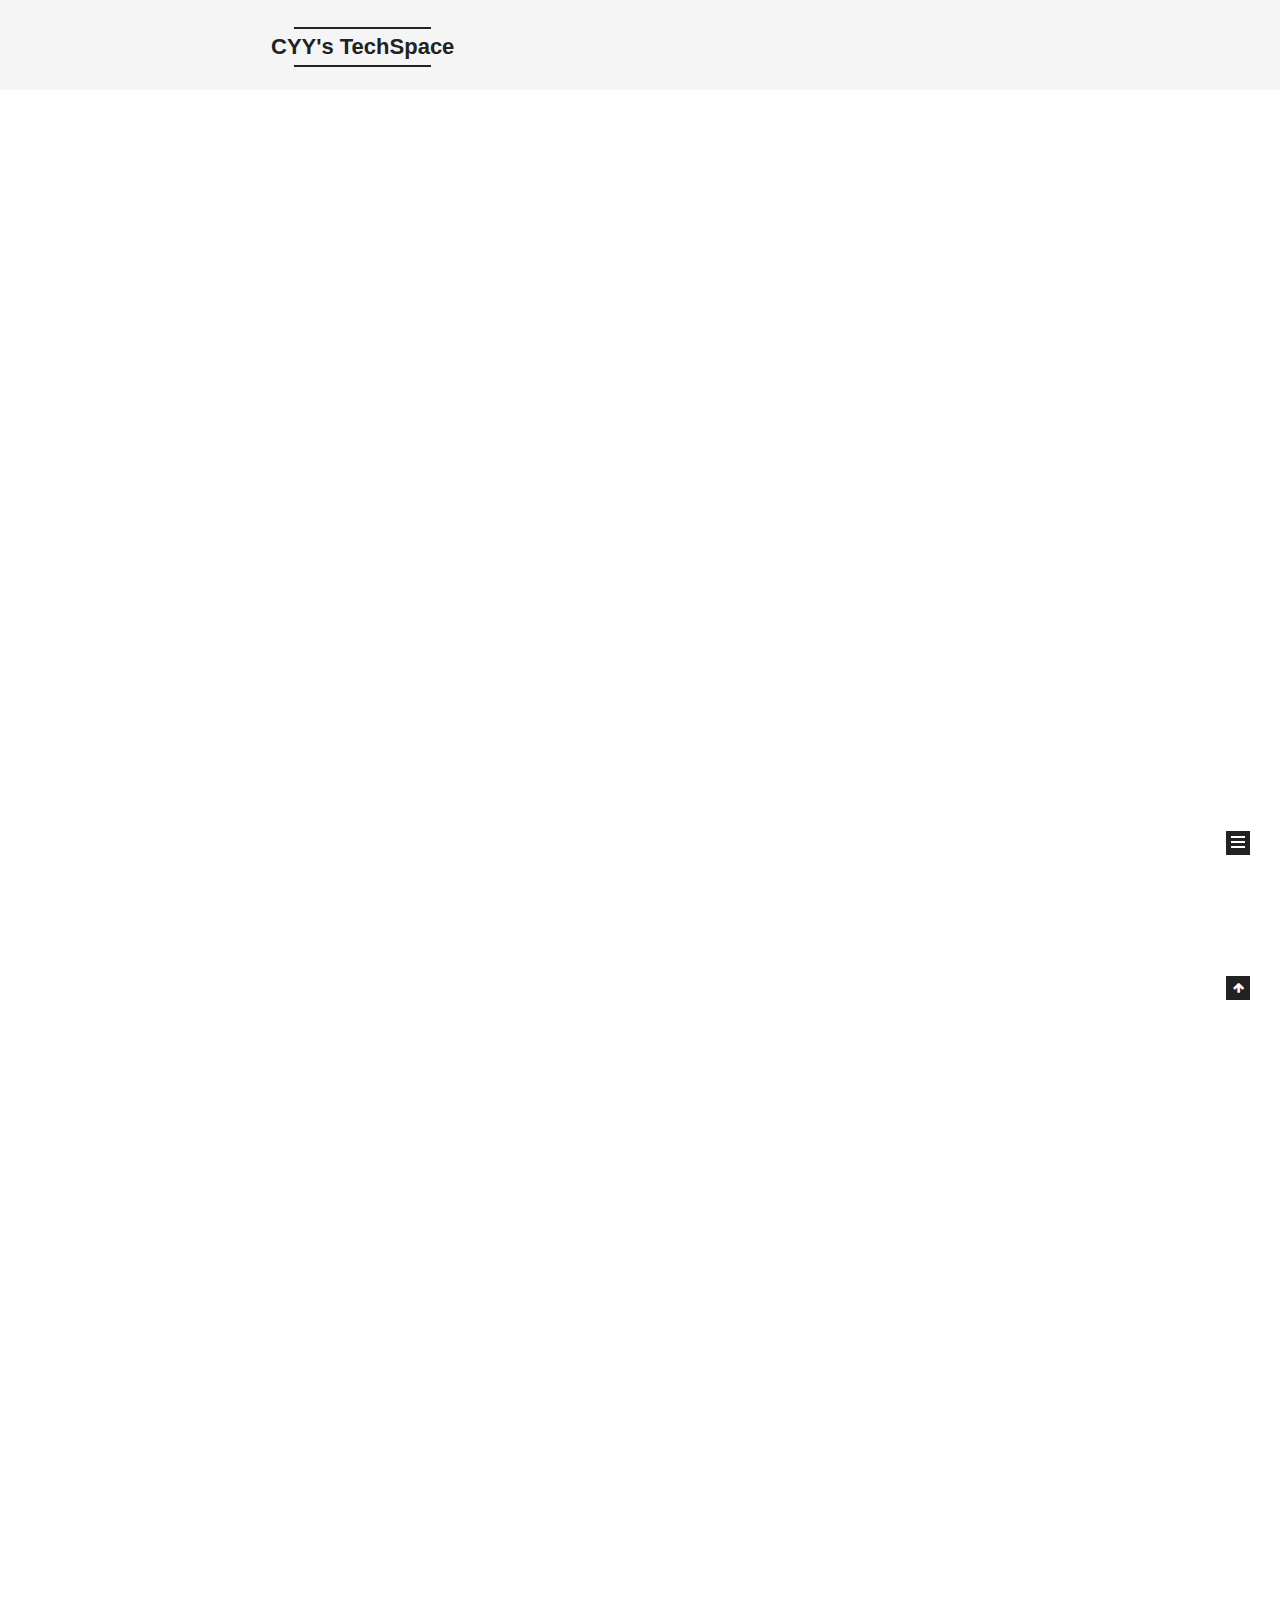
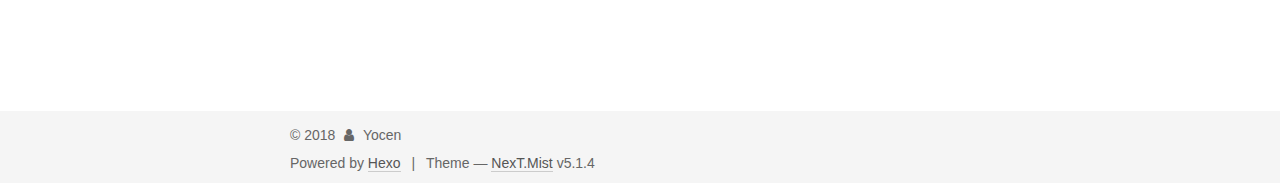
==== commit 03db2657: "Site updated: 2018-10-23 13:36:26" ====
--- a/index.html
+++ b/index.html
@@ -5,7 +5,7 @@
   
 
 
-<html class="theme-next muse use-motion" lang="">
+<html class="theme-next mist use-motion" lang="">
 <head>
   <meta charset="UTF-8"/>
 <meta http-equiv="X-UA-Compatible" content="IE=edge" />
@@ -93,7 +93,7 @@
   var NexT = window.NexT || {};
   var CONFIG = {
     root: '/',
-    scheme: 'Muse',
+    scheme: 'Mist',
     version: '5.1.4',
     sidebar: {"position":"left","display":"post","offset":12,"b2t":false,"scrollpercent":false,"onmobile":false},
     fancybox: true,
@@ -689,7 +689,7 @@
 
 
 
-  <div class="theme-info">Theme &mdash; <a class="theme-link" target="_blank" href="https://github.com/iissnan/hexo-theme-next">NexT.Muse</a> v5.1.4</div>
+  <div class="theme-info">Theme &mdash; <a class="theme-link" target="_blank" href="https://github.com/iissnan/hexo-theme-next">NexT.Mist</a> v5.1.4</div>
 
 
 
--- a/css/main.css
+++ b/css/main.css
@@ -226,51 +226,51 @@
   margin: 20px 0 15px;
 }
 h1 {
+  font-size: 24px;
+}
+@media (max-width: 767px) {
+  h1 {
+    font-size: 20px;
+  }
+}
+h2 {
   font-size: 22px;
 }
 @media (max-width: 767px) {
-  h1 {
+  h2 {
     font-size: 18px;
   }
 }
-h2 {
+h3 {
   font-size: 20px;
 }
 @media (max-width: 767px) {
-  h2 {
+  h3 {
     font-size: 16px;
   }
 }
-h3 {
+h4 {
   font-size: 18px;
 }
 @media (max-width: 767px) {
-  h3 {
+  h4 {
     font-size: 14px;
   }
 }
-h4 {
+h5 {
   font-size: 16px;
 }
 @media (max-width: 767px) {
-  h4 {
+  h5 {
     font-size: 12px;
   }
 }
-h5 {
+h6 {
   font-size: 14px;
 }
 @media (max-width: 767px) {
-  h5 {
+  h6 {
     font-size: 10px;
-  }
-}
-h6 {
-  font-size: 12px;
-}
-@media (max-width: 767px) {
-  h6 {
-    font-size: 8px;
   }
 }
 p {
@@ -940,8 +940,8 @@
   display: inline-block;
   padding: 0 20px;
   font-size: 14px;
-  color: #fff;
-  background: #222;
+  color: #555;
+  background: transparent;
   border: 2px solid #222;
   text-decoration: none;
   border-radius: 0;
@@ -1101,7 +1101,7 @@
 }
 .site-meta {
   margin: 0;
-  text-align: center;
+  text-align: left;
 }
 @media (max-width: 767px) {
   .site-meta {
@@ -1112,12 +1112,12 @@
   position: relative;
   display: inline-block;
   padding: 0 40px;
-  color: #fff;
+  color: #222;
   background: #222;
   border-bottom: none;
 }
 .brand:hover {
-  color: #fff;
+  color: #222;
 }
 .logo {
   display: inline-block;
@@ -1348,7 +1348,7 @@
 .posts-collapse {
   position: relative;
   z-index: 1010;
-  margin-left: 55px;
+  margin-left: 0;
 }
 .posts-collapse::after {
   content: " ";
@@ -1822,7 +1822,7 @@
   width: 4px;
   height: 4px;
   border-radius: 50%;
-  background: #414a9e;
+  background: #ffba70;
 }
 .links-of-blogroll {
   font-size: 13px;
@@ -2585,78 +2585,322 @@
 .page-post-detail .comments {
   overflow: hidden;
 }
-@media (max-width: 767px) {
-  .header-inner,
-  .container .main-inner,
+h1,
+h2,
+h3,
+h4,
+h5,
+h6 {
+  margin: 20px 0 10px;
+}
+p {
+  margin: 0 0 25px 0;
+}
+a {
+  border-bottom-color: #ccc;
+}
+hr {
+  margin: 20px 0;
+  height: 2px;
+}
+.main-inner {
+  margin-top: 80px;
+}
+.header {
+  background: #f5f5f5;
+}
+.header-inner {
+  padding: 25px 0 20px;
+}
+.header-inner:before,
+.header-inner:after {
+  content: " ";
+  display: table;
+}
+.header-inner:after {
+  clear: both;
+}
+@media (max-width: 767px) {
+  .header-inner {
+    width: auto;
+    margin-bottom: 50px;
+    padding: 10px;
+  }
+}
+.site-meta {
+  float: left;
+  margin-left: -20px;
+  line-height: normal;
+}
+@media (max-width: 767px) {
+  .site-meta {
+    margin-left: 10px;
+  }
+}
+.site-meta .brand {
+  padding: 2px 1px;
+  background: none;
+}
+@media (max-width: 767px) {
+  .site-meta .brand {
+    display: block;
+  }
+}
+.site-meta .logo {
+  display: none;
+}
+.site-meta .site-title {
+  font-size: 22px;
+  font-weight: bolder;
+}
+@media (max-width: 767px) {
+  .site-meta .site-title {
+    line-height: 34px;
+  }
+}
+.logo-line-before,
+.logo-line-after {
+  display: block;
+  overflow: hidden;
+  margin: 0 auto;
+  width: 75%;
+}
+@media (max-width: 767px) {
+  .logo-line-before,
+  .logo-line-after {
+    display: none;
+  }
+}
+.logo-line-before i,
+.logo-line-after i {
+  position: relative;
+  display: block;
+  height: 2px;
+  background: #222;
+}
+@media (max-width: 767px) {
+  .logo-line-before i,
+  .logo-line-after i {
+    height: 3px;
+  }
+}
+.use-motion .logo-line-before i {
+  left: -100%;
+}
+.use-motion .logo-line-after i {
+  right: -100%;
+}
+.site-subtitle {
+  display: none;
+}
+.site-nav-toggle {
+  position: static;
+  float: right;
+}
+.menu {
+  float: right;
+  margin: 8px 0 0 0;
+}
+@media (max-width: 767px) {
+  .menu {
+    margin: 20px 0 0 0;
+    padding: 0;
+  }
+}
+.menu br {
+  display: none;
+}
+.menu .menu-item {
+  margin: 0;
+}
+@media (max-width: 767px) {
+  .menu .menu-item {
+    display: block;
+  }
+}
+.menu .menu-item a {
+  padding: 0 10px;
+  background: none;
+  border: none;
+  border-radius: 2px;
+  transition-property: background;
+}
+@media (max-width: 767px) {
+  .menu .menu-item a {
+    text-align: left;
+  }
+}
+.menu .menu-item a:hover {
+  background: #e1e1e1;
+}
+.menu a::before {
+  display: none;
+}
+@media (max-width: 767px) {
+  .menu a::before {
+    display: block;
+  }
+}
+@media (max-width: 767px) {
+  .menu {
+    float: none;
+  }
+}
+.site-search form {
+  display: none;
+}
+.posts-expand {
+  padding-top: 0;
+}
+.posts-expand .post-title,
+.posts-expand .post-meta {
+  text-align: left;
+}
+@media (max-width: 767px) {
+  .posts-expand .post-title,
+  .posts-expand .post-meta {
+    text-align: center;
+  }
+}
+.posts-expand .post-eof {
+  display: none;
+}
+.posts-expand .post {
+  margin-top: 120px;
+}
+.posts-expand .post:first-child {
+  margin-top: 0;
+}
+.posts-expand .post-meta {
+  margin-top: 5px;
+  margin-bottom: 20px;
+}
+.posts-expand .post-title {
+  position: relative;
+  font-size: 26px;
+  font-weight: 400;
+}
+@media (max-width: 767px) {
+  .posts-expand .post-title {
+    font-size: 22px;
+  }
+}
+@media (min-width: 1600px) {
+  .posts-expand .post-title {
+    font-size: 26px;
+  }
+}
+.posts-expand .post-title:hover:before {
+  background: #222;
+}
+@media (max-width: 767px) {
+  .posts-expand .post-body {
+    font-size: 12px;
+  }
+}
+.posts-expand .post-body img {
+  margin: 0;
+}
+.posts-expand .post-tags {
+  text-align: left;
+}
+.posts-expand .post-tags a {
+  padding: 1px 5px;
+  background: #f5f5f5;
+  border-bottom: none;
+}
+.posts-expand .post-tags a:hover {
+  background: #ccc;
+}
+.posts-expand .post-nav {
+  margin-top: 40px;
+}
+.post-button {
+  margin-top: 20px;
+  text-align: left;
+}
+.post-button a {
+  padding: 0;
+  font-size: 14px;
+  background: none;
+  border: none;
+  border-bottom: 2px solid #666;
+  transition-property: border;
+}
+@media (max-width: 767px) {
+  .post-button a {
+    font-size: 12px;
+  }
+}
+@media (min-width: 1600px) {
+  .post-button a {
+    font-size: 16px;
+  }
+}
+.post-button a:hover {
+  border-bottom-color: #222;
+}
+.links-of-blogroll-inline .links-of-blogroll-item {
+  display: inline-block;
+}
+.btn {
+  padding: 0 10px;
+  border-width: 2px;
+  border-radius: 0;
+}
+.headband {
+  display: none;
+}
+.site-search {
+  position: relative;
+  float: right;
+  margin-top: 5px;
+  padding-top: 3px;
+}
+@media (max-width: 767px) {
+  .site-search {
+    float: none;
+    padding: 0 10px;
+  }
+}
+@media (max-width: 767px) {
+  .container .main-inner {
+    width: auto;
+  }
+}
+.page-post-detail .post-title,
+.page-post-detail .post-meta {
+  text-align: center;
+}
+.page-post-detail .post-title:before {
+  display: none;
+}
+.page-post-detail .post-meta {
+  margin-bottom: 60px;
+}
+.pagination {
+  margin: 120px 0 0;
+  text-align: left;
+}
+@media (max-width: 767px) {
+  .pagination {
+    margin: 80px 10px 0;
+    text-align: center;
+  }
+}
+.footer {
+  margin-top: 80px;
+  padding: 10px 0;
+  background: #f5f5f5;
+  color: #666;
+}
+.footer-inner {
+  margin: 0 auto;
+  text-align: left;
+}
+@media (max-width: 767px) {
   .footer-inner {
     width: auto;
-  }
-}
-embed {
-  display: block;
-  margin: 0px auto 25px auto;
-}
-.custom-logo .site-meta-headline {
-  text-align: center;
-}
-.custom-logo .brand {
-  background: none;
-}
-.custom-logo .site-title {
-  margin: 10px auto 0;
-  font-size: 24px;
-  color: #222;
-}
-.custom-logo .site-title a {
-  border: none;
-}
-.custom-logo-image {
-  margin: 0 auto;
-  padding: 5px;
-  max-width: 150px;
-  background: #fff;
-}
-@media (max-width: 767px) {
-  .site-nav {
-    position: absolute;
-    left: 0;
-    top: 52px;
-    margin: 0;
-    width: 100%;
-    padding: 0;
-    background: #fff;
-    border-bottom: 1px solid #ddd;
-    z-index: 1050;
-  }
-}
-@media (max-width: 767px) {
-  .menu {
-    text-align: left;
-  }
-}
-@media (max-width: 767px) {
-  .menu .menu-item {
-    display: block;
-    margin: 0 10px;
-    vertical-align: top;
-  }
-}
-@media (max-width: 767px) {
-  .menu .menu-item br {
-    display: none;
-  }
-}
-@media (max-width: 767px) {
-  .menu .menu-item a {
-    padding: 5px 10px;
-  }
-}
-.menu .menu-item .fa {
-  margin-right: 0;
-}
-.site-search form {
-  display: none;
-}
-.links-of-blogroll-inline .links-of-blogroll-item {
-  display: inline-block;
-}
+    text-align: center;
+  }
+}
